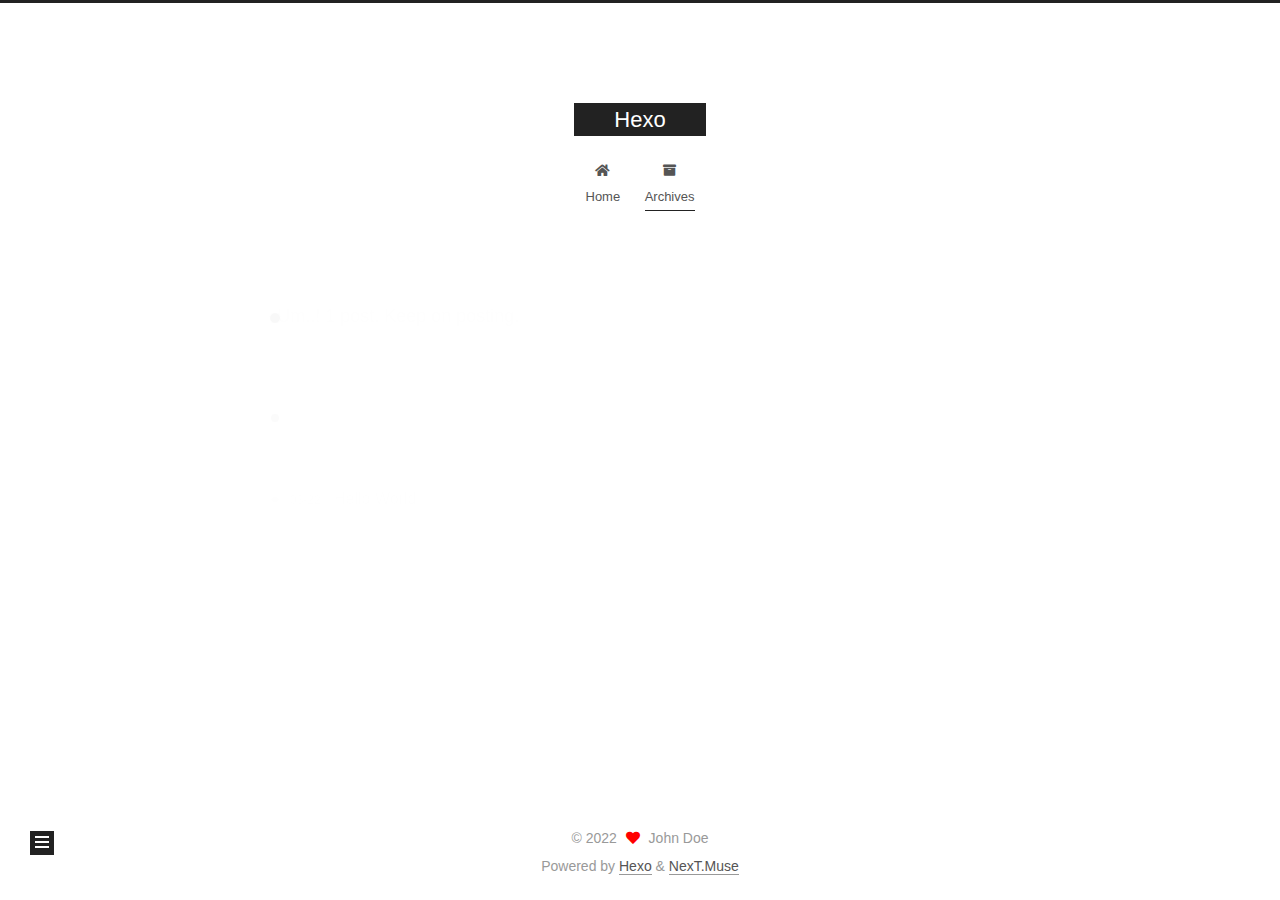
==== archives/index.html @ 2a0e098f "Site updated: 2022-03-22 20:33:54" ====
<!DOCTYPE html>
<html lang="en">
<head>
  <meta charset="UTF-8">
<meta name="viewport" content="width=device-width, initial-scale=1, maximum-scale=2">
<meta name="theme-color" content="#222">
<meta name="generator" content="Hexo 6.1.0">
  <link rel="apple-touch-icon" sizes="180x180" href="/images/apple-touch-icon-next.png">
  <link rel="icon" type="image/png" sizes="32x32" href="/images/favicon-32x32-next.png">
  <link rel="icon" type="image/png" sizes="16x16" href="/images/favicon-16x16-next.png">
  <link rel="mask-icon" href="/images/logo.svg" color="#222">

<link rel="stylesheet" href="/css/main.css">


<link rel="stylesheet" href="/lib/font-awesome/css/all.min.css">

<script id="hexo-configurations">
    var NexT = window.NexT || {};
    var CONFIG = {"hostname":"example.com","root":"/","scheme":"Muse","version":"7.8.0","exturl":false,"sidebar":{"position":"left","display":"post","padding":18,"offset":12,"onmobile":false},"copycode":{"enable":false,"show_result":false,"style":null},"back2top":{"enable":true,"sidebar":false,"scrollpercent":false},"bookmark":{"enable":false,"color":"#222","save":"auto"},"fancybox":false,"mediumzoom":false,"lazyload":false,"pangu":false,"comments":{"style":"tabs","active":null,"storage":true,"lazyload":false,"nav":null},"algolia":{"hits":{"per_page":10},"labels":{"input_placeholder":"Search for Posts","hits_empty":"We didn't find any results for the search: ${query}","hits_stats":"${hits} results found in ${time} ms"}},"localsearch":{"enable":false,"trigger":"auto","top_n_per_article":1,"unescape":false,"preload":false},"motion":{"enable":true,"async":false,"transition":{"post_block":"fadeIn","post_header":"slideDownIn","post_body":"slideDownIn","coll_header":"slideLeftIn","sidebar":"slideUpIn"}}};
  </script>

  <meta property="og:type" content="website">
<meta property="og:title" content="Hexo">
<meta property="og:url" content="http://example.com/archives/index.html">
<meta property="og:site_name" content="Hexo">
<meta property="og:locale" content="en_US">
<meta property="article:author" content="John Doe">
<meta name="twitter:card" content="summary">

<link rel="canonical" href="http://example.com/archives/">


<script id="page-configurations">
  // https://hexo.io/docs/variables.html
  CONFIG.page = {
    sidebar: "",
    isHome : false,
    isPost : false,
    lang   : 'en'
  };
</script>

  <title>Archive | Hexo</title>
  






  <noscript>
  <style>
  .use-motion .brand,
  .use-motion .menu-item,
  .sidebar-inner,
  .use-motion .post-block,
  .use-motion .pagination,
  .use-motion .comments,
  .use-motion .post-header,
  .use-motion .post-body,
  .use-motion .collection-header { opacity: initial; }

  .use-motion .site-title,
  .use-motion .site-subtitle {
    opacity: initial;
    top: initial;
  }

  .use-motion .logo-line-before i { left: initial; }
  .use-motion .logo-line-after i { right: initial; }
  </style>
</noscript>

</head>

<body itemscope itemtype="http://schema.org/WebPage">
  <div class="container use-motion">
    <div class="headband"></div>

    <header class="header" itemscope itemtype="http://schema.org/WPHeader">
      <div class="header-inner"><div class="site-brand-container">
  <div class="site-nav-toggle">
    <div class="toggle" aria-label="Toggle navigation bar">
      <span class="toggle-line toggle-line-first"></span>
      <span class="toggle-line toggle-line-middle"></span>
      <span class="toggle-line toggle-line-last"></span>
    </div>
  </div>

  <div class="site-meta">

    <a href="/" class="brand" rel="start">
      <span class="logo-line-before"><i></i></span>
      <h1 class="site-title">Hexo</h1>
      <span class="logo-line-after"><i></i></span>
    </a>
  </div>

  <div class="site-nav-right">
    <div class="toggle popup-trigger">
    </div>
  </div>
</div>




<nav class="site-nav">
  <ul id="menu" class="main-menu menu">
        <li class="menu-item menu-item-home">

    <a href="/" rel="section"><i class="fa fa-home fa-fw"></i>Home</a>

  </li>
        <li class="menu-item menu-item-archives">

    <a href="/archives/" rel="section"><i class="fa fa-archive fa-fw"></i>Archives</a>

  </li>
  </ul>
</nav>




</div>
    </header>

    
  <div class="back-to-top">
    <i class="fa fa-arrow-up"></i>
    <span>0%</span>
  </div>


    <main class="main">
      <div class="main-inner">
        <div class="content-wrap">
          

          <div class="content archive">
            

  
  
  
  <div class="post-block">
    <div class="posts-collapse">
      <div class="collection-title">
        <span class="collection-header">Um..! 1 post. Keep on posting.</span>
      </div>

      
    <div class="collection-year">
      <span class="collection-header">2022</span>
    </div>

  <article itemscope itemtype="http://schema.org/Article">
    <header class="post-header">

      <div class="post-meta">
        <time itemprop="dateCreated"
              datetime="2022-03-22T20:14:36+08:00"
              content="2022-03-22">
          03-22
        </time>
      </div>

      <div class="post-title">
          <a class="post-title-link" href="/2022/03/22/hello-world/" itemprop="url">
            <span itemprop="name">Hello World</span>
          </a>
      </div>

    </header>
  </article>


    </div>
  </div>
  
  
  

  



          </div>
          

<script>
  window.addEventListener('tabs:register', () => {
    let { activeClass } = CONFIG.comments;
    if (CONFIG.comments.storage) {
      activeClass = localStorage.getItem('comments_active') || activeClass;
    }
    if (activeClass) {
      let activeTab = document.querySelector(`a[href="#comment-${activeClass}"]`);
      if (activeTab) {
        activeTab.click();
      }
    }
  });
  if (CONFIG.comments.storage) {
    window.addEventListener('tabs:click', event => {
      if (!event.target.matches('.tabs-comment .tab-content .tab-pane')) return;
      let commentClass = event.target.classList[1];
      localStorage.setItem('comments_active', commentClass);
    });
  }
</script>

        </div>
          
  
  <div class="toggle sidebar-toggle">
    <span class="toggle-line toggle-line-first"></span>
    <span class="toggle-line toggle-line-middle"></span>
    <span class="toggle-line toggle-line-last"></span>
  </div>

  <aside class="sidebar">
    <div class="sidebar-inner">

      <ul class="sidebar-nav motion-element">
        <li class="sidebar-nav-toc">
          Table of Contents
        </li>
        <li class="sidebar-nav-overview">
          Overview
        </li>
      </ul>

      <!--noindex-->
      <div class="post-toc-wrap sidebar-panel">
      </div>
      <!--/noindex-->

      <div class="site-overview-wrap sidebar-panel">
        <div class="site-author motion-element" itemprop="author" itemscope itemtype="http://schema.org/Person">
  <p class="site-author-name" itemprop="name">John Doe</p>
  <div class="site-description" itemprop="description"></div>
</div>
<div class="site-state-wrap motion-element">
  <nav class="site-state">
      <div class="site-state-item site-state-posts">
          <a href="/archives/">
        
          <span class="site-state-item-count">1</span>
          <span class="site-state-item-name">posts</span>
        </a>
      </div>
  </nav>
</div>



      </div>

    </div>
  </aside>
  <div id="sidebar-dimmer"></div>


      </div>
    </main>

    <footer class="footer">
      <div class="footer-inner">
        

        

<div class="copyright">
  
  &copy; 
  <span itemprop="copyrightYear">2022</span>
  <span class="with-love">
    <i class="fa fa-heart"></i>
  </span>
  <span class="author" itemprop="copyrightHolder">John Doe</span>
</div>
  <div class="powered-by">Powered by <a href="https://hexo.io/" class="theme-link" rel="noopener" target="_blank">Hexo</a> & <a href="https://muse.theme-next.org/" class="theme-link" rel="noopener" target="_blank">NexT.Muse</a>
  </div>

        








      </div>
    </footer>
  </div>

  
  <script src="/lib/anime.min.js"></script>
  <script src="/lib/velocity/velocity.min.js"></script>
  <script src="/lib/velocity/velocity.ui.min.js"></script>

<script src="/js/utils.js"></script>

<script src="/js/motion.js"></script>


<script src="/js/schemes/muse.js"></script>


<script src="/js/next-boot.js"></script>




  















  

  

</body>
</html>
---- css/main.css ----
:root {
  --body-bg-color: #fff;
  --content-bg-color: #fff;
  --card-bg-color: #f5f5f5;
  --text-color: #555;
  --blockquote-color: #666;
  --link-color: #555;
  --link-hover-color: #222;
  --brand-color: #fff;
  --brand-hover-color: #fff;
  --table-row-odd-bg-color: #f9f9f9;
  --table-row-hover-bg-color: #f5f5f5;
  --menu-item-bg-color: #f5f5f5;
  --btn-default-bg: #222;
  --btn-default-color: #fff;
  --btn-default-border-color: #222;
  --btn-default-hover-bg: #fff;
  --btn-default-hover-color: #222;
  --btn-default-hover-border-color: #222;
}
html {
  line-height: 1.15; /* 1 */
  -webkit-text-size-adjust: 100%; /* 2 */
}
body {
  margin: 0;
}
main {
  display: block;
}
h1 {
  font-size: 2em;
  margin: 0.67em 0;
}
hr {
  box-sizing: content-box; /* 1 */
  height: 0; /* 1 */
  overflow: visible; /* 2 */
}
pre {
  font-family: monospace, monospace; /* 1 */
  font-size: 1em; /* 2 */
}
a {
  background: transparent;
}
abbr[title] {
  border-bottom: none; /* 1 */
  text-decoration: underline; /* 2 */
  text-decoration: underline dotted; /* 2 */
}
b,
strong {
  font-weight: bolder;
}
code,
kbd,
samp {
  font-family: monospace, monospace; /* 1 */
  font-size: 1em; /* 2 */
}
small {
  font-size: 80%;
}
sub,
sup {
  font-size: 75%;
  line-height: 0;
  position: relative;
  vertical-align: baseline;
}
sub {
  bottom: -0.25em;
}
sup {
  top: -0.5em;
}
img {
  border-style: none;
}
button,
input,
optgroup,
select,
textarea {
  font-family: inherit; /* 1 */
  font-size: 100%; /* 1 */
  line-height: 1.15; /* 1 */
  margin: 0; /* 2 */
}
button,
input {
/* 1 */
  overflow: visible;
}
button,
select {
/* 1 */
  text-transform: none;
}
button,
[type='button'],
[type='reset'],
[type='submit'] {
  -webkit-appearance: button;
}
button::-moz-focus-inner,
[type='button']::-moz-focus-inner,
[type='reset']::-moz-focus-inner,
[type='submit']::-moz-focus-inner {
  border-style: none;
  padding: 0;
}
button:-moz-focusring,
[type='button']:-moz-focusring,
[type='reset']:-moz-focusring,
[type='submit']:-moz-focusring {
  outline: 1px dotted ButtonText;
}
fieldset {
  padding: 0.35em 0.75em 0.625em;
}
legend {
  box-sizing: border-box; /* 1 */
  color: inherit; /* 2 */
  display: table; /* 1 */
  max-width: 100%; /* 1 */
  padding: 0; /* 3 */
  white-space: normal; /* 1 */
}
progress {
  vertical-align: baseline;
}
textarea {
  overflow: auto;
}
[type='checkbox'],
[type='radio'] {
  box-sizing: border-box; /* 1 */
  padding: 0; /* 2 */
}
[type='number']::-webkit-inner-spin-button,
[type='number']::-webkit-outer-spin-button {
  height: auto;
}
[type='search'] {
  outline-offset: -2px; /* 2 */
  -webkit-appearance: textfield; /* 1 */
}
[type='search']::-webkit-search-decoration {
  -webkit-appearance: none;
}
::-webkit-file-upload-button {
  font: inherit; /* 2 */
  -webkit-appearance: button; /* 1 */
}
details {
  display: block;
}
summary {
  display: list-item;
}
template {
  display: none;
}
[hidden] {
  display: none;
}
::selection {
  background: #262a30;
  color: #eee;
}
html,
body {
  height: 100%;
}
body {
  background: var(--body-bg-color);
  color: var(--text-color);
  font-family: 'Lato', "PingFang SC", "Microsoft YaHei", sans-serif;
  font-size: 1em;
  line-height: 2;
}
@media (max-width: 991px) {
  body {
    padding-left: 0 !important;
    padding-right: 0 !important;
  }
}
h1,
h2,
h3,
h4,
h5,
h6 {
  font-family: 'Lato', "PingFang SC", "Microsoft YaHei", sans-serif;
  font-weight: bold;
  line-height: 1.5;
  margin: 20px 0 15px;
}
h1 {
  font-size: 1.5em;
}
h2 {
  font-size: 1.375em;
}
h3 {
  font-size: 1.25em;
}
h4 {
  font-size: 1.125em;
}
h5 {
  font-size: 1em;
}
h6 {
  font-size: 0.875em;
}
p {
  margin: 0 0 20px 0;
}
a,
span.exturl {
  border-bottom: 1px solid #999;
  color: var(--link-color);
  outline: 0;
  text-decoration: none;
  overflow-wrap: break-word;
  word-wrap: break-word;
  cursor: pointer;
}
a:hover,
span.exturl:hover {
  border-bottom-color: var(--link-hover-color);
  color: var(--link-hover-color);
}
iframe,
img,
video {
  display: block;
  margin-left: auto;
  margin-right: auto;
  max-width: 100%;
}
hr {
  background-image: repeating-linear-gradient(-45deg, #ddd, #ddd 4px, transparent 4px, transparent 8px);
  border: 0;
  height: 3px;
  margin: 40px 0;
}
blockquote {
  border-left: 4px solid #ddd;
  color: var(--blockquote-color);
  margin: 0;
  padding: 0 15px;
}
blockquote cite::before {
  content: '-';
  padding: 0 5px;
}
dt {
  font-weight: bold;
}
dd {
  margin: 0;
  padding: 0;
}
kbd {
  background-color: #f5f5f5;
  background-image: linear-gradient(#eee, #fff, #eee);
  border: 1px solid #ccc;
  border-radius: 0.2em;
  box-shadow: 0.1em 0.1em 0.2em rgba(0,0,0,0.1);
  color: #555;
  font-family: inherit;
  padding: 0.1em 0.3em;
  white-space: nowrap;
}
.table-container {
  overflow: auto;
}
table {
  border-collapse: collapse;
  border-spacing: 0;
  font-size: 0.875em;
  margin: 0 0 20px 0;
  width: 100%;
}
tbody tr:nth-of-type(odd) {
  background: var(--table-row-odd-bg-color);
}
tbody tr:hover {
  background: var(--table-row-hover-bg-color);
}
caption,
th,
td {
  font-weight: normal;
  padding: 8px;
  vertical-align: middle;
}
th,
td {
  border: 1px solid #ddd;
  border-bottom: 3px solid #ddd;
}
th {
  font-weight: 700;
  padding-bottom: 10px;
}
td {
  border-bottom-width: 1px;
}
.btn {
  background: var(--btn-default-bg);
  border: 2px solid var(--btn-default-border-color);
  border-radius: 0;
  color: var(--btn-default-color);
  display: inline-block;
  font-size: 0.875em;
  line-height: 2;
  padding: 0 20px;
  text-decoration: none;
  transition-property: background-color;
  transition-delay: 0s;
  transition-duration: 0.2s;
  transition-timing-function: ease-in-out;
}
.btn:hover {
  background: var(--btn-default-hover-bg);
  border-color: var(--btn-default-hover-border-color);
  color: var(--btn-default-hover-color);
}
.btn + .btn {
  margin: 0 0 8px 8px;
}
.btn .fa-fw {
  text-align: left;
  width: 1.285714285714286em;
}
.toggle {
  line-height: 0;
}
.toggle .toggle-line {
  background: #fff;
  display: inline-block;
  height: 2px;
  left: 0;
  position: relative;
  top: 0;
  transition: all 0.4s;
  vertical-align: top;
  width: 100%;
}
.toggle .toggle-line:not(:first-child) {
  margin-top: 3px;
}
.toggle.toggle-arrow .toggle-line-first {
  left: 50%;
  top: 2px;
  transform: rotate(45deg);
  width: 50%;
}
.toggle.toggle-arrow .toggle-line-middle {
  left: 2px;
  width: 90%;
}
.toggle.toggle-arrow .toggle-line-last {
  left: 50%;
  top: -2px;
  transform: rotate(-45deg);
  width: 50%;
}
.toggle.toggle-close .toggle-line-first {
  transform: rotate(-45deg);
  top: 5px;
}
.toggle.toggle-close .toggle-line-middle {
  opacity: 0;
}
.toggle.toggle-close .toggle-line-last {
  transform: rotate(45deg);
  top: -5px;
}
.highlight,
pre {
  background: #f7f7f7;
  color: #4d4d4c;
  line-height: 1.6;
  margin: 0 auto 20px;
}
pre,
code {
  font-family: consolas, Menlo, monospace, "PingFang SC", "Microsoft YaHei";
}
code {
  background: #eee;
  border-radius: 3px;
  color: #555;
  padding: 2px 4px;
  overflow-wrap: break-word;
  word-wrap: break-word;
}
.highlight *::selection {
  background: #d6d6d6;
}
.highlight pre {
  border: 0;
  margin: 0;
  padding: 10px 0;
}
.highlight table {
  border: 0;
  margin: 0;
  width: auto;
}
.highlight td {
  border: 0;
  padding: 0;
}
.highlight figcaption {
  background: #eff2f3;
  color: #4d4d4c;
  display: flex;
  font-size: 0.875em;
  justify-content: space-between;
  line-height: 1.2;
  padding: 0.5em;
}
.highlight figcaption a {
  color: #4d4d4c;
}
.highlight figcaption a:hover {
  border-bottom-color: #4d4d4c;
}
.highlight .gutter {
  -moz-user-select: none;
  -ms-user-select: none;
  -webkit-user-select: none;
  user-select: none;
}
.highlight .gutter pre {
  background: #eff2f3;
  color: #869194;
  padding-left: 10px;
  padding-right: 10px;
  text-align: right;
}
.highlight .code pre {
  background: #f7f7f7;
  padding-left: 10px;
  width: 100%;
}
.gist table {
  width: auto;
}
.gist table td {
  border: 0;
}
pre {
  overflow: auto;
  padding: 10px;
}
pre code {
  background: none;
  color: #4d4d4c;
  font-size: 0.875em;
  padding: 0;
  text-shadow: none;
}
pre .deletion {
  background: #fdd;
}
pre .addition {
  background: #dfd;
}
pre .meta {
  color: #eab700;
  -moz-user-select: none;
  -ms-user-select: none;
  -webkit-user-select: none;
  user-select: none;
}
pre .comment {
  color: #8e908c;
}
pre .variable,
pre .attribute,
pre .tag,
pre .name,
pre .regexp,
pre .ruby .constant,
pre .xml .tag .title,
pre .xml .pi,
pre .xml .doctype,
pre .html .doctype,
pre .css .id,
pre .css .class,
pre .css .pseudo {
  color: #c82829;
}
pre .number,
pre .preprocessor,
pre .built_in,
pre .builtin-name,
pre .literal,
pre .params,
pre .constant,
pre .command {
  color: #f5871f;
}
pre .ruby .class .title,
pre .css .rules .attribute,
pre .string,
pre .symbol,
pre .value,
pre .inheritance,
pre .header,
pre .ruby .symbol,
pre .xml .cdata,
pre .special,
pre .formula {
  color: #718c00;
}
pre .title,
pre .css .hexcolor {
  color: #3e999f;
}
pre .function,
pre .python .decorator,
pre .python .title,
pre .ruby .function .title,
pre .ruby .title .keyword,
pre .perl .sub,
pre .javascript .title,
pre .coffeescript .title {
  color: #4271ae;
}
pre .keyword,
pre .javascript .function {
  color: #8959a8;
}
.blockquote-center {
  border-left: none;
  margin: 40px 0;
  padding: 0;
  position: relative;
  text-align: center;
}
.blockquote-center .fa {
  display: block;
  opacity: 0.6;
  position: absolute;
  width: 100%;
}
.blockquote-center .fa-quote-left {
  border-top: 1px solid #ccc;
  text-align: left;
  top: -20px;
}
.blockquote-center .fa-quote-right {
  border-bottom: 1px solid #ccc;
  text-align: right;
  bottom: -20px;
}
.blockquote-center p,
.blockquote-center div {
  text-align: center;
}
.post-body .group-picture img {
  margin: 0 auto;
  padding: 0 3px;
}
.group-picture-row {
  margin-bottom: 6px;
  overflow: hidden;
}
.group-picture-column {
  float: left;
  margin-bottom: 10px;
}
.post-body .label {
  color: #555;
  display: inline;
  padding: 0 2px;
}
.post-body .label.default {
  background: #f0f0f0;
}
.post-body .label.primary {
  background: #efe6f7;
}
.post-body .label.info {
  background: #e5f2f8;
}
.post-body .label.success {
  background: #e7f4e9;
}
.post-body .label.warning {
  background: #fcf6e1;
}
.post-body .label.danger {
  background: #fae8eb;
}
.post-body .tabs {
  margin-bottom: 20px;
}
.post-body .tabs,
.tabs-comment {
  display: block;
  padding-top: 10px;
  position: relative;
}
.post-body .tabs ul.nav-tabs,
.tabs-comment ul.nav-tabs {
  display: flex;
  flex-wrap: wrap;
  margin: 0;
  margin-bottom: -1px;
  padding: 0;
}
@media (max-width: 413px) {
  .post-body .tabs ul.nav-tabs,
  .tabs-comment ul.nav-tabs {
    display: block;
    margin-bottom: 5px;
  }
}
.post-body .tabs ul.nav-tabs li.tab,
.tabs-comment ul.nav-tabs li.tab {
  border-bottom: 1px solid #ddd;
  border-left: 1px solid transparent;
  border-right: 1px solid transparent;
  border-top: 3px solid transparent;
  flex-grow: 1;
  list-style-type: none;
  border-radius: 0 0 0 0;
}
@media (max-width: 413px) {
  .post-body .tabs ul.nav-tabs li.tab,
  .tabs-comment ul.nav-tabs li.tab {
    border-bottom: 1px solid transparent;
    border-left: 3px solid transparent;
    border-right: 1px solid transparent;
    border-top: 1px solid transparent;
  }
}
@media (max-width: 413px) {
  .post-body .tabs ul.nav-tabs li.tab,
  .tabs-comment ul.nav-tabs li.tab {
    border-radius: 0;
  }
}
.post-body .tabs ul.nav-tabs li.tab a,
.tabs-comment ul.nav-tabs li.tab a {
  border-bottom: initial;
  display: block;
  line-height: 1.8;
  outline: 0;
  padding: 0.25em 0.75em;
  text-align: center;
  transition-delay: 0s;
  transition-duration: 0.2s;
  transition-timing-function: ease-out;
}
.post-body .tabs ul.nav-tabs li.tab a i,
.tabs-comment ul.nav-tabs li.tab a i {
  width: 1.285714285714286em;
}
.post-body .tabs ul.nav-tabs li.tab.active,
.tabs-comment ul.nav-tabs li.tab.active {
  border-bottom: 1px solid transparent;
  border-left: 1px solid #ddd;
  border-right: 1px solid #ddd;
  border-top: 3px solid #fc6423;
}
@media (max-width: 413px) {
  .post-body .tabs ul.nav-tabs li.tab.active,
  .tabs-comment ul.nav-tabs li.tab.active {
    border-bottom: 1px solid #ddd;
    border-left: 3px solid #fc6423;
    border-right: 1px solid #ddd;
    border-top: 1px solid #ddd;
  }
}
.post-body .tabs ul.nav-tabs li.tab.active a,
.tabs-comment ul.nav-tabs li.tab.active a {
  color: var(--link-color);
  cursor: default;
}
.post-body .tabs .tab-content .tab-pane,
.tabs-comment .tab-content .tab-pane {
  border: 1px solid #ddd;
  border-top: 0;
  padding: 20px 20px 0 20px;
  border-radius: 0;
}
.post-body .tabs .tab-content .tab-pane:not(.active),
.tabs-comment .tab-content .tab-pane:not(.active) {
  display: none;
}
.post-body .tabs .tab-content .tab-pane.active,
.tabs-comment .tab-content .tab-pane.active {
  display: block;
}
.post-body .tabs .tab-content .tab-pane.active:nth-of-type(1),
.tabs-comment .tab-content .tab-pane.active:nth-of-type(1) {
  border-radius: 0 0 0 0;
}
@media (max-width: 413px) {
  .post-body .tabs .tab-content .tab-pane.active:nth-of-type(1),
  .tabs-comment .tab-content .tab-pane.active:nth-of-type(1) {
    border-radius: 0;
  }
}
.post-body .note {
  border-radius: 3px;
  margin-bottom: 20px;
  padding: 1em;
  position: relative;
  border: 1px solid #eee;
  border-left-width: 5px;
}
.post-body .note h2,
.post-body .note h3,
.post-body .note h4,
.post-body .note h5,
.post-body .note h6 {
  margin-top: 0;
  border-bottom: initial;
  margin-bottom: 0;
  padding-top: 0;
}
.post-body .note p:first-child,
.post-body .note ul:first-child,
.post-body .note ol:first-child,
.post-body .note table:first-child,
.post-body .note pre:first-child,
.post-body .note blockquote:first-child,
.post-body .note img:first-child {
  margin-top: 0;
}
.post-body .note p:last-child,
.post-body .note ul:last-child,
.post-body .note ol:last-child,
.post-body .note table:last-child,
.post-body .note pre:last-child,
.post-body .note blockquote:last-child,
.post-body .note img:last-child {
  margin-bottom: 0;
}
.post-body .note.default {
  border-left-color: #777;
}
.post-body .note.default h2,
.post-body .note.default h3,
.post-body .note.default h4,
.post-body .note.default h5,
.post-body .note.default h6 {
  color: #777;
}
.post-body .note.primary {
  border-left-color: #6f42c1;
}
.post-body .note.primary h2,
.post-body .note.primary h3,
.post-body .note.primary h4,
.post-body .note.primary h5,
.post-body .note.primary h6 {
  color: #6f42c1;
}
.post-body .note.info {
  border-left-color: #428bca;
}
.post-body .note.info h2,
.post-body .note.info h3,
.post-body .note.info h4,
.post-body .note.info h5,
.post-body .note.info h6 {
  color: #428bca;
}
.post-body .note.success {
  border-left-color: #5cb85c;
}
.post-body .note.success h2,
.post-body .note.success h3,
.post-body .note.success h4,
.post-body .note.success h5,
.post-body .note.success h6 {
  color: #5cb85c;
}
.post-body .note.warning {
  border-left-color: #f0ad4e;
}
.post-body .note.warning h2,
.post-body .note.warning h3,
.post-body .note.warning h4,
.post-body .note.warning h5,
.post-body .note.warning h6 {
  color: #f0ad4e;
}
.post-body .note.danger {
  border-left-color: #d9534f;
}
.post-body .note.danger h2,
.post-body .note.danger h3,
.post-body .note.danger h4,
.post-body .note.danger h5,
.post-body .note.danger h6 {
  color: #d9534f;
}
.pagination .prev,
.pagination .next,
.pagination .page-number,
.pagination .space {
  display: inline-block;
  margin: 0 10px;
  padding: 0 11px;
  position: relative;
  top: -1px;
}
@media (max-width: 767px) {
  .pagination .prev,
  .pagination .next,
  .pagination .page-number,
  .pagination .space {
    margin: 0 5px;
  }
}
.pagination {
  border-top: 1px solid #eee;
  margin: 120px 0 0;
  text-align: center;
}
.pagination .prev,
.pagination .next,
.pagination .page-number {
  border-bottom: 0;
  border-top: 1px solid #eee;
  transition-property: border-color;
  transition-delay: 0s;
  transition-duration: 0.2s;
  transition-timing-function: ease-in-out;
}
.pagination .prev:hover,
.pagination .next:hover,
.pagination .page-number:hover {
  border-top-color: #222;
}
.pagination .space {
  margin: 0;
  padding: 0;
}
.pagination .prev {
  margin-left: 0;
}
.pagination .next {
  margin-right: 0;
}
.pagination .page-number.current {
  background: #ccc;
  border-top-color: #ccc;
  color: #fff;
}
@media (max-width: 767px) {
  .pagination {
    border-top: none;
  }
  .pagination .prev,
  .pagination .next,
  .pagination .page-number {
    border-bottom: 1px solid #eee;
    border-top: 0;
    margin-bottom: 10px;
    padding: 0 10px;
  }
  .pagination .prev:hover,
  .pagination .next:hover,
  .pagination .page-number:hover {
    border-bottom-color: #222;
  }
}
.comments {
  margin-top: 60px;
  overflow: hidden;
}
.comment-button-group {
  display: flex;
  flex-wrap: wrap-reverse;
  justify-content: center;
  margin: 1em 0;
}
.comment-button-group .comment-button {
  margin: 0.1em 0.2em;
}
.comment-button-group .comment-button.active {
  background: var(--btn-default-hover-bg);
  border-color: var(--btn-default-hover-border-color);
  color: var(--btn-default-hover-color);
}
.comment-position {
  display: none;
}
.comment-position.active {
  display: block;
}
.tabs-comment {
  background: var(--content-bg-color);
  margin-top: 4em;
  padding-top: 0;
}
.tabs-comment .comments {
  border: 0;
  box-shadow: none;
  margin-top: 0;
  padding-top: 0;
}
.container {
  min-height: 100%;
  position: relative;
}
.main-inner {
  margin: 0 auto;
  width: 700px;
}
@media (min-width: 1200px) {
  .main-inner {
    width: 800px;
  }
}
@media (min-width: 1600px) {
  .main-inner {
    width: 900px;
  }
}
@media (max-width: 767px) {
  .content-wrap {
    padding: 0 20px;
  }
}
.header {
  background: transparent;
}
.header-inner {
  margin: 0 auto;
  width: 700px;
}
@media (min-width: 1200px) {
  .header-inner {
    width: 800px;
  }
}
@media (min-width: 1600px) {
  .header-inner {
    width: 900px;
  }
}
.site-brand-container {
  display: flex;
  flex-shrink: 0;
  padding: 0 10px;
}
.headband {
  background: #222;
  height: 3px;
}
.site-meta {
  flex-grow: 1;
  text-align: center;
}
@media (max-width: 767px) {
  .site-meta {
    text-align: center;
  }
}
.brand {
  border-bottom: none;
  color: var(--brand-color);
  display: inline-block;
  line-height: 1.375em;
  padding: 0 40px;
  position: relative;
}
.brand:hover {
  color: var(--brand-hover-color);
}
.site-title {
  font-family: 'Lato', "PingFang SC", "Microsoft YaHei", sans-serif;
  font-size: 1.375em;
  font-weight: normal;
  margin: 0;
}
.site-subtitle {
  color: #999;
  font-size: 0.8125em;
  margin: 10px 0;
}
.use-motion .brand {
  opacity: 0;
}
.use-motion .site-title,
.use-motion .site-subtitle,
.use-motion .custom-logo-image {
  opacity: 0;
  position: relative;
  top: -10px;
}
.site-nav-toggle,
.site-nav-right {
  display: none;
}
@media (max-width: 767px) {
  .site-nav-toggle,
  .site-nav-right {
    display: flex;
    flex-direction: column;
    justify-content: center;
  }
}
.site-nav-toggle .toggle,
.site-nav-right .toggle {
  color: var(--text-color);
  padding: 10px;
  width: 22px;
}
.site-nav-toggle .toggle .toggle-line,
.site-nav-right .toggle .toggle-line {
  background: var(--text-color);
  border-radius: 1px;
}
.site-nav {
  display: block;
}
@media (max-width: 767px) {
  .site-nav {
    clear: both;
    display: none;
  }
}
.site-nav.site-nav-on {
  display: block;
}
.menu {
  margin-top: 20px;
  padding-left: 0;
  text-align: center;
}
.menu-item {
  display: inline-block;
  list-style: none;
  margin: 0 10px;
}
@media (max-width: 767px) {
  .menu-item {
    display: block;
    margin-top: 10px;
  }
  .menu-item.menu-item-search {
    display: none;
  }
}
.menu-item a,
.menu-item span.exturl {
  border-bottom: 0;
  display: block;
  font-size: 0.8125em;
  transition-property: border-color;
  transition-delay: 0s;
  transition-duration: 0.2s;
  transition-timing-function: ease-in-out;
}
@media (hover: none) {
  .menu-item a:hover,
  .menu-item span.exturl:hover {
    border-bottom-color: transparent !important;
  }
}
.menu-item .fa,
.menu-item .fab,
.menu-item .far,
.menu-item .fas {
  margin-right: 8px;
}
.menu-item .badge {
  display: inline-block;
  font-weight: bold;
  line-height: 1;
  margin-left: 0.35em;
  margin-top: 0.35em;
  text-align: center;
  white-space: nowrap;
}
@media (max-width: 767px) {
  .menu-item .badge {
    float: right;
    margin-left: 0;
  }
}
.menu-item-active a,
.menu .menu-item a:hover,
.menu .menu-item span.exturl:hover {
  background: var(--menu-item-bg-color);
}
.use-motion .menu-item {
  opacity: 0;
}
.sidebar {
  background: #222;
  bottom: 0;
  box-shadow: inset 0 2px 6px #000;
  position: fixed;
  top: 0;
}
@media (max-width: 991px) {
  .sidebar {
    display: none;
  }
}
.sidebar-inner {
  color: #999;
  padding: 18px 10px;
  text-align: center;
}
.cc-license {
  margin-top: 10px;
  text-align: center;
}
.cc-license .cc-opacity {
  border-bottom: none;
  opacity: 0.7;
}
.cc-license .cc-opacity:hover {
  opacity: 0.9;
}
.cc-license img {
  display: inline-block;
}
.site-author-image {
  border: 2px solid #333;
  display: block;
  margin: 0 auto;
  max-width: 96px;
  padding: 2px;
}
.site-author-name {
  color: #f5f5f5;
  font-weight: normal;
  margin: 5px 0 0;
  text-align: center;
}
.site-description {
  color: #999;
  font-size: 1em;
  margin-top: 5px;
  text-align: center;
}
.links-of-author {
  margin-top: 15px;
}
.links-of-author a,
.links-of-author span.exturl {
  border-bottom-color: #555;
  display: inline-block;
  font-size: 0.8125em;
  margin-bottom: 10px;
  margin-right: 10px;
  vertical-align: middle;
}
.links-of-author a::before,
.links-of-author span.exturl::before {
  background: #ff4263;
  border-radius: 50%;
  content: ' ';
  display: inline-block;
  height: 4px;
  margin-right: 3px;
  vertical-align: middle;
  width: 4px;
}
.sidebar-button {
  margin-top: 15px;
}
.sidebar-button a {
  border: 1px solid #fc6423;
  border-radius: 4px;
  color: #fc6423;
  display: inline-block;
  padding: 0 15px;
}
.sidebar-button a .fa,
.sidebar-button a .fab,
.sidebar-button a .far,
.sidebar-button a .fas {
  margin-right: 5px;
}
.sidebar-button a:hover {
  background: #fc6423;
  border: 1px solid #fc6423;
  color: #fff;
}
.sidebar-button a:hover .fa,
.sidebar-button a:hover .fab,
.sidebar-button a:hover .far,
.sidebar-button a:hover .fas {
  color: #fff;
}
.links-of-blogroll {
  font-size: 0.8125em;
  margin-top: 10px;
}
.links-of-blogroll-title {
  font-size: 0.875em;
  font-weight: 600;
  margin-top: 0;
}
.links-of-blogroll-list {
  list-style: none;
  margin: 0;
  padding: 0;
}
#sidebar-dimmer {
  display: none;
}
@media (max-width: 767px) {
  #sidebar-dimmer {
    background: #000;
    display: block;
    height: 100%;
    left: 100%;
    opacity: 0;
    position: fixed;
    top: 0;
    width: 100%;
    z-index: 1100;
  }
  .sidebar-active + #sidebar-dimmer {
    opacity: 0.7;
    transform: translateX(-100%);
    transition: opacity 0.5s;
  }
}
.sidebar-nav {
  margin: 0;
  padding-bottom: 20px;
  padding-left: 0;
}
.sidebar-nav li {
  border-bottom: 1px solid transparent;
  color: #666;
  cursor: pointer;
  display: inline-block;
  font-size: 0.875em;
}
.sidebar-nav li.sidebar-nav-overview {
  margin-left: 10px;
}
.sidebar-nav li:hover {
  color: #f5f5f5;
}
.sidebar-nav .sidebar-nav-active {
  border-bottom-color: #87daff;
  color: #87daff;
}
.sidebar-nav .sidebar-nav-active:hover {
  color: #87daff;
}
.sidebar-panel {
  display: none;
  overflow-x: hidden;
  overflow-y: auto;
}
.sidebar-panel-active {
  display: block;
}
.sidebar-toggle {
  background: #222;
  bottom: 45px;
  cursor: pointer;
  height: 14px;
  left: 30px;
  padding: 5px;
  position: fixed;
  width: 14px;
  z-index: 1300;
}
@media (max-width: 991px) {
  .sidebar-toggle {
    left: 20px;
    opacity: 0.8;
    display: none;
  }
}
.sidebar-toggle:hover .toggle-line {
  background: #87daff;
}
.post-toc {
  font-size: 0.875em;
}
.post-toc ol {
  list-style: none;
  margin: 0;
  padding: 0 2px 5px 10px;
  text-align: left;
}
.post-toc ol > ol {
  padding-left: 0;
}
.post-toc ol a {
  transition-property: all;
  transition-delay: 0s;
  transition-duration: 0.2s;
  transition-timing-function: ease-in-out;
}
.post-toc .nav-item {
  line-height: 1.8;
  overflow: hidden;
  text-overflow: ellipsis;
  white-space: nowrap;
}
.post-toc .nav .nav-child {
  display: none;
}
.post-toc .nav .active > .nav-child {
  display: block;
}
.post-toc .nav .active-current > .nav-child {
  display: block;
}
.post-toc .nav .active-current > .nav-child > .nav-item {
  display: block;
}
.post-toc .nav .active > a {
  border-bottom-color: #87daff;
  color: #87daff;
}
.post-toc .nav .active-current > a {
  color: #87daff;
}
.post-toc .nav .active-current > a:hover {
  color: #87daff;
}
.site-state {
  display: flex;
  justify-content: center;
  line-height: 1.4;
  margin-top: 10px;
  overflow: hidden;
  text-align: center;
  white-space: nowrap;
}
.site-state-item {
  padding: 0 15px;
}
.site-state-item:not(:first-child) {
  border-left: 1px solid #333;
}
.site-state-item a {
  border-bottom: none;
}
.site-state-item-count {
  display: block;
  font-size: 1.25em;
  font-weight: 600;
  text-align: center;
}
.site-state-item-name {
  color: inherit;
  font-size: 0.875em;
}
.footer {
  color: #999;
  font-size: 0.875em;
  padding: 20px 0;
}
.footer.footer-fixed {
  bottom: 0;
  left: 0;
  position: absolute;
  right: 0;
}
.footer-inner {
  box-sizing: border-box;
  margin: 0 auto;
  text-align: center;
  width: 700px;
}
@media (min-width: 1200px) {
  .footer-inner {
    width: 800px;
  }
}
@media (min-width: 1600px) {
  .footer-inner {
    width: 900px;
  }
}
.languages {
  display: inline-block;
  font-size: 1.125em;
  position: relative;
}
.languages .lang-select-label span {
  margin: 0 0.5em;
}
.languages .lang-select {
  height: 100%;
  left: 0;
  opacity: 0;
  position: absolute;
  top: 0;
  width: 100%;
}
.with-love {
  color: #ff0000;
  display: inline-block;
  margin: 0 5px;
}
.powered-by,
.theme-info {
  display: inline-block;
}
@-moz-keyframes iconAnimate {
  0%, 100% {
    transform: scale(1);
  }
  10%, 30% {
    transform: scale(0.9);
  }
  20%, 40%, 60%, 80% {
    transform: scale(1.1);
  }
  50%, 70% {
    transform: scale(1.1);
  }
}
@-webkit-keyframes iconAnimate {
  0%, 100% {
    transform: scale(1);
  }
  10%, 30% {
    transform: scale(0.9);
  }
  20%, 40%, 60%, 80% {
    transform: scale(1.1);
  }
  50%, 70% {
    transform: scale(1.1);
  }
}
@-o-keyframes iconAnimate {
  0%, 100% {
    transform: scale(1);
  }
  10%, 30% {
    transform: scale(0.9);
  }
  20%, 40%, 60%, 80% {
    transform: scale(1.1);
  }
  50%, 70% {
    transform: scale(1.1);
  }
}
@keyframes iconAnimate {
  0%, 100% {
    transform: scale(1);
  }
  10%, 30% {
    transform: scale(0.9);
  }
  20%, 40%, 60%, 80% {
    transform: scale(1.1);
  }
  50%, 70% {
    transform: scale(1.1);
  }
}
.back-to-top {
  font-size: 12px;
  text-align: center;
  transition-delay: 0s;
  transition-duration: 0.2s;
  transition-timing-function: ease-in-out;
}
.back-to-top {
  background: #222;
  bottom: -100px;
  box-sizing: border-box;
  color: #fff;
  cursor: pointer;
  left: 30px;
  opacity: 1;
  padding: 0 6px;
  position: fixed;
  transition-property: bottom;
  z-index: 1300;
  width: 24px;
}
.back-to-top span {
  display: none;
}
.back-to-top:hover {
  color: #87daff;
}
.back-to-top.back-to-top-on {
  bottom: 19px;
}
@media (max-width: 991px) {
  .back-to-top {
    left: 20px;
    opacity: 0.8;
  }
}
.post-body {
  font-family: 'Lato', "PingFang SC", "Microsoft YaHei", sans-serif;
  overflow-wrap: break-word;
  word-wrap: break-word;
}
@media (min-width: 1200px) {
  .post-body {
    font-size: 1.125em;
  }
}
.post-body .exturl .fa {
  font-size: 0.875em;
  margin-left: 4px;
}
.post-body .image-caption,
.post-body .figure .caption {
  color: #999;
  font-size: 0.875em;
  font-weight: bold;
  line-height: 1;
  margin: -20px auto 15px;
  text-align: center;
}
.post-sticky-flag {
  display: inline-block;
  transform: rotate(30deg);
}
.post-button {
  margin-top: 40px;
  text-align: center;
}
.use-motion .post-block,
.use-motion .pagination,
.use-motion .comments {
  opacity: 0;
}
.use-motion .post-header {
  opacity: 0;
}
.use-motion .post-body {
  opacity: 0;
}
.use-motion .collection-header {
  opacity: 0;
}
.posts-collapse {
  margin-left: 35px;
  position: relative;
}
@media (max-width: 767px) {
  .posts-collapse {
    margin-left: 0px;
    margin-right: 0px;
  }
}
.posts-collapse .collection-title {
  font-size: 1.125em;
  position: relative;
}
.posts-collapse .collection-title::before {
  background: #999;
  border: 1px solid #fff;
  border-radius: 50%;
  content: ' ';
  height: 10px;
  left: 0;
  margin-left: -6px;
  margin-top: -4px;
  position: absolute;
  top: 50%;
  width: 10px;
}
.posts-collapse .collection-year {
  font-size: 1.5em;
  font-weight: bold;
  margin: 60px 0;
  position: relative;
}
.posts-collapse .collection-year::before {
  background: #bbb;
  border-radius: 50%;
  content: ' ';
  height: 8px;
  left: 0;
  margin-left: -4px;
  margin-top: -4px;
  position: absolute;
  top: 50%;
  width: 8px;
}
.posts-collapse .collection-header {
  display: block;
  margin: 0 0 0 20px;
}
.posts-collapse .collection-header small {
  color: #bbb;
  margin-left: 5px;
}
.posts-collapse .post-header {
  border-bottom: 1px dashed #ccc;
  margin: 30px 0;
  padding-left: 15px;
  position: relative;
  transition-property: border;
  transition-delay: 0s;
  transition-duration: 0.2s;
  transition-timing-function: ease-in-out;
}
.posts-collapse .post-header::before {
  background: #bbb;
  border: 1px solid #fff;
  border-radius: 50%;
  content: ' ';
  height: 6px;
  left: 0;
  margin-left: -4px;
  position: absolute;
  top: 0.75em;
  transition-property: background;
  width: 6px;
  transition-delay: 0s;
  transition-duration: 0.2s;
  transition-timing-function: ease-in-out;
}
.posts-collapse .post-header:hover {
  border-bottom-color: #666;
}
.posts-collapse .post-header:hover::before {
  background: #222;
}
.posts-collapse .post-meta {
  display: inline;
  font-size: 0.75em;
  margin-right: 10px;
}
.posts-collapse .post-title {
  display: inline;
}
.posts-collapse .post-title a,
.posts-collapse .post-title span.exturl {
  border-bottom: none;
  color: var(--link-color);
}
.posts-collapse .post-title .fa-external-link-alt {
  font-size: 0.875em;
  margin-left: 5px;
}
.posts-collapse::before {
  background: #f5f5f5;
  content: ' ';
  height: 100%;
  left: 0;
  margin-left: -2px;
  position: absolute;
  top: 1.25em;
  width: 4px;
}
.post-eof {
  background: #ccc;
  height: 1px;
  margin: 80px auto 60px;
  text-align: center;
  width: 8%;
}
.post-block:last-of-type .post-eof {
  display: none;
}
.content {
  padding-top: 40px;
}
@media (min-width: 992px) {
  .post-body {
    text-align: justify;
  }
}
@media (max-width: 991px) {
  .post-body {
    text-align: justify;
  }
}
.post-body h1,
.post-body h2,
.post-body h3,
.post-body h4,
.post-body h5,
.post-body h6 {
  padding-top: 10px;
}
.post-body h1 .header-anchor,
.post-body h2 .header-anchor,
.post-body h3 .header-anchor,
.post-body h4 .header-anchor,
.post-body h5 .header-anchor,
.post-body h6 .header-anchor {
  border-bottom-style: none;
  color: #ccc;
  float: right;
  margin-left: 10px;
  visibility: hidden;
}
.post-body h1 .header-anchor:hover,
.post-body h2 .header-anchor:hover,
.post-body h3 .header-anchor:hover,
.post-body h4 .header-anchor:hover,
.post-body h5 .header-anchor:hover,
.post-body h6 .header-anchor:hover {
  color: inherit;
}
.post-body h1:hover .header-anchor,
.post-body h2:hover .header-anchor,
.post-body h3:hover .header-anchor,
.post-body h4:hover .header-anchor,
.post-body h5:hover .header-anchor,
.post-body h6:hover .header-anchor {
  visibility: visible;
}
.post-body iframe,
.post-body img,
.post-body video {
  margin-bottom: 20px;
}
.post-body .video-container {
  height: 0;
  margin-bottom: 20px;
  overflow: hidden;
  padding-top: 75%;
  position: relative;
  width: 100%;
}
.post-body .video-container iframe,
.post-body .video-container object,
.post-body .video-container embed {
  height: 100%;
  left: 0;
  margin: 0;
  position: absolute;
  top: 0;
  width: 100%;
}
.post-gallery {
  align-items: center;
  display: grid;
  grid-gap: 10px;
  grid-template-columns: 1fr 1fr 1fr;
  margin-bottom: 20px;
}
@media (max-width: 767px) {
  .post-gallery {
    grid-template-columns: 1fr 1fr;
  }
}
.post-gallery a {
  border: 0;
}
.post-gallery img {
  margin: 0;
}
.posts-expand .post-header {
  font-size: 1.125em;
}
.posts-expand .post-title {
  font-size: 1.5em;
  font-weight: normal;
  margin: initial;
  text-align: center;
  overflow-wrap: break-word;
  word-wrap: break-word;
}
.posts-expand .post-title-link {
  border-bottom: none;
  color: var(--link-color);
  display: inline-block;
  position: relative;
  vertical-align: top;
}
.posts-expand .post-title-link::before {
  background: var(--link-color);
  bottom: 0;
  content: '';
  height: 2px;
  left: 0;
  position: absolute;
  transform: scaleX(0);
  visibility: hidden;
  width: 100%;
  transition-delay: 0s;
  transition-duration: 0.2s;
  transition-timing-function: ease-in-out;
}
.posts-expand .post-title-link:hover::before {
  transform: scaleX(1);
  visibility: visible;
}
.posts-expand .post-title-link .fa-external-link-alt {
  font-size: 0.875em;
  margin-left: 5px;
}
.posts-expand .post-meta {
  color: #999;
  font-family: 'Lato', "PingFang SC", "Microsoft YaHei", sans-serif;
  font-size: 0.75em;
  margin: 3px 0 60px 0;
  text-align: center;
}
.posts-expand .post-meta .post-description {
  font-size: 0.875em;
  margin-top: 2px;
}
.posts-expand .post-meta time {
  border-bottom: 1px dashed #999;
  cursor: pointer;
}
.post-meta .post-meta-item + .post-meta-item::before {
  content: '|';
  margin: 0 0.5em;
}
.post-meta-divider {
  margin: 0 0.5em;
}
.post-meta-item-icon {
  margin-right: 3px;
}
@media (max-width: 991px) {
  .post-meta-item-icon {
    display: inline-block;
  }
}
@media (max-width: 991px) {
  .post-meta-item-text {
    display: none;
  }
}
.post-nav {
  border-top: 1px solid #eee;
  display: flex;
  justify-content: space-between;
  margin-top: 15px;
  padding: 10px 5px 0;
}
.post-nav-item {
  flex: 1;
}
.post-nav-item a {
  border-bottom: none;
  display: block;
  font-size: 0.875em;
  line-height: 1.6;
  position: relative;
}
.post-nav-item a:active {
  top: 2px;
}
.post-nav-item .fa {
  font-size: 0.75em;
}
.post-nav-item:first-child {
  margin-right: 15px;
}
.post-nav-item:first-child .fa {
  margin-right: 5px;
}
.post-nav-item:last-child {
  margin-left: 15px;
  text-align: right;
}
.post-nav-item:last-child .fa {
  margin-left: 5px;
}
.rtl.post-body p,
.rtl.post-body a,
.rtl.post-body h1,
.rtl.post-body h2,
.rtl.post-body h3,
.rtl.post-body h4,
.rtl.post-body h5,
.rtl.post-body h6,
.rtl.post-body li,
.rtl.post-body ul,
.rtl.post-body ol {
  direction: rtl;
  font-family: UKIJ Ekran;
}
.rtl.post-title {
  font-family: UKIJ Ekran;
}
.post-tags {
  margin-top: 40px;
  text-align: center;
}
.post-tags a {
  display: inline-block;
  font-size: 0.8125em;
}
.post-tags a:not(:last-child) {
  margin-right: 10px;
}
.post-widgets {
  border-top: 1px solid #eee;
  margin-top: 15px;
  text-align: center;
}
.wp_rating {
  height: 20px;
  line-height: 20px;
  margin-top: 10px;
  padding-top: 6px;
  text-align: center;
}
.social-like {
  display: flex;
  font-size: 0.875em;
  justify-content: center;
  text-align: center;
}
.reward-container {
  margin: 20px auto;
  padding: 10px 0;
  text-align: center;
  width: 90%;
}
.reward-container button {
  background: transparent;
  border: 1px solid #fc6423;
  border-radius: 0;
  color: #fc6423;
  cursor: pointer;
  line-height: 2;
  outline: 0;
  padding: 0 15px;
  vertical-align: text-top;
}
.reward-container button:hover {
  background: #fc6423;
  border: 1px solid transparent;
  color: #fa9366;
}
#qr {
  padding-top: 20px;
}
#qr a {
  border: 0;
}
#qr img {
  display: inline-block;
  margin: 0.8em 2em 0 2em;
  max-width: 100%;
  width: 180px;
}
#qr p {
  text-align: center;
}
.category-all-page .category-all-title {
  text-align: center;
}
.category-all-page .category-all {
  margin-top: 20px;
}
.category-all-page .category-list {
  list-style: none;
  margin: 0;
  padding: 0;
}
.category-all-page .category-list-item {
  margin: 5px 10px;
}
.category-all-page .category-list-count {
  color: #bbb;
}
.category-all-page .category-list-count::before {
  content: ' (';
  display: inline;
}
.category-all-page .category-list-count::after {
  content: ') ';
  display: inline;
}
.category-all-page .category-list-child {
  padding-left: 10px;
}
.event-list {
  padding: 0;
}
.event-list hr {
  background: #222;
  margin: 20px 0 45px 0;
}
.event-list hr::after {
  background: #222;
  color: #fff;
  content: 'NOW';
  display: inline-block;
  font-weight: bold;
  padding: 0 5px;
  text-align: right;
}
.event-list .event {
  background: #222;
  margin: 20px 0;
  min-height: 40px;
  padding: 15px 0 15px 10px;
}
.event-list .event .event-summary {
  color: #fff;
  margin: 0;
  padding-bottom: 3px;
}
.event-list .event .event-summary::before {
  animation: dot-flash 1s alternate infinite ease-in-out;
  color: #fff;
  content: '\f111';
  display: inline-block;
  font-size: 10px;
  margin-right: 25px;
  vertical-align: middle;
  font-family: 'Font Awesome 5 Free';
  font-weight: 900;
}
.event-list .event .event-relative-time {
  color: #bbb;
  display: inline-block;
  font-size: 12px;
  font-weight: normal;
  padding-left: 12px;
}
.event-list .event .event-details {
  color: #fff;
  display: block;
  line-height: 18px;
  margin-left: 56px;
  padding-bottom: 6px;
  padding-top: 3px;
  text-indent: -24px;
}
.event-list .event .event-details::before {
  color: #fff;
  display: inline-block;
  margin-right: 9px;
  text-align: center;
  text-indent: 0;
  width: 14px;
  font-family: 'Font Awesome 5 Free';
  font-weight: 900;
}
.event-list .event .event-details.event-location::before {
  content: '\f041';
}
.event-list .event .event-details.event-duration::before {
  content: '\f017';
}
.event-list .event-past {
  background: #f5f5f5;
}
.event-list .event-past .event-summary,
.event-list .event-past .event-details {
  color: #bbb;
  opacity: 0.9;
}
.event-list .event-past .event-summary::before,
.event-list .event-past .event-details::before {
  animation: none;
  color: #bbb;
}
@-moz-keyframes dot-flash {
  from {
    opacity: 1;
    transform: scale(1);
  }
  to {
    opacity: 0;
    transform: scale(0.8);
  }
}
@-webkit-keyframes dot-flash {
  from {
    opacity: 1;
    transform: scale(1);
  }
  to {
    opacity: 0;
    transform: scale(0.8);
  }
}
@-o-keyframes dot-flash {
  from {
    opacity: 1;
    transform: scale(1);
  }
  to {
    opacity: 0;
    transform: scale(0.8);
  }
}
@keyframes dot-flash {
  from {
    opacity: 1;
    transform: scale(1);
  }
  to {
    opacity: 0;
    transform: scale(0.8);
  }
}
ul.breadcrumb {
  font-size: 0.75em;
  list-style: none;
  margin: 1em 0;
  padding: 0 2em;
  text-align: center;
}
ul.breadcrumb li {
  display: inline;
}
ul.breadcrumb li + li::before {
  content: '/\00a0';
  font-weight: normal;
  padding: 0.5em;
}
ul.breadcrumb li + li:last-child {
  font-weight: bold;
}
.tag-cloud {
  text-align: center;
}
.tag-cloud a {
  display: inline-block;
  margin: 10px;
}
.tag-cloud a:hover {
  color: var(--link-hover-color) !important;
}
@media (max-width: 767px) {
  .header-inner,
  .main-inner,
  .footer-inner {
    width: auto;
  }
}
.header-inner {
  padding-top: 100px;
}
@media (max-width: 767px) {
  .header-inner {
    padding-top: 50px;
  }
}
.main-inner {
  padding-bottom: 60px;
}
.content {
  padding-top: 70px;
}
@media (max-width: 767px) {
  .content {
    padding-top: 35px;
  }
}
embed {
  display: block;
  margin: 0 auto 25px auto;
}
.custom-logo .site-meta-headline {
  text-align: center;
}
.custom-logo .site-title {
  color: #222;
  margin: 10px auto 0;
}
.custom-logo .site-title a {
  border: 0;
}
.custom-logo-image {
  background: #fff;
  margin: 0 auto;
  max-width: 150px;
  padding: 5px;
}
.brand {
  background: var(--btn-default-bg);
}
@media (max-width: 767px) {
  .site-nav {
    border-bottom: 1px solid #ddd;
    border-top: 1px solid #ddd;
    left: 0;
    margin: 0;
    padding: 0;
    width: 100%;
  }
}
@media (max-width: 767px) {
  .menu {
    text-align: left;
  }
}
.menu-item-active a,
.menu .menu-item a:hover,
.menu .menu-item span.exturl:hover {
  background: transparent;
  border-bottom: 1px solid var(--link-hover-color) !important;
}
@media (max-width: 767px) {
  .menu-item-active a,
  .menu .menu-item a:hover,
  .menu .menu-item span.exturl:hover {
    border-bottom: 1px dotted #ddd !important;
  }
}
@media (max-width: 767px) {
  .menu .menu-item {
    margin: 0 10px;
  }
}
.menu .menu-item a,
.menu .menu-item span.exturl {
  border-bottom: 1px solid transparent;
}
@media (max-width: 767px) {
  .menu .menu-item a,
  .menu .menu-item span.exturl {
    padding: 5px 10px;
  }
}
@media (min-width: 768px) {
  .menu .menu-item .fa,
  .menu .menu-item .fab,
  .menu .menu-item .far,
  .menu .menu-item .fas {
    display: block;
    line-height: 2;
    margin-right: 0;
    width: 100%;
  }
}
.menu .menu-item .badge {
  background: #eee;
  padding: 1px 4px;
}
.sub-menu {
  margin: 10px 0;
}
.sub-menu .menu-item {
  display: inline-block;
}
.sidebar {
  left: -320px;
}
.sidebar.sidebar-active {
  left: 0;
}
.sidebar {
  width: 320px;
  z-index: 1200;
  transition-delay: 0s;
  transition-duration: 0.2s;
  transition-timing-function: ease-out;
}
.sidebar a,
.sidebar span.exturl {
  border-bottom-color: #555;
  color: #999;
}
.sidebar a:hover,
.sidebar span.exturl:hover {
  border-bottom-color: #eee;
  color: #eee;
}
.links-of-blogroll-item {
  padding: 2px 10px;
}
.links-of-blogroll-item a,
.links-of-blogroll-item span.exturl {
  box-sizing: border-box;
  display: inline-block;
  max-width: 280px;
  overflow: hidden;
  text-overflow: ellipsis;
  white-space: nowrap;
}
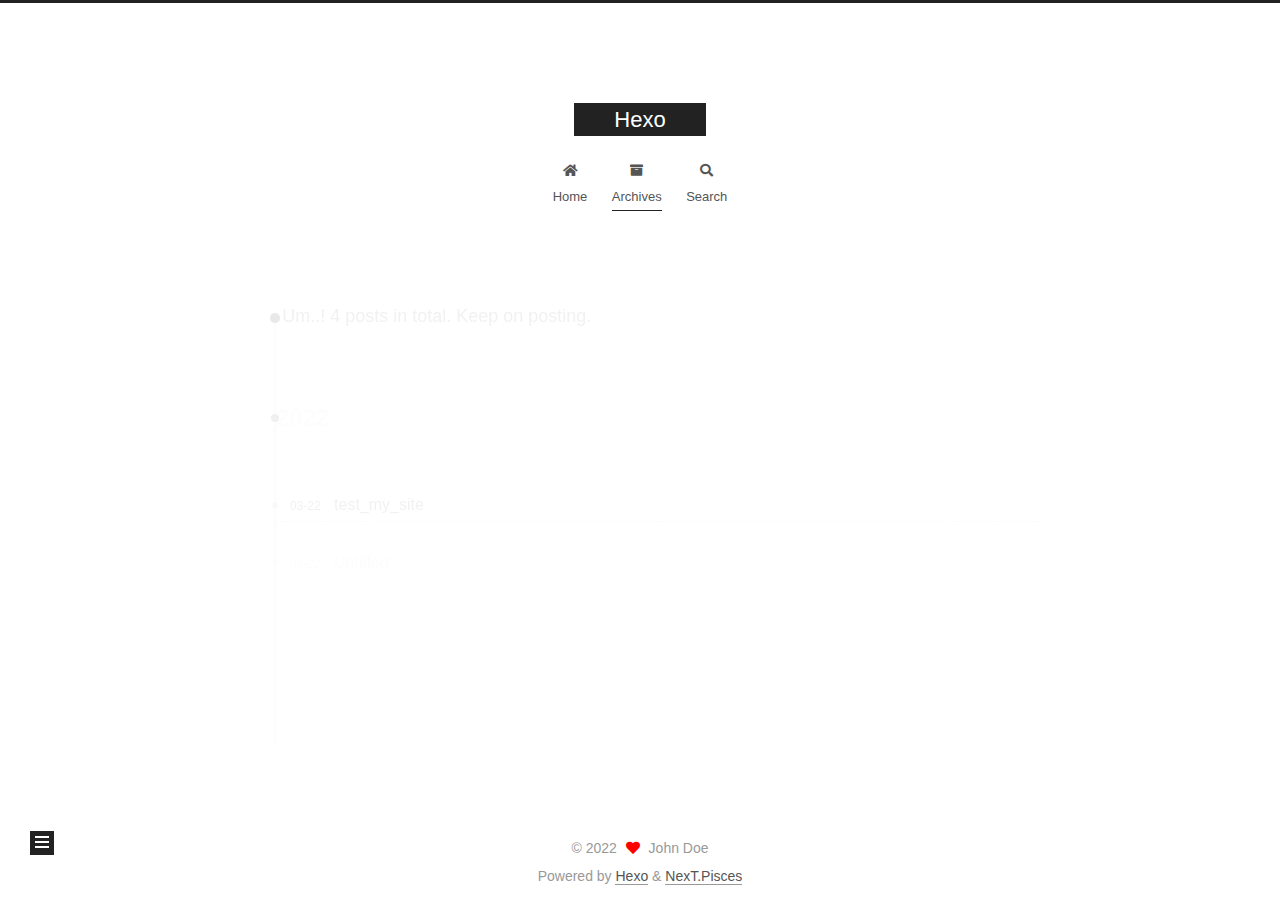
==== commit dc7ebdb7: "Site updated: 2022-03-22 21:15:26" ====
--- a/archives/index.html
+++ b/archives/index.html
@@ -17,7 +17,7 @@
 
 <script id="hexo-configurations">
     var NexT = window.NexT || {};
-    var CONFIG = {"hostname":"example.com","root":"/","scheme":"Muse","version":"7.8.0","exturl":false,"sidebar":{"position":"left","display":"post","padding":18,"offset":12,"onmobile":false},"copycode":{"enable":false,"show_result":false,"style":null},"back2top":{"enable":true,"sidebar":false,"scrollpercent":false},"bookmark":{"enable":false,"color":"#222","save":"auto"},"fancybox":false,"mediumzoom":false,"lazyload":false,"pangu":false,"comments":{"style":"tabs","active":null,"storage":true,"lazyload":false,"nav":null},"algolia":{"hits":{"per_page":10},"labels":{"input_placeholder":"Search for Posts","hits_empty":"We didn't find any results for the search: ${query}","hits_stats":"${hits} results found in ${time} ms"}},"localsearch":{"enable":false,"trigger":"auto","top_n_per_article":1,"unescape":false,"preload":false},"motion":{"enable":true,"async":false,"transition":{"post_block":"fadeIn","post_header":"slideDownIn","post_body":"slideDownIn","coll_header":"slideLeftIn","sidebar":"slideUpIn"}}};
+    var CONFIG = {"hostname":"example.com","root":"/","scheme":"Pisces","version":"7.8.0","exturl":false,"sidebar":{"position":"left","display":"post","padding":18,"offset":12,"onmobile":false},"copycode":{"enable":false,"show_result":false,"style":null},"back2top":{"enable":true,"sidebar":false,"scrollpercent":false},"bookmark":{"enable":false,"color":"#222","save":"auto"},"fancybox":false,"mediumzoom":false,"lazyload":false,"pangu":false,"comments":{"style":"tabs","active":null,"storage":true,"lazyload":false,"nav":null},"algolia":{"hits":{"per_page":10},"labels":{"input_placeholder":"Search for Posts","hits_empty":"We didn't find any results for the search: ${query}","hits_stats":"${hits} results found in ${time} ms"}},"localsearch":{"enable":true,"trigger":"auto","top_n_per_article":1,"unescape":false,"preload":false},"motion":{"enable":true,"async":false,"transition":{"post_block":"fadeIn","post_header":"slideDownIn","post_body":"slideDownIn","coll_header":"slideLeftIn","sidebar":"slideUpIn"}},"path":"search.xml"};
   </script>
 
   <meta property="og:type" content="website">
@@ -99,6 +99,7 @@
 
   <div class="site-nav-right">
     <div class="toggle popup-trigger">
+        <i class="fa fa-search fa-fw fa-lg"></i>
     </div>
   </div>
 </div>
@@ -118,11 +119,38 @@
     <a href="/archives/" rel="section"><i class="fa fa-archive fa-fw"></i>Archives</a>
 
   </li>
+      <li class="menu-item menu-item-search">
+        <a role="button" class="popup-trigger"><i class="fa fa-search fa-fw"></i>Search
+        </a>
+      </li>
   </ul>
 </nav>
 
 
 
+  <div class="search-pop-overlay">
+    <div class="popup search-popup">
+        <div class="search-header">
+  <span class="search-icon">
+    <i class="fa fa-search"></i>
+  </span>
+  <div class="search-input-container">
+    <input autocomplete="off" autocapitalize="off"
+           placeholder="Searching..." spellcheck="false"
+           type="search" class="search-input">
+  </div>
+  <span class="popup-btn-close">
+    <i class="fa fa-times-circle"></i>
+  </span>
+</div>
+<div id="search-result">
+  <div id="no-result">
+    <i class="fa fa-spinner fa-pulse fa-5x fa-fw"></i>
+  </div>
+</div>
+
+    </div>
+  </div>
 
 </div>
     </header>
@@ -148,13 +176,73 @@
   <div class="post-block">
     <div class="posts-collapse">
       <div class="collection-title">
-        <span class="collection-header">Um..! 1 post. Keep on posting.</span>
+        <span class="collection-header">Um..! 4 posts in total. Keep on posting.</span>
       </div>
 
       
     <div class="collection-year">
       <span class="collection-header">2022</span>
     </div>
+
+  <article itemscope itemtype="http://schema.org/Article">
+    <header class="post-header">
+
+      <div class="post-meta">
+        <time itemprop="dateCreated"
+              datetime="2022-03-22T21:11:32+08:00"
+              content="2022-03-22">
+          03-22
+        </time>
+      </div>
+
+      <div class="post-title">
+          <a class="post-title-link" href="/2022/03/22/test-my-site/" itemprop="url">
+            <span itemprop="name">test_my_site</span>
+          </a>
+      </div>
+
+    </header>
+  </article>
+
+  <article itemscope itemtype="http://schema.org/Article">
+    <header class="post-header">
+
+      <div class="post-meta">
+        <time itemprop="dateCreated"
+              datetime="2022-03-22T21:03:36+08:00"
+              content="2022-03-22">
+          03-22
+        </time>
+      </div>
+
+      <div class="post-title">
+          <a class="post-title-link" href="/2022/03/22/%E6%AF%8F%E6%97%A5%E5%A4%8D%E7%9B%98%E5%8F%8A%E8%AE%A1%E5%88%9203_14%E2%80%9403_20/" itemprop="url">
+            <span itemprop="name">Untitled</span>
+          </a>
+      </div>
+
+    </header>
+  </article>
+
+  <article itemscope itemtype="http://schema.org/Article">
+    <header class="post-header">
+
+      <div class="post-meta">
+        <time itemprop="dateCreated"
+              datetime="2022-03-22T20:57:06+08:00"
+              content="2022-03-22">
+          03-22
+        </time>
+      </div>
+
+      <div class="post-title">
+          <a class="post-title-link" href="/2022/03/22/The-first-blog/" itemprop="url">
+            <span itemprop="name">The first blog</span>
+          </a>
+      </div>
+
+    </header>
+  </article>
 
   <article itemscope itemtype="http://schema.org/Article">
     <header class="post-header">
@@ -248,7 +336,7 @@
       <div class="site-state-item site-state-posts">
           <a href="/archives/">
         
-          <span class="site-state-item-count">1</span>
+          <span class="site-state-item-count">4</span>
           <span class="site-state-item-name">posts</span>
         </a>
       </div>
@@ -282,7 +370,7 @@
   </span>
   <span class="author" itemprop="copyrightHolder">John Doe</span>
 </div>
-  <div class="powered-by">Powered by <a href="https://hexo.io/" class="theme-link" rel="noopener" target="_blank">Hexo</a> & <a href="https://muse.theme-next.org/" class="theme-link" rel="noopener" target="_blank">NexT.Muse</a>
+  <div class="powered-by">Powered by <a href="https://hexo.io/" class="theme-link" rel="noopener" target="_blank">Hexo</a> & <a href="https://pisces.theme-next.org/" class="theme-link" rel="noopener" target="_blank">NexT.Pisces</a>
   </div>
 
         
@@ -308,7 +396,7 @@
 <script src="/js/motion.js"></script>
 
 
-<script src="/js/schemes/muse.js"></script>
+<script src="/js/schemes/pisces.js"></script>
 
 
 <script src="/js/next-boot.js"></script>
@@ -319,6 +407,10 @@
   
 
 
+
+
+  
+<script src="/js/local-search.js"></script>
 
 
 
--- a/css/main.css
+++ b/css/main.css
@@ -1168,7 +1168,7 @@
 }
 .links-of-author a::before,
 .links-of-author span.exturl::before {
-  background: #ff4263;
+  background: #afd49e;
   border-radius: 50%;
   content: ' ';
   display: inline-block;
@@ -2141,6 +2141,106 @@
 .tag-cloud a:hover {
   color: var(--link-hover-color) !important;
 }
+.search-pop-overlay {
+  background: rgba(0,0,0,0);
+  height: 100%;
+  left: 0;
+  position: fixed;
+  top: 0;
+  transition: visibility 0s linear 0.2s, background 0.2s;
+  visibility: hidden;
+  width: 100%;
+  z-index: 1400;
+}
+.search-pop-overlay.search-active {
+  background: rgba(0,0,0,0.3);
+  transition: background 0.2s;
+  visibility: visible;
+}
+.search-popup {
+  background: var(--card-bg-color);
+  border-radius: 5px;
+  height: 80%;
+  left: calc(50% - 350px);
+  position: fixed;
+  top: 10%;
+  transform: scale(0);
+  transition: transform 0.2s;
+  width: 700px;
+  z-index: 1500;
+}
+.search-active .search-popup {
+  transform: scale(1);
+}
+@media (max-width: 767px) {
+  .search-popup {
+    border-radius: 0;
+    height: 100%;
+    left: 0;
+    margin: 0;
+    top: 0;
+    width: 100%;
+  }
+}
+.search-popup .search-icon,
+.search-popup .popup-btn-close {
+  color: #999;
+  font-size: 18px;
+  padding: 0 10px;
+}
+.search-popup .popup-btn-close {
+  cursor: pointer;
+}
+.search-popup .popup-btn-close:hover .fa {
+  color: #222;
+}
+.search-popup .search-header {
+  background: #eee;
+  border-top-left-radius: 5px;
+  border-top-right-radius: 5px;
+  display: flex;
+  padding: 5px;
+}
+.search-popup input.search-input {
+  background: transparent;
+  border: 0;
+  outline: 0;
+  width: 100%;
+}
+.search-popup input.search-input::-webkit-search-cancel-button {
+  display: none;
+}
+.search-popup .search-input-container {
+  flex-grow: 1;
+  padding: 2px;
+}
+.search-popup ul.search-result-list {
+  margin: 0 5px;
+  padding: 0;
+  width: 100%;
+}
+.search-popup p.search-result {
+  border-bottom: 1px dashed #ccc;
+  padding: 5px 0;
+}
+.search-popup a.search-result-title {
+  font-weight: bold;
+}
+.search-popup .search-keyword {
+  border-bottom: 1px dashed #ff2a2a;
+  color: #ff2a2a;
+  font-weight: bold;
+}
+.search-popup #search-result {
+  display: flex;
+  height: calc(100% - 55px);
+  overflow: auto;
+  padding: 5px 25px;
+}
+.search-popup #no-result {
+  color: #ccc;
+  margin: auto;
+}
 @media (max-width: 767px) {
   .header-inner,
   .main-inner,
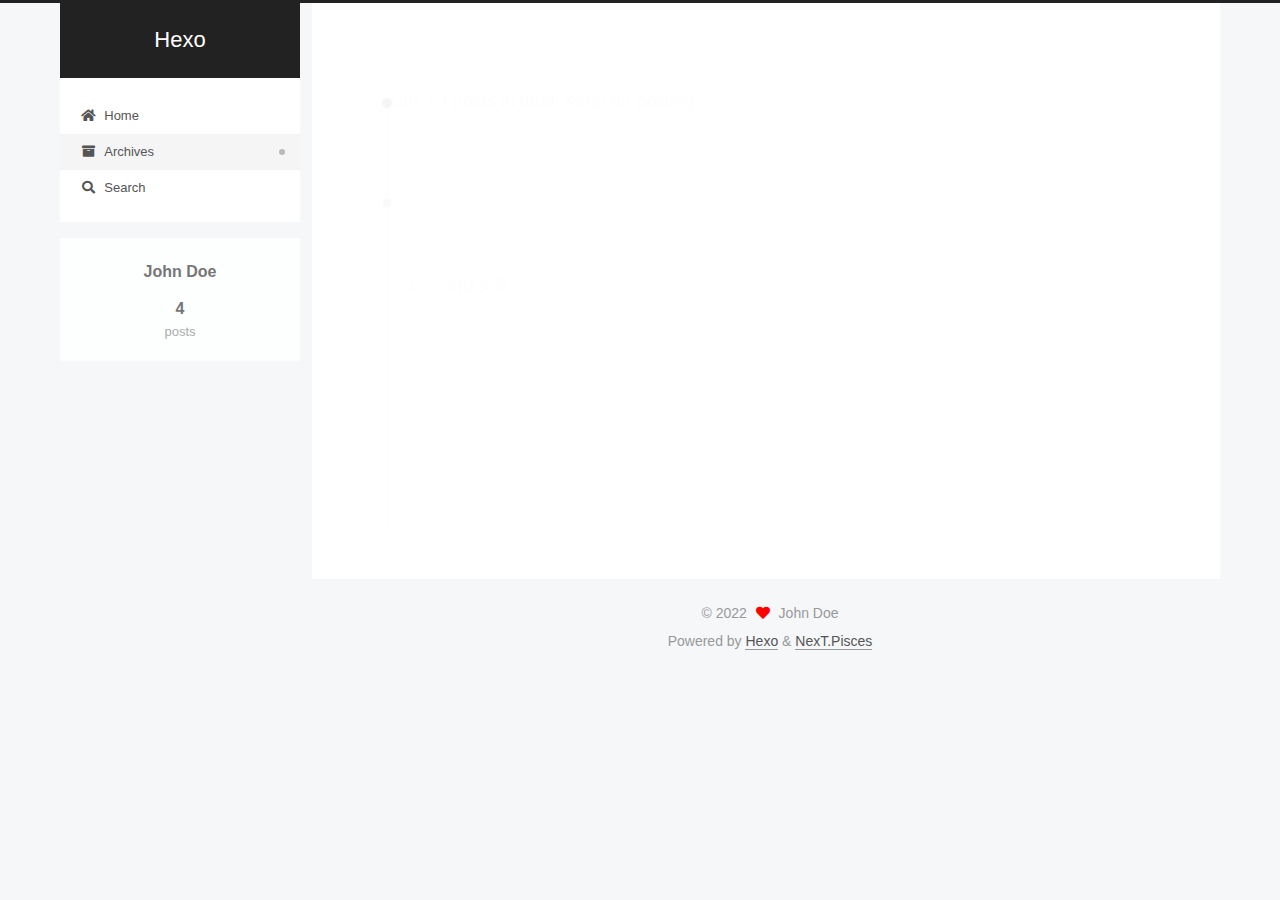
==== commit b65abd7e: "Site updated: 2022-03-22 22:25:54" ====
--- a/archives/index.html
+++ b/archives/index.html
@@ -189,15 +189,15 @@
 
       <div class="post-meta">
         <time itemprop="dateCreated"
-              datetime="2022-03-22T21:11:32+08:00"
+              datetime="2022-03-22T22:24:05+08:00"
               content="2022-03-22">
           03-22
         </time>
       </div>
 
       <div class="post-title">
-          <a class="post-title-link" href="/2022/03/22/test-my-site/" itemprop="url">
-            <span itemprop="name">test_my_site</span>
+          <a class="post-title-link" href="/2022/03/22/%E6%B5%8B%E8%AF%95%E6%96%87%E7%AB%A0/" itemprop="url">
+            <span itemprop="name">测试文章</span>
           </a>
       </div>
 
--- a/css/main.css
+++ b/css/main.css
@@ -1,5 +1,5 @@
 :root {
-  --body-bg-color: #fff;
+  --body-bg-color: #f5f7f9;
   --content-bg-color: #fff;
   --card-bg-color: #f5f5f5;
   --text-color: #555;
@@ -11,11 +11,11 @@
   --table-row-odd-bg-color: #f9f9f9;
   --table-row-hover-bg-color: #f5f5f5;
   --menu-item-bg-color: #f5f5f5;
-  --btn-default-bg: #222;
-  --btn-default-color: #fff;
-  --btn-default-border-color: #222;
-  --btn-default-hover-bg: #fff;
-  --btn-default-hover-color: #222;
+  --btn-default-bg: #fff;
+  --btn-default-color: #555;
+  --btn-default-border-color: #555;
+  --btn-default-hover-bg: #222;
+  --btn-default-hover-color: #fff;
   --btn-default-hover-border-color: #222;
 }
 html {
@@ -314,7 +314,7 @@
 .btn {
   background: var(--btn-default-bg);
   border: 2px solid var(--btn-default-border-color);
-  border-radius: 0;
+  border-radius: 2px;
   color: var(--btn-default-color);
   display: inline-block;
   font-size: 0.875em;
@@ -921,16 +921,16 @@
 }
 .main-inner {
   margin: 0 auto;
-  width: 700px;
+  width: calc(100% - 20px);
 }
 @media (min-width: 1200px) {
   .main-inner {
-    width: 800px;
+    width: 1160px;
   }
 }
 @media (min-width: 1600px) {
   .main-inner {
-    width: 900px;
+    width: 73%;
   }
 }
 @media (max-width: 767px) {
@@ -943,16 +943,16 @@
 }
 .header-inner {
   margin: 0 auto;
-  width: 700px;
+  width: calc(100% - 20px);
 }
 @media (min-width: 1200px) {
   .header-inner {
-    width: 800px;
+    width: 1160px;
   }
 }
 @media (min-width: 1600px) {
   .header-inner {
-    width: 900px;
+    width: 73%;
   }
 }
 .site-brand-container {
@@ -991,7 +991,7 @@
   margin: 0;
 }
 .site-subtitle {
-  color: #999;
+  color: #ddd;
   font-size: 0.8125em;
   margin: 10px 0;
 }
@@ -1136,22 +1136,22 @@
   display: inline-block;
 }
 .site-author-image {
-  border: 2px solid #333;
+  border: 1px solid #eee;
   display: block;
   margin: 0 auto;
-  max-width: 96px;
+  max-width: 120px;
   padding: 2px;
 }
 .site-author-name {
-  color: #f5f5f5;
-  font-weight: normal;
-  margin: 5px 0 0;
+  color: var(--text-color);
+  font-weight: 600;
+  margin: 0;
   text-align: center;
 }
 .site-description {
   color: #999;
-  font-size: 1em;
-  margin-top: 5px;
+  font-size: 0.8125em;
+  margin-top: 0;
   text-align: center;
 }
 .links-of-author {
@@ -1168,7 +1168,7 @@
 }
 .links-of-author a::before,
 .links-of-author span.exturl::before {
-  background: #afd49e;
+  background: #374581;
   border-radius: 50%;
   content: ' ';
   display: inline-block;
@@ -1246,7 +1246,7 @@
 }
 .sidebar-nav li {
   border-bottom: 1px solid transparent;
-  color: #666;
+  color: var(--text-color);
   cursor: pointer;
   display: inline-block;
   font-size: 0.875em;
@@ -1255,14 +1255,14 @@
   margin-left: 10px;
 }
 .sidebar-nav li:hover {
-  color: #f5f5f5;
+  color: #fc6423;
 }
 .sidebar-nav .sidebar-nav-active {
-  border-bottom-color: #87daff;
-  color: #87daff;
+  border-bottom-color: #fc6423;
+  color: #fc6423;
 }
 .sidebar-nav .sidebar-nav-active:hover {
-  color: #87daff;
+  color: #fc6423;
 }
 .sidebar-panel {
   display: none;
@@ -1291,7 +1291,7 @@
   }
 }
 .sidebar-toggle:hover .toggle-line {
-  background: #87daff;
+  background: #fc6423;
 }
 .post-toc {
   font-size: 0.875em;
@@ -1330,14 +1330,14 @@
   display: block;
 }
 .post-toc .nav .active > a {
-  border-bottom-color: #87daff;
-  color: #87daff;
+  border-bottom-color: #fc6423;
+  color: #fc6423;
 }
 .post-toc .nav .active-current > a {
-  color: #87daff;
+  color: #fc6423;
 }
 .post-toc .nav .active-current > a:hover {
-  color: #87daff;
+  color: #fc6423;
 }
 .site-state {
   display: flex;
@@ -1352,20 +1352,20 @@
   padding: 0 15px;
 }
 .site-state-item:not(:first-child) {
-  border-left: 1px solid #333;
+  border-left: 1px solid #eee;
 }
 .site-state-item a {
   border-bottom: none;
 }
 .site-state-item-count {
   display: block;
-  font-size: 1.25em;
+  font-size: 1em;
   font-weight: 600;
   text-align: center;
 }
 .site-state-item-name {
-  color: inherit;
-  font-size: 0.875em;
+  color: #999;
+  font-size: 0.8125em;
 }
 .footer {
   color: #999;
@@ -1382,16 +1382,16 @@
   box-sizing: border-box;
   margin: 0 auto;
   text-align: center;
-  width: 700px;
+  width: calc(100% - 20px);
 }
 @media (min-width: 1200px) {
   .footer-inner {
-    width: 800px;
+    width: 1160px;
   }
 }
 @media (min-width: 1600px) {
   .footer-inner {
-    width: 900px;
+    width: 73%;
   }
 }
 .languages {
@@ -1489,7 +1489,7 @@
   color: #fff;
   cursor: pointer;
   left: 30px;
-  opacity: 1;
+  opacity: 0.6;
   padding: 0 6px;
   position: fixed;
   transition-property: bottom;
@@ -1500,10 +1500,10 @@
   display: none;
 }
 .back-to-top:hover {
-  color: #87daff;
+  color: #fc6423;
 }
 .back-to-top.back-to-top-on {
-  bottom: 19px;
+  bottom: 30px;
 }
 @media (max-width: 991px) {
   .back-to-top {
@@ -2241,151 +2241,301 @@
   color: #ccc;
   margin: auto;
 }
-@media (max-width: 767px) {
-  .header-inner,
-  .main-inner,
+.header {
+  margin: 0 auto;
+  position: relative;
+  width: calc(100% - 20px);
+}
+@media (min-width: 1200px) {
+  .header {
+    width: 1160px;
+  }
+}
+@media (min-width: 1600px) {
+  .header {
+    width: 73%;
+  }
+}
+@media (max-width: 991px) {
+  .header {
+    width: auto;
+  }
+}
+.header-inner {
+  background: var(--content-bg-color);
+  border-radius: initial;
+  box-shadow: initial;
+  overflow: hidden;
+  padding: 0;
+  position: absolute;
+  top: 0;
+  width: 240px;
+}
+@media (min-width: 1200px) {
+  .header-inner {
+    width: 240px;
+  }
+}
+@media (max-width: 991px) {
+  .header-inner {
+    border-radius: initial;
+    position: relative;
+    width: auto;
+  }
+}
+.main-inner {
+  align-items: flex-start;
+  display: flex;
+  justify-content: space-between;
+  flex-direction: row-reverse;
+}
+@media (max-width: 991px) {
+  .main-inner {
+    width: auto;
+  }
+}
+.content-wrap {
+  background: var(--content-bg-color);
+  border-radius: initial;
+  box-shadow: initial;
+  box-sizing: border-box;
+  padding: 40px;
+  width: calc(100% - 252px);
+}
+@media (max-width: 991px) {
+  .content-wrap {
+    border-radius: initial;
+    padding: 20px;
+    width: 100%;
+  }
+}
+.footer-inner {
+  padding-left: 260px;
+}
+.back-to-top {
+  left: auto;
+  right: 30px;
+}
+@media (max-width: 991px) {
+  .back-to-top {
+    right: 20px;
+  }
+}
+@media (max-width: 991px) {
   .footer-inner {
+    padding-left: 0;
+    padding-right: 0;
     width: auto;
   }
 }
-.header-inner {
-  padding-top: 100px;
-}
-@media (max-width: 767px) {
-  .header-inner {
-    padding-top: 50px;
-  }
-}
-.main-inner {
-  padding-bottom: 60px;
-}
-.content {
-  padding-top: 70px;
-}
-@media (max-width: 767px) {
-  .content {
-    padding-top: 35px;
-  }
-}
-embed {
+.site-brand-container {
+  background: #222;
+}
+@media (max-width: 991px) {
+  .site-brand-container {
+    box-shadow: 0 0 16px rgba(0,0,0,0.5);
+  }
+}
+.site-meta {
+  padding: 20px 0;
+}
+.brand {
+  padding: 0;
+}
+.site-subtitle {
+  margin: 10px 10px 0;
+}
+.custom-logo-image {
+  margin-top: 20px;
+}
+@media (max-width: 991px) {
+  .custom-logo-image {
+    display: none;
+  }
+}
+@media (min-width: 768px) and (max-width: 991px) {
+  .site-nav-toggle,
+  .site-nav-right {
+    display: flex;
+    flex-direction: column;
+    justify-content: center;
+  }
+}
+.site-nav-toggle .toggle,
+.site-nav-right .toggle {
+  color: #fff;
+}
+.site-nav-toggle .toggle .toggle-line,
+.site-nav-right .toggle .toggle-line {
+  background: #fff;
+}
+@media (min-width: 768px) and (max-width: 991px) {
+  .site-nav {
+    display: none;
+  }
+}
+.menu .menu-item {
   display: block;
-  margin: 0 auto 25px auto;
-}
-.custom-logo .site-meta-headline {
-  text-align: center;
-}
-.custom-logo .site-title {
-  color: #222;
-  margin: 10px auto 0;
-}
-.custom-logo .site-title a {
-  border: 0;
-}
-.custom-logo-image {
-  background: #fff;
-  margin: 0 auto;
-  max-width: 150px;
-  padding: 5px;
-}
-.brand {
-  background: var(--btn-default-bg);
-}
-@media (max-width: 767px) {
-  .site-nav {
-    border-bottom: 1px solid #ddd;
-    border-top: 1px solid #ddd;
-    left: 0;
-    margin: 0;
-    padding: 0;
-    width: 100%;
-  }
-}
-@media (max-width: 767px) {
-  .menu {
-    text-align: left;
-  }
-}
-.menu-item-active a,
-.menu .menu-item a:hover,
-.menu .menu-item span.exturl:hover {
-  background: transparent;
-  border-bottom: 1px solid var(--link-hover-color) !important;
-}
-@media (max-width: 767px) {
-  .menu-item-active a,
-  .menu .menu-item a:hover,
-  .menu .menu-item span.exturl:hover {
-    border-bottom: 1px dotted #ddd !important;
-  }
-}
-@media (max-width: 767px) {
-  .menu .menu-item {
-    margin: 0 10px;
-  }
+  margin: 0;
 }
 .menu .menu-item a,
 .menu .menu-item span.exturl {
-  border-bottom: 1px solid transparent;
-}
-@media (max-width: 767px) {
-  .menu .menu-item a,
-  .menu .menu-item span.exturl {
-    padding: 5px 10px;
-  }
-}
-@media (min-width: 768px) {
-  .menu .menu-item .fa,
-  .menu .menu-item .fab,
-  .menu .menu-item .far,
-  .menu .menu-item .fas {
-    display: block;
-    line-height: 2;
-    margin-right: 0;
-    width: 100%;
+  padding: 5px 20px;
+  position: relative;
+  text-align: left;
+  transition-property: background-color;
+}
+@media (max-width: 991px) {
+  .menu .menu-item.menu-item-search {
+    display: none;
   }
 }
 .menu .menu-item .badge {
-  background: #eee;
-  padding: 1px 4px;
+  background: #ccc;
+  border-radius: 10px;
+  color: #fff;
+  float: right;
+  padding: 2px 5px;
+  text-shadow: 1px 1px 0 rgba(0,0,0,0.1);
+  vertical-align: middle;
+}
+.main-menu .menu-item-active a::after {
+  background: #bbb;
+  border-radius: 50%;
+  content: ' ';
+  height: 6px;
+  margin-top: -3px;
+  position: absolute;
+  right: 15px;
+  top: 50%;
+  width: 6px;
 }
 .sub-menu {
-  margin: 10px 0;
+  background: var(--content-bg-color);
+  border-bottom: 1px solid #ddd;
+  margin: 0;
+  padding: 6px 0;
 }
 .sub-menu .menu-item {
   display: inline-block;
 }
+.sub-menu .menu-item a,
+.sub-menu .menu-item span.exturl {
+  background: transparent;
+  margin: 5px 10px;
+  padding: initial;
+}
+.sub-menu .menu-item a:hover,
+.sub-menu .menu-item span.exturl:hover {
+  background: transparent;
+  color: #fc6423;
+}
+.sub-menu .menu-item-active a {
+  border-bottom-color: #fc6423;
+  color: #fc6423;
+}
+.sub-menu .menu-item-active a:hover {
+  border-bottom-color: #fc6423;
+}
 .sidebar {
-  left: -320px;
-}
-.sidebar.sidebar-active {
-  left: 0;
-}
-.sidebar {
-  width: 320px;
-  z-index: 1200;
-  transition-delay: 0s;
-  transition-duration: 0.2s;
-  transition-timing-function: ease-out;
-}
-.sidebar a,
-.sidebar span.exturl {
-  border-bottom-color: #555;
-  color: #999;
-}
-.sidebar a:hover,
-.sidebar span.exturl:hover {
-  border-bottom-color: #eee;
-  color: #eee;
-}
-.links-of-blogroll-item {
-  padding: 2px 10px;
-}
-.links-of-blogroll-item a,
-.links-of-blogroll-item span.exturl {
+  background: var(--body-bg-color);
+  box-shadow: none;
+  margin-top: 100%;
+  position: static;
+  width: 240px;
+}
+@media (max-width: 991px) {
+  .sidebar {
+    display: none;
+  }
+}
+.sidebar-toggle {
+  display: none;
+}
+.sidebar-inner {
+  background: var(--content-bg-color);
+  border-radius: initial;
+  box-shadow: initial;
+  box-sizing: border-box;
+  color: var(--text-color);
+  width: 240px;
+  opacity: 0;
+}
+.sidebar-inner.affix {
+  position: fixed;
+  top: 12px;
+}
+.sidebar-inner.affix-bottom {
+  position: absolute;
+}
+.site-state-item {
+  padding: 0 10px;
+}
+.sidebar-button {
+  border-bottom: 1px dotted #ccc;
+  border-top: 1px dotted #ccc;
+  margin-top: 10px;
+  text-align: center;
+}
+.sidebar-button a {
+  border: 0;
+  color: #fc6423;
+  display: block;
+}
+.sidebar-button a:hover {
+  background: none;
+  border: 0;
+  color: #e34603;
+}
+.sidebar-button a:hover .fa,
+.sidebar-button a:hover .fab,
+.sidebar-button a:hover .far,
+.sidebar-button a:hover .fas {
+  color: #e34603;
+}
+.links-of-author {
+  display: flex;
+  flex-wrap: wrap;
+  margin-top: 10px;
+  justify-content: center;
+}
+.links-of-author-item {
+  margin: 5px 0 0;
+  width: 50%;
+}
+.links-of-author-item a,
+.links-of-author-item span.exturl {
   box-sizing: border-box;
   display: inline-block;
-  max-width: 280px;
+  margin-bottom: 0;
+  margin-right: 0;
+  max-width: 216px;
   overflow: hidden;
+  padding: 0 5px;
   text-overflow: ellipsis;
   white-space: nowrap;
 }
+.links-of-author-item a,
+.links-of-author-item span.exturl {
+  border-bottom: none;
+  display: block;
+  text-decoration: none;
+}
+.links-of-author-item a::before,
+.links-of-author-item span.exturl::before {
+  display: none;
+}
+.links-of-author-item a:hover,
+.links-of-author-item span.exturl:hover {
+  background: var(--body-bg-color);
+  border-radius: 4px;
+}
+.links-of-author-item .fa,
+.links-of-author-item .fab,
+.links-of-author-item .far,
+.links-of-author-item .fas {
+  margin-right: 2px;
+}
+.links-of-blogroll-item {
+  padding: 0;
+}
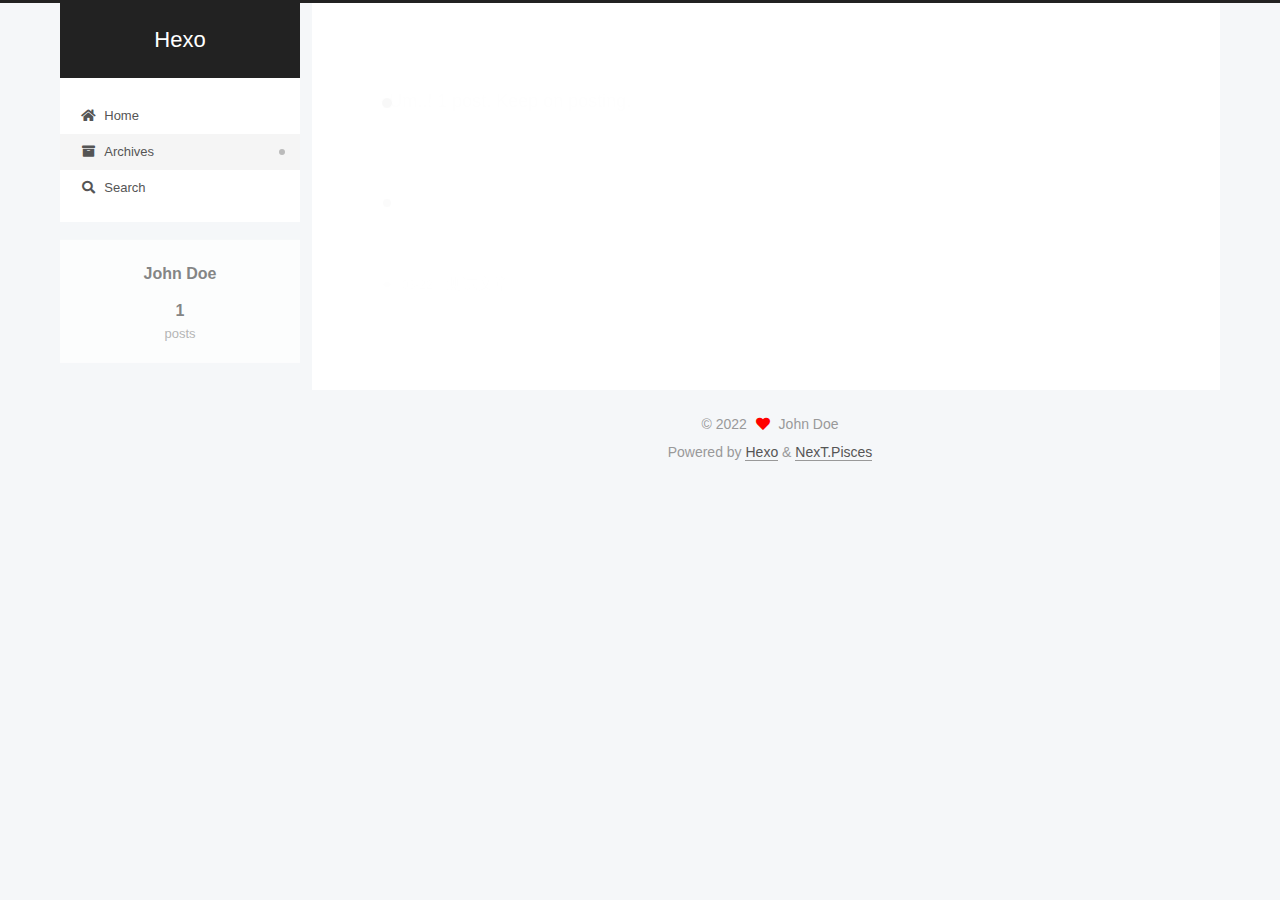
==== commit 41f6714c: "Site updated: 2022-03-22 22:39:18" ====
--- a/archives/index.html
+++ b/archives/index.html
@@ -176,7 +176,7 @@
   <div class="post-block">
     <div class="posts-collapse">
       <div class="collection-title">
-        <span class="collection-header">Um..! 4 posts in total. Keep on posting.</span>
+        <span class="collection-header">Um..! 1 post. Keep on posting.</span>
       </div>
 
       
@@ -198,66 +198,6 @@
       <div class="post-title">
           <a class="post-title-link" href="/2022/03/22/%E6%B5%8B%E8%AF%95%E6%96%87%E7%AB%A0/" itemprop="url">
             <span itemprop="name">测试文章</span>
-          </a>
-      </div>
-
-    </header>
-  </article>
-
-  <article itemscope itemtype="http://schema.org/Article">
-    <header class="post-header">
-
-      <div class="post-meta">
-        <time itemprop="dateCreated"
-              datetime="2022-03-22T21:03:36+08:00"
-              content="2022-03-22">
-          03-22
-        </time>
-      </div>
-
-      <div class="post-title">
-          <a class="post-title-link" href="/2022/03/22/%E6%AF%8F%E6%97%A5%E5%A4%8D%E7%9B%98%E5%8F%8A%E8%AE%A1%E5%88%9203_14%E2%80%9403_20/" itemprop="url">
-            <span itemprop="name">Untitled</span>
-          </a>
-      </div>
-
-    </header>
-  </article>
-
-  <article itemscope itemtype="http://schema.org/Article">
-    <header class="post-header">
-
-      <div class="post-meta">
-        <time itemprop="dateCreated"
-              datetime="2022-03-22T20:57:06+08:00"
-              content="2022-03-22">
-          03-22
-        </time>
-      </div>
-
-      <div class="post-title">
-          <a class="post-title-link" href="/2022/03/22/The-first-blog/" itemprop="url">
-            <span itemprop="name">The first blog</span>
-          </a>
-      </div>
-
-    </header>
-  </article>
-
-  <article itemscope itemtype="http://schema.org/Article">
-    <header class="post-header">
-
-      <div class="post-meta">
-        <time itemprop="dateCreated"
-              datetime="2022-03-22T20:14:36+08:00"
-              content="2022-03-22">
-          03-22
-        </time>
-      </div>
-
-      <div class="post-title">
-          <a class="post-title-link" href="/2022/03/22/hello-world/" itemprop="url">
-            <span itemprop="name">Hello World</span>
           </a>
       </div>
 
@@ -336,7 +276,7 @@
       <div class="site-state-item site-state-posts">
           <a href="/archives/">
         
-          <span class="site-state-item-count">4</span>
+          <span class="site-state-item-count">1</span>
           <span class="site-state-item-name">posts</span>
         </a>
       </div>
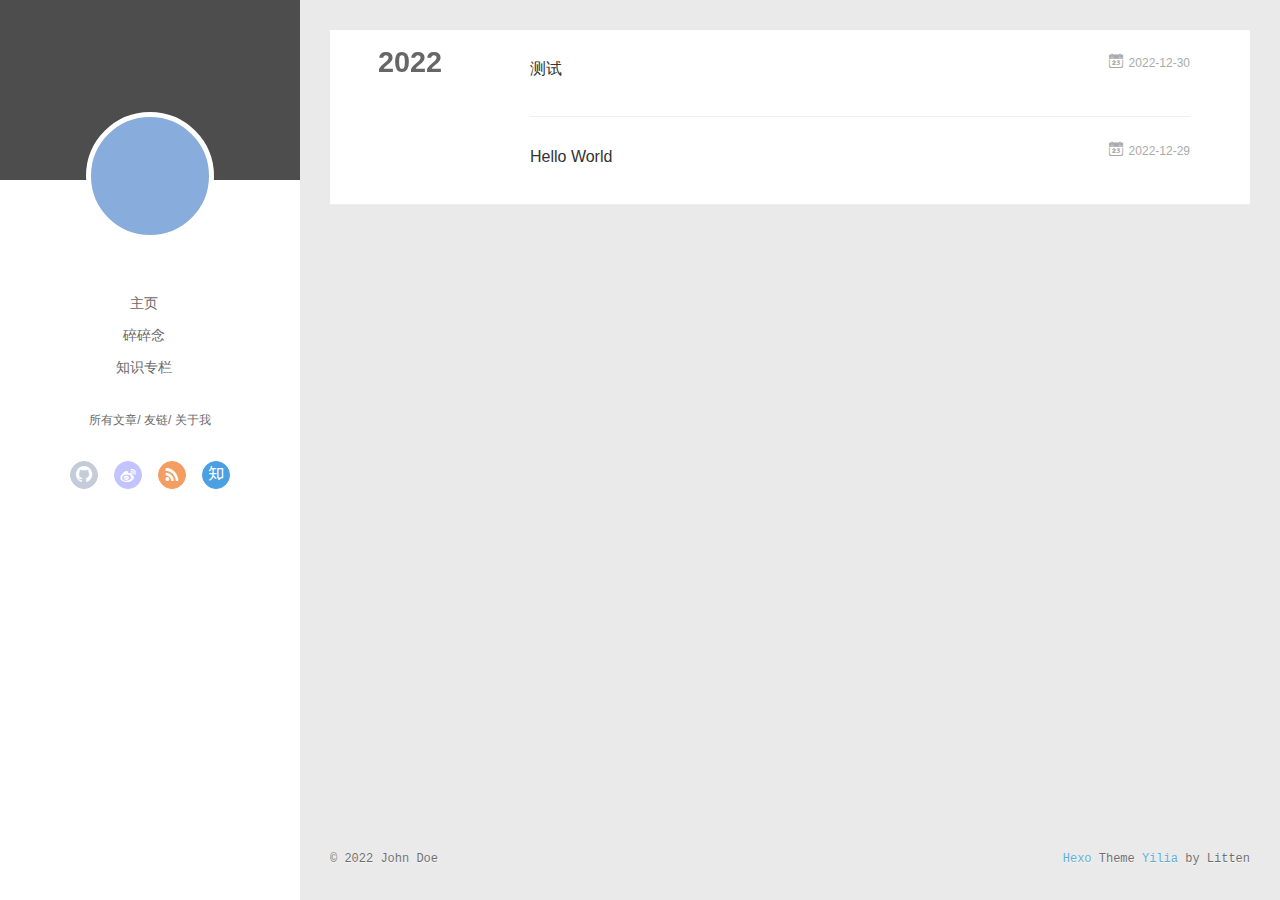
==== commit 312874b0: "Site updated: 2022-12-30 14:06:59" ====
--- a/archives/index.html
+++ b/archives/index.html
@@ -1,25 +1,13 @@
 <!DOCTYPE html>
-<html lang="en">
+<html>
 <head>
-  <meta charset="UTF-8">
-<meta name="viewport" content="width=device-width, initial-scale=1, maximum-scale=2">
-<meta name="theme-color" content="#222">
-<meta name="generator" content="Hexo 6.1.0">
-  <link rel="apple-touch-icon" sizes="180x180" href="/images/apple-touch-icon-next.png">
-  <link rel="icon" type="image/png" sizes="32x32" href="/images/favicon-32x32-next.png">
-  <link rel="icon" type="image/png" sizes="16x16" href="/images/favicon-16x16-next.png">
-  <link rel="mask-icon" href="/images/logo.svg" color="#222">
-
-<link rel="stylesheet" href="/css/main.css">
-
-
-<link rel="stylesheet" href="/lib/font-awesome/css/all.min.css">
-
-<script id="hexo-configurations">
-    var NexT = window.NexT || {};
-    var CONFIG = {"hostname":"example.com","root":"/","scheme":"Pisces","version":"7.8.0","exturl":false,"sidebar":{"position":"left","display":"post","padding":18,"offset":12,"onmobile":false},"copycode":{"enable":false,"show_result":false,"style":null},"back2top":{"enable":true,"sidebar":false,"scrollpercent":false},"bookmark":{"enable":false,"color":"#222","save":"auto"},"fancybox":false,"mediumzoom":false,"lazyload":false,"pangu":false,"comments":{"style":"tabs","active":null,"storage":true,"lazyload":false,"nav":null},"algolia":{"hits":{"per_page":10},"labels":{"input_placeholder":"Search for Posts","hits_empty":"We didn't find any results for the search: ${query}","hits_stats":"${hits} results found in ${time} ms"}},"localsearch":{"enable":true,"trigger":"auto","top_n_per_article":1,"unescape":false,"preload":false},"motion":{"enable":true,"async":false,"transition":{"post_block":"fadeIn","post_header":"slideDownIn","post_body":"slideDownIn","coll_header":"slideLeftIn","sidebar":"slideUpIn"}},"path":"search.xml"};
-  </script>
-
+  <meta charset="utf-8">
+  
+  <meta name="renderer" content="webkit">
+  <meta http-equiv="X-UA-Compatible" content="IE=edge" >
+  <link rel="dns-prefetch" href="http://example.com">
+  <title>Archives | Hexo</title>
+  <meta name="viewport" content="width=device-width, initial-scale=1, maximum-scale=1">
   <meta property="og:type" content="website">
 <meta property="og:title" content="Hexo">
 <meta property="og:url" content="http://example.com/archives/index.html">
@@ -27,346 +15,462 @@
 <meta property="og:locale" content="en_US">
 <meta property="article:author" content="John Doe">
 <meta name="twitter:card" content="summary">
-
-<link rel="canonical" href="http://example.com/archives/">
-
-
-<script id="page-configurations">
-  // https://hexo.io/docs/variables.html
-  CONFIG.page = {
-    sidebar: "",
-    isHome : false,
-    isPost : false,
-    lang   : 'en'
-  };
+  
+    <link rel="alternative" href="/atom.xml" title="Hexo" type="application/atom+xml">
+  
+  
+    <link rel="icon" href="/favicon.png">
+  
+  <link rel="stylesheet" type="text/css" href="/./main.0cf68a.css">
+  <style type="text/css">
+  
+    #container.show {
+      background: linear-gradient(200deg,#a0cfe4,#e8c37e);
+    }
+  </style>
+  
+
+  
+
+<meta name="generator" content="Hexo 6.3.0"></head>
+
+<body>
+  <div id="container" q-class="show:isCtnShow">
+    <canvas id="anm-canvas" class="anm-canvas"></canvas>
+    <div class="left-col" q-class="show:isShow">
+      
+<div class="overlay" style="background: #4d4d4d"></div>
+<div class="intrude-less">
+	<header id="header" class="inner">
+		<a href="/" class="profilepic">
+			<img src="" class="js-avatar">
+		</a>
+		<hgroup>
+		  <h1 class="header-author"><a href="/"></a></h1>
+		</hgroup>
+		
+
+		<nav class="header-menu">
+			<ul>
+			
+				<li><a href="/">主页</a></li>
+	        
+				<li><a href="/tags/%E7%A2%8E%E7%A2%8E%E5%BF%B5/">碎碎念</a></li>
+	        
+				<li><a href="/tags/%E7%9F%A5%E8%AF%86%E4%B8%93%E6%A0%8F">知识专栏</a></li>
+	        
+			</ul>
+		</nav>
+		<nav class="header-smart-menu">
+    		
+    			
+    			<a q-on="click: openSlider(e, 'innerArchive')" href="javascript:void(0)">所有文章</a>
+    			
+            
+    			
+    			<a q-on="click: openSlider(e, 'friends')" href="javascript:void(0)">友链</a>
+    			
+            
+    			
+    			<a q-on="click: openSlider(e, 'aboutme')" href="javascript:void(0)">关于我</a>
+    			
+            
+		</nav>
+		<nav class="header-nav">
+			<div class="social">
+				
+					<a class="github" target="_blank" href="#" title="github"><i class="icon-github"></i></a>
+		        
+					<a class="weibo" target="_blank" href="#" title="weibo"><i class="icon-weibo"></i></a>
+		        
+					<a class="rss" target="_blank" href="#" title="rss"><i class="icon-rss"></i></a>
+		        
+					<a class="zhihu" target="_blank" href="#" title="zhihu"><i class="icon-zhihu"></i></a>
+		        
+			</div>
+		</nav>
+	</header>		
+</div>
+
+    </div>
+    <div class="mid-col" q-class="show:isShow,hide:isShow|isFalse">
+      
+<nav id="mobile-nav">
+  	<div class="overlay js-overlay" style="background: #4d4d4d"></div>
+	<div class="btnctn js-mobile-btnctn">
+  		<div class="slider-trigger list" q-on="click: openSlider(e)"><i class="icon icon-sort"></i></div>
+	</div>
+	<div class="intrude-less">
+		<header id="header" class="inner">
+			<div class="profilepic">
+				<img src="" class="js-avatar">
+			</div>
+			<hgroup>
+			  <h1 class="header-author js-header-author"></h1>
+			</hgroup>
+			
+			
+			
+				
+			
+				
+			
+				
+			
+			
+			
+			<nav class="header-nav">
+				<div class="social">
+					
+						<a class="github" target="_blank" href="#" title="github"><i class="icon-github"></i></a>
+			        
+						<a class="weibo" target="_blank" href="#" title="weibo"><i class="icon-weibo"></i></a>
+			        
+						<a class="rss" target="_blank" href="#" title="rss"><i class="icon-rss"></i></a>
+			        
+						<a class="zhihu" target="_blank" href="#" title="zhihu"><i class="icon-zhihu"></i></a>
+			        
+				</div>
+			</nav>
+
+			<nav class="header-menu js-header-menu">
+				<ul style="width: 70%">
+				
+				
+					<li style="width: 33.333333333333336%"><a href="/">主页</a></li>
+		        
+					<li style="width: 33.333333333333336%"><a href="/tags/%E7%A2%8E%E7%A2%8E%E5%BF%B5/">碎碎念</a></li>
+		        
+					<li style="width: 33.333333333333336%"><a href="/tags/%E7%9F%A5%E8%AF%86%E4%B8%93%E6%A0%8F">知识专栏</a></li>
+		        
+				</ul>
+			</nav>
+		</header>				
+	</div>
+	<div class="mobile-mask" style="display:none" q-show="isShow"></div>
+</nav>
+
+      <div id="wrapper" class="body-wrap">
+        <div class="menu-l">
+          <div class="canvas-wrap">
+            <canvas data-colors="#eaeaea" data-sectionHeight="100" data-contentId="js-content" id="myCanvas1" class="anm-canvas"></canvas>
+          </div>
+          <div id="js-content" class="content-ll">
+            
+  
+  
+    
+    
+      
+      
+      <section class="archives-wrap">
+        <div class="archive-year-wrap">
+          <a href="/archives/2022" class="archive-year">2022</a>
+        </div>
+        <div class="archives">
+    
+    <article class="archive-article archive-type-post">
+  <div class="archive-article-inner">
+    <header class="archive-article-header">
+      	<div class="article-meta">
+	      	<a href="/2022/12/30/%E6%B5%8B%E8%AF%95/" class="archive-article-date">
+  	<time datetime="2022-12-30T04:40:03.000Z" itemprop="datePublished"><i class="icon-calendar icon"></i>2022-12-30</time>
+</a>
+        </div>
+    	 
+  
+    <h1 itemprop="name">
+      <a class="archive-article-title" href="/2022/12/30/%E6%B5%8B%E8%AF%95/">测试</a>
+    </h1>
+  
+
+        <div class="article-info info-on-right">
+          
+          
+
+        </div>
+        <div class="clearfix"></div>
+    </header>
+  </div>
+</article>
+  
+    
+    
+    <article class="archive-article archive-type-post">
+  <div class="archive-article-inner">
+    <header class="archive-article-header">
+      	<div class="article-meta">
+	      	<a href="/2022/12/29/hello-world/" class="archive-article-date">
+  	<time datetime="2022-12-29T12:34:39.674Z" itemprop="datePublished"><i class="icon-calendar icon"></i>2022-12-29</time>
+</a>
+        </div>
+    	 
+  
+    <h1 itemprop="name">
+      <a class="archive-article-title" href="/2022/12/29/hello-world/">Hello World</a>
+    </h1>
+  
+
+        <div class="article-info info-on-right">
+          
+          
+
+        </div>
+        <div class="clearfix"></div>
+    </header>
+  </div>
+</article>
+  
+  
+    </div></section>
+  
+
+    
+
+
+          </div>
+        </div>
+      </div>
+      <footer id="footer">
+  <div class="outer">
+    <div id="footer-info">
+    	<div class="footer-left">
+    		&copy; 2022 John Doe
+    	</div>
+      	<div class="footer-right">
+      		<a href="http://hexo.io/" target="_blank">Hexo</a>  Theme <a href="https://github.com/litten/hexo-theme-yilia" target="_blank">Yilia</a> by Litten
+      	</div>
+    </div>
+  </div>
+</footer>
+    </div>
+    <script>
+	var yiliaConfig = {
+		mathjax: false,
+		isHome: false,
+		isPost: false,
+		isArchive: true,
+		isTag: false,
+		isCategory: false,
+		open_in_new: false,
+		toc_hide_index: true,
+		root: "/",
+		innerArchive: true,
+		showTags: false
+	}
 </script>
 
-  <title>Archive | Hexo</title>
-  
-
-
-
-
-
-
-  <noscript>
-  <style>
-  .use-motion .brand,
-  .use-motion .menu-item,
-  .sidebar-inner,
-  .use-motion .post-block,
-  .use-motion .pagination,
-  .use-motion .comments,
-  .use-motion .post-header,
-  .use-motion .post-body,
-  .use-motion .collection-header { opacity: initial; }
-
-  .use-motion .site-title,
-  .use-motion .site-subtitle {
-    opacity: initial;
-    top: initial;
-  }
-
-  .use-motion .logo-line-before i { left: initial; }
-  .use-motion .logo-line-after i { right: initial; }
-  </style>
-</noscript>
-
-</head>
-
-<body itemscope itemtype="http://schema.org/WebPage">
-  <div class="container use-motion">
-    <div class="headband"></div>
-
-    <header class="header" itemscope itemtype="http://schema.org/WPHeader">
-      <div class="header-inner"><div class="site-brand-container">
-  <div class="site-nav-toggle">
-    <div class="toggle" aria-label="Toggle navigation bar">
-      <span class="toggle-line toggle-line-first"></span>
-      <span class="toggle-line toggle-line-middle"></span>
-      <span class="toggle-line toggle-line-last"></span>
+<script>!function(t){function n(e){if(r[e])return r[e].exports;var i=r[e]={exports:{},id:e,loaded:!1};return t[e].call(i.exports,i,i.exports,n),i.loaded=!0,i.exports}var r={};n.m=t,n.c=r,n.p="./",n(0)}([function(t,n,r){r(195),t.exports=r(191)},function(t,n,r){var e=r(3),i=r(52),o=r(27),u=r(28),c=r(53),f="prototype",a=function(t,n,r){var s,l,h,v,p=t&a.F,d=t&a.G,y=t&a.S,g=t&a.P,b=t&a.B,m=d?e:y?e[n]||(e[n]={}):(e[n]||{})[f],x=d?i:i[n]||(i[n]={}),w=x[f]||(x[f]={});d&&(r=n);for(s in r)l=!p&&m&&void 0!==m[s],h=(l?m:r)[s],v=b&&l?c(h,e):g&&"function"==typeof h?c(Function.call,h):h,m&&u(m,s,h,t&a.U),x[s]!=h&&o(x,s,v),g&&w[s]!=h&&(w[s]=h)};e.core=i,a.F=1,a.G=2,a.S=4,a.P=8,a.B=16,a.W=32,a.U=64,a.R=128,t.exports=a},function(t,n,r){var e=r(6);t.exports=function(t){if(!e(t))throw TypeError(t+" is not an object!");return t}},function(t,n){var r=t.exports="undefined"!=typeof window&&window.Math==Math?window:"undefined"!=typeof self&&self.Math==Math?self:Function("return this")();"number"==typeof __g&&(__g=r)},function(t,n){t.exports=function(t){try{return!!t()}catch(t){return!0}}},function(t,n){var r=t.exports="undefined"!=typeof window&&window.Math==Math?window:"undefined"!=typeof self&&self.Math==Math?self:Function("return this")();"number"==typeof __g&&(__g=r)},function(t,n){t.exports=function(t){return"object"==typeof t?null!==t:"function"==typeof t}},function(t,n,r){var e=r(126)("wks"),i=r(76),o=r(3).Symbol,u="function"==typeof o;(t.exports=function(t){return e[t]||(e[t]=u&&o[t]||(u?o:i)("Symbol."+t))}).store=e},function(t,n){var r={}.hasOwnProperty;t.exports=function(t,n){return r.call(t,n)}},function(t,n,r){var e=r(94),i=r(33);t.exports=function(t){return e(i(t))}},function(t,n,r){t.exports=!r(4)(function(){return 7!=Object.defineProperty({},"a",{get:function(){return 7}}).a})},function(t,n,r){var e=r(2),i=r(167),o=r(50),u=Object.defineProperty;n.f=r(10)?Object.defineProperty:function(t,n,r){if(e(t),n=o(n,!0),e(r),i)try{return u(t,n,r)}catch(t){}if("get"in r||"set"in r)throw TypeError("Accessors not supported!");return"value"in r&&(t[n]=r.value),t}},function(t,n,r){t.exports=!r(18)(function(){return 7!=Object.defineProperty({},"a",{get:function(){return 7}}).a})},function(t,n,r){var e=r(14),i=r(22);t.exports=r(12)?function(t,n,r){return e.f(t,n,i(1,r))}:function(t,n,r){return t[n]=r,t}},function(t,n,r){var e=r(20),i=r(58),o=r(42),u=Object.defineProperty;n.f=r(12)?Object.defineProperty:function(t,n,r){if(e(t),n=o(n,!0),e(r),i)try{return u(t,n,r)}catch(t){}if("get"in r||"set"in r)throw TypeError("Accessors not supported!");return"value"in r&&(t[n]=r.value),t}},function(t,n,r){var e=r(40)("wks"),i=r(23),o=r(5).Symbol,u="function"==typeof o;(t.exports=function(t){return e[t]||(e[t]=u&&o[t]||(u?o:i)("Symbol."+t))}).store=e},function(t,n,r){var e=r(67),i=Math.min;t.exports=function(t){return t>0?i(e(t),9007199254740991):0}},function(t,n,r){var e=r(46);t.exports=function(t){return Object(e(t))}},function(t,n){t.exports=function(t){try{return!!t()}catch(t){return!0}}},function(t,n,r){var e=r(63),i=r(34);t.exports=Object.keys||function(t){return e(t,i)}},function(t,n,r){var e=r(21);t.exports=function(t){if(!e(t))throw TypeError(t+" is not an object!");return t}},function(t,n){t.exports=function(t){return"object"==typeof t?null!==t:"function"==typeof t}},function(t,n){t.exports=function(t,n){return{enumerable:!(1&t),configurable:!(2&t),writable:!(4&t),value:n}}},function(t,n){var r=0,e=Math.random();t.exports=function(t){return"Symbol(".concat(void 0===t?"":t,")_",(++r+e).toString(36))}},function(t,n){var r={}.hasOwnProperty;t.exports=function(t,n){return r.call(t,n)}},function(t,n){var r=t.exports={version:"2.4.0"};"number"==typeof __e&&(__e=r)},function(t,n){t.exports=function(t){if("function"!=typeof t)throw TypeError(t+" is not a function!");return t}},function(t,n,r){var e=r(11),i=r(66);t.exports=r(10)?function(t,n,r){return e.f(t,n,i(1,r))}:function(t,n,r){return t[n]=r,t}},function(t,n,r){var e=r(3),i=r(27),o=r(24),u=r(76)("src"),c="toString",f=Function[c],a=(""+f).split(c);r(52).inspectSource=function(t){return f.call(t)},(t.exports=function(t,n,r,c){var f="function"==typeof r;f&&(o(r,"name")||i(r,"name",n)),t[n]!==r&&(f&&(o(r,u)||i(r,u,t[n]?""+t[n]:a.join(String(n)))),t===e?t[n]=r:c?t[n]?t[n]=r:i(t,n,r):(delete t[n],i(t,n,r)))})(Function.prototype,c,function(){return"function"==typeof this&&this[u]||f.call(this)})},function(t,n,r){var e=r(1),i=r(4),o=r(46),u=function(t,n,r,e){var i=String(o(t)),u="<"+n;return""!==r&&(u+=" "+r+'="'+String(e).replace(/"/g,"&quot;")+'"'),u+">"+i+"</"+n+">"};t.exports=function(t,n){var r={};r[t]=n(u),e(e.P+e.F*i(function(){var n=""[t]('"');return n!==n.toLowerCase()||n.split('"').length>3}),"String",r)}},function(t,n,r){var e=r(115),i=r(46);t.exports=function(t){return e(i(t))}},function(t,n,r){var e=r(116),i=r(66),o=r(30),u=r(50),c=r(24),f=r(167),a=Object.getOwnPropertyDescriptor;n.f=r(10)?a:function(t,n){if(t=o(t),n=u(n,!0),f)try{return a(t,n)}catch(t){}if(c(t,n))return i(!e.f.call(t,n),t[n])}},function(t,n,r){var e=r(24),i=r(17),o=r(145)("IE_PROTO"),u=Object.prototype;t.exports=Object.getPrototypeOf||function(t){return t=i(t),e(t,o)?t[o]:"function"==typeof t.constructor&&t instanceof t.constructor?t.constructor.prototype:t instanceof Object?u:null}},function(t,n){t.exports=function(t){if(void 0==t)throw TypeError("Can't call method on  "+t);return t}},function(t,n){t.exports="constructor,hasOwnProperty,isPrototypeOf,propertyIsEnumerable,toLocaleString,toString,valueOf".split(",")},function(t,n){t.exports={}},function(t,n){t.exports=!0},function(t,n){n.f={}.propertyIsEnumerable},function(t,n,r){var e=r(14).f,i=r(8),o=r(15)("toStringTag");t.exports=function(t,n,r){t&&!i(t=r?t:t.prototype,o)&&e(t,o,{configurable:!0,value:n})}},function(t,n,r){var e=r(40)("keys"),i=r(23);t.exports=function(t){return e[t]||(e[t]=i(t))}},function(t,n,r){var e=r(5),i="__core-js_shared__",o=e[i]||(e[i]={});t.exports=function(t){return o[t]||(o[t]={})}},function(t,n){var r=Math.ceil,e=Math.floor;t.exports=function(t){return isNaN(t=+t)?0:(t>0?e:r)(t)}},function(t,n,r){var e=r(21);t.exports=function(t,n){if(!e(t))return t;var r,i;if(n&&"function"==typeof(r=t.toString)&&!e(i=r.call(t)))return i;if("function"==typeof(r=t.valueOf)&&!e(i=r.call(t)))return i;if(!n&&"function"==typeof(r=t.toString)&&!e(i=r.call(t)))return i;throw TypeError("Can't convert object to primitive value")}},function(t,n,r){var e=r(5),i=r(25),o=r(36),u=r(44),c=r(14).f;t.exports=function(t){var n=i.Symbol||(i.Symbol=o?{}:e.Symbol||{});"_"==t.charAt(0)||t in n||c(n,t,{value:u.f(t)})}},function(t,n,r){n.f=r(15)},function(t,n){var r={}.toString;t.exports=function(t){return r.call(t).slice(8,-1)}},function(t,n){t.exports=function(t){if(void 0==t)throw TypeError("Can't call method on  "+t);return t}},function(t,n,r){var e=r(4);t.exports=function(t,n){return!!t&&e(function(){n?t.call(null,function(){},1):t.call(null)})}},function(t,n,r){var e=r(53),i=r(115),o=r(17),u=r(16),c=r(203);t.exports=function(t,n){var r=1==t,f=2==t,a=3==t,s=4==t,l=6==t,h=5==t||l,v=n||c;return function(n,c,p){for(var d,y,g=o(n),b=i(g),m=e(c,p,3),x=u(b.length),w=0,S=r?v(n,x):f?v(n,0):void 0;x>w;w++)if((h||w in b)&&(d=b[w],y=m(d,w,g),t))if(r)S[w]=y;else if(y)switch(t){case 3:return!0;case 5:return d;case 6:return w;case 2:S.push(d)}else if(s)return!1;return l?-1:a||s?s:S}}},function(t,n,r){var e=r(1),i=r(52),o=r(4);t.exports=function(t,n){var r=(i.Object||{})[t]||Object[t],u={};u[t]=n(r),e(e.S+e.F*o(function(){r(1)}),"Object",u)}},function(t,n,r){var e=r(6);t.exports=function(t,n){if(!e(t))return t;var r,i;if(n&&"function"==typeof(r=t.toString)&&!e(i=r.call(t)))return i;if("function"==typeof(r=t.valueOf)&&!e(i=r.call(t)))return i;if(!n&&"function"==typeof(r=t.toString)&&!e(i=r.call(t)))return i;throw TypeError("Can't convert object to primitive value")}},function(t,n,r){var e=r(5),i=r(25),o=r(91),u=r(13),c="prototype",f=function(t,n,r){var a,s,l,h=t&f.F,v=t&f.G,p=t&f.S,d=t&f.P,y=t&f.B,g=t&f.W,b=v?i:i[n]||(i[n]={}),m=b[c],x=v?e:p?e[n]:(e[n]||{})[c];v&&(r=n);for(a in r)(s=!h&&x&&void 0!==x[a])&&a in b||(l=s?x[a]:r[a],b[a]=v&&"function"!=typeof x[a]?r[a]:y&&s?o(l,e):g&&x[a]==l?function(t){var n=function(n,r,e){if(this instanceof t){switch(arguments.length){case 0:return new t;case 1:return new t(n);case 2:return new t(n,r)}return new t(n,r,e)}return t.apply(this,arguments)};return n[c]=t[c],n}(l):d&&"function"==typeof l?o(Function.call,l):l,d&&((b.virtual||(b.virtual={}))[a]=l,t&f.R&&m&&!m[a]&&u(m,a,l)))};f.F=1,f.G=2,f.S=4,f.P=8,f.B=16,f.W=32,f.U=64,f.R=128,t.exports=f},function(t,n){var r=t.exports={version:"2.4.0"};"number"==typeof __e&&(__e=r)},function(t,n,r){var e=r(26);t.exports=function(t,n,r){if(e(t),void 0===n)return t;switch(r){case 1:return function(r){return t.call(n,r)};case 2:return function(r,e){return t.call(n,r,e)};case 3:return function(r,e,i){return t.call(n,r,e,i)}}return function(){return t.apply(n,arguments)}}},function(t,n,r){var e=r(183),i=r(1),o=r(126)("metadata"),u=o.store||(o.store=new(r(186))),c=function(t,n,r){var i=u.get(t);if(!i){if(!r)return;u.set(t,i=new e)}var o=i.get(n);if(!o){if(!r)return;i.set(n,o=new e)}return o},f=function(t,n,r){var e=c(n,r,!1);return void 0!==e&&e.has(t)},a=function(t,n,r){var e=c(n,r,!1);return void 0===e?void 0:e.get(t)},s=function(t,n,r,e){c(r,e,!0).set(t,n)},l=function(t,n){var r=c(t,n,!1),e=[];return r&&r.forEach(function(t,n){e.push(n)}),e},h=function(t){return void 0===t||"symbol"==typeof t?t:String(t)},v=function(t){i(i.S,"Reflect",t)};t.exports={store:u,map:c,has:f,get:a,set:s,keys:l,key:h,exp:v}},function(t,n,r){"use strict";if(r(10)){var e=r(69),i=r(3),o=r(4),u=r(1),c=r(127),f=r(152),a=r(53),s=r(68),l=r(66),h=r(27),v=r(73),p=r(67),d=r(16),y=r(75),g=r(50),b=r(24),m=r(180),x=r(114),w=r(6),S=r(17),_=r(137),O=r(70),E=r(32),P=r(71).f,j=r(154),F=r(76),M=r(7),A=r(48),N=r(117),T=r(146),I=r(155),k=r(80),L=r(123),R=r(74),C=r(130),D=r(160),U=r(11),W=r(31),G=U.f,B=W.f,V=i.RangeError,z=i.TypeError,q=i.Uint8Array,K="ArrayBuffer",J="Shared"+K,Y="BYTES_PER_ELEMENT",H="prototype",$=Array[H],X=f.ArrayBuffer,Q=f.DataView,Z=A(0),tt=A(2),nt=A(3),rt=A(4),et=A(5),it=A(6),ot=N(!0),ut=N(!1),ct=I.values,ft=I.keys,at=I.entries,st=$.lastIndexOf,lt=$.reduce,ht=$.reduceRight,vt=$.join,pt=$.sort,dt=$.slice,yt=$.toString,gt=$.toLocaleString,bt=M("iterator"),mt=M("toStringTag"),xt=F("typed_constructor"),wt=F("def_constructor"),St=c.CONSTR,_t=c.TYPED,Ot=c.VIEW,Et="Wrong length!",Pt=A(1,function(t,n){return Tt(T(t,t[wt]),n)}),jt=o(function(){return 1===new q(new Uint16Array([1]).buffer)[0]}),Ft=!!q&&!!q[H].set&&o(function(){new q(1).set({})}),Mt=function(t,n){if(void 0===t)throw z(Et);var r=+t,e=d(t);if(n&&!m(r,e))throw V(Et);return e},At=function(t,n){var r=p(t);if(r<0||r%n)throw V("Wrong offset!");return r},Nt=function(t){if(w(t)&&_t in t)return t;throw z(t+" is not a typed array!")},Tt=function(t,n){if(!(w(t)&&xt in t))throw z("It is not a typed array constructor!");return new t(n)},It=function(t,n){return kt(T(t,t[wt]),n)},kt=function(t,n){for(var r=0,e=n.length,i=Tt(t,e);e>r;)i[r]=n[r++];return i},Lt=function(t,n,r){G(t,n,{get:function(){return this._d[r]}})},Rt=function(t){var n,r,e,i,o,u,c=S(t),f=arguments.length,s=f>1?arguments[1]:void 0,l=void 0!==s,h=j(c);if(void 0!=h&&!_(h)){for(u=h.call(c),e=[],n=0;!(o=u.next()).done;n++)e.push(o.value);c=e}for(l&&f>2&&(s=a(s,arguments[2],2)),n=0,r=d(c.length),i=Tt(this,r);r>n;n++)i[n]=l?s(c[n],n):c[n];return i},Ct=function(){for(var t=0,n=arguments.length,r=Tt(this,n);n>t;)r[t]=arguments[t++];return r},Dt=!!q&&o(function(){gt.call(new q(1))}),Ut=function(){return gt.apply(Dt?dt.call(Nt(this)):Nt(this),arguments)},Wt={copyWithin:function(t,n){return D.call(Nt(this),t,n,arguments.length>2?arguments[2]:void 0)},every:function(t){return rt(Nt(this),t,arguments.length>1?arguments[1]:void 0)},fill:function(t){return C.apply(Nt(this),arguments)},filter:function(t){return It(this,tt(Nt(this),t,arguments.length>1?arguments[1]:void 0))},find:function(t){return et(Nt(this),t,arguments.length>1?arguments[1]:void 0)},findIndex:function(t){return it(Nt(this),t,arguments.length>1?arguments[1]:void 0)},forEach:function(t){Z(Nt(this),t,arguments.length>1?arguments[1]:void 0)},indexOf:function(t){return ut(Nt(this),t,arguments.length>1?arguments[1]:void 0)},includes:function(t){return ot(Nt(this),t,arguments.length>1?arguments[1]:void 0)},join:function(t){return vt.apply(Nt(this),arguments)},lastIndexOf:function(t){return st.apply(Nt(this),arguments)},map:function(t){return Pt(Nt(this),t,arguments.length>1?arguments[1]:void 0)},reduce:function(t){return lt.apply(Nt(this),arguments)},reduceRight:function(t){return ht.apply(Nt(this),arguments)},reverse:function(){for(var t,n=this,r=Nt(n).length,e=Math.floor(r/2),i=0;i<e;)t=n[i],n[i++]=n[--r],n[r]=t;return n},some:function(t){return nt(Nt(this),t,arguments.length>1?arguments[1]:void 0)},sort:function(t){return pt.call(Nt(this),t)},subarray:function(t,n){var r=Nt(this),e=r.length,i=y(t,e);return new(T(r,r[wt]))(r.buffer,r.byteOffset+i*r.BYTES_PER_ELEMENT,d((void 0===n?e:y(n,e))-i))}},Gt=function(t,n){return It(this,dt.call(Nt(this),t,n))},Bt=function(t){Nt(this);var n=At(arguments[1],1),r=this.length,e=S(t),i=d(e.length),o=0;if(i+n>r)throw V(Et);for(;o<i;)this[n+o]=e[o++]},Vt={entries:function(){return at.call(Nt(this))},keys:function(){return ft.call(Nt(this))},values:function(){return ct.call(Nt(this))}},zt=function(t,n){return w(t)&&t[_t]&&"symbol"!=typeof n&&n in t&&String(+n)==String(n)},qt=function(t,n){return zt(t,n=g(n,!0))?l(2,t[n]):B(t,n)},Kt=function(t,n,r){return!(zt(t,n=g(n,!0))&&w(r)&&b(r,"value"))||b(r,"get")||b(r,"set")||r.configurable||b(r,"writable")&&!r.writable||b(r,"enumerable")&&!r.enumerable?G(t,n,r):(t[n]=r.value,t)};St||(W.f=qt,U.f=Kt),u(u.S+u.F*!St,"Object",{getOwnPropertyDescriptor:qt,defineProperty:Kt}),o(function(){yt.call({})})&&(yt=gt=function(){return vt.call(this)});var Jt=v({},Wt);v(Jt,Vt),h(Jt,bt,Vt.values),v(Jt,{slice:Gt,set:Bt,constructor:function(){},toString:yt,toLocaleString:Ut}),Lt(Jt,"buffer","b"),Lt(Jt,"byteOffset","o"),Lt(Jt,"byteLength","l"),Lt(Jt,"length","e"),G(Jt,mt,{get:function(){return this[_t]}}),t.exports=function(t,n,r,f){f=!!f;var a=t+(f?"Clamped":"")+"Array",l="Uint8Array"!=a,v="get"+t,p="set"+t,y=i[a],g=y||{},b=y&&E(y),m=!y||!c.ABV,S={},_=y&&y[H],j=function(t,r){var e=t._d;return e.v[v](r*n+e.o,jt)},F=function(t,r,e){var i=t._d;f&&(e=(e=Math.round(e))<0?0:e>255?255:255&e),i.v[p](r*n+i.o,e,jt)},M=function(t,n){G(t,n,{get:function(){return j(this,n)},set:function(t){return F(this,n,t)},enumerable:!0})};m?(y=r(function(t,r,e,i){s(t,y,a,"_d");var o,u,c,f,l=0,v=0;if(w(r)){if(!(r instanceof X||(f=x(r))==K||f==J))return _t in r?kt(y,r):Rt.call(y,r);o=r,v=At(e,n);var p=r.byteLength;if(void 0===i){if(p%n)throw V(Et);if((u=p-v)<0)throw V(Et)}else if((u=d(i)*n)+v>p)throw V(Et);c=u/n}else c=Mt(r,!0),u=c*n,o=new X(u);for(h(t,"_d",{b:o,o:v,l:u,e:c,v:new Q(o)});l<c;)M(t,l++)}),_=y[H]=O(Jt),h(_,"constructor",y)):L(function(t){new y(null),new y(t)},!0)||(y=r(function(t,r,e,i){s(t,y,a);var o;return w(r)?r instanceof X||(o=x(r))==K||o==J?void 0!==i?new g(r,At(e,n),i):void 0!==e?new g(r,At(e,n)):new g(r):_t in r?kt(y,r):Rt.call(y,r):new g(Mt(r,l))}),Z(b!==Function.prototype?P(g).concat(P(b)):P(g),function(t){t in y||h(y,t,g[t])}),y[H]=_,e||(_.constructor=y));var A=_[bt],N=!!A&&("values"==A.name||void 0==A.name),T=Vt.values;h(y,xt,!0),h(_,_t,a),h(_,Ot,!0),h(_,wt,y),(f?new y(1)[mt]==a:mt in _)||G(_,mt,{get:function(){return a}}),S[a]=y,u(u.G+u.W+u.F*(y!=g),S),u(u.S,a,{BYTES_PER_ELEMENT:n,from:Rt,of:Ct}),Y in _||h(_,Y,n),u(u.P,a,Wt),R(a),u(u.P+u.F*Ft,a,{set:Bt}),u(u.P+u.F*!N,a,Vt),u(u.P+u.F*(_.toString!=yt),a,{toString:yt}),u(u.P+u.F*o(function(){new y(1).slice()}),a,{slice:Gt}),u(u.P+u.F*(o(function(){return[1,2].toLocaleString()!=new y([1,2]).toLocaleString()})||!o(function(){_.toLocaleString.call([1,2])})),a,{toLocaleString:Ut}),k[a]=N?A:T,e||N||h(_,bt,T)}}else t.exports=function(){}},function(t,n){var r={}.toString;t.exports=function(t){return r.call(t).slice(8,-1)}},function(t,n,r){var e=r(21),i=r(5).document,o=e(i)&&e(i.createElement);t.exports=function(t){return o?i.createElement(t):{}}},function(t,n,r){t.exports=!r(12)&&!r(18)(function(){return 7!=Object.defineProperty(r(57)("div"),"a",{get:function(){return 7}}).a})},function(t,n,r){"use strict";var e=r(36),i=r(51),o=r(64),u=r(13),c=r(8),f=r(35),a=r(96),s=r(38),l=r(103),h=r(15)("iterator"),v=!([].keys&&"next"in[].keys()),p="keys",d="values",y=function(){return this};t.exports=function(t,n,r,g,b,m,x){a(r,n,g);var w,S,_,O=function(t){if(!v&&t in F)return F[t];switch(t){case p:case d:return function(){return new r(this,t)}}return function(){return new r(this,t)}},E=n+" Iterator",P=b==d,j=!1,F=t.prototype,M=F[h]||F["@@iterator"]||b&&F[b],A=M||O(b),N=b?P?O("entries"):A:void 0,T="Array"==n?F.entries||M:M;if(T&&(_=l(T.call(new t)))!==Object.prototype&&(s(_,E,!0),e||c(_,h)||u(_,h,y)),P&&M&&M.name!==d&&(j=!0,A=function(){return M.call(this)}),e&&!x||!v&&!j&&F[h]||u(F,h,A),f[n]=A,f[E]=y,b)if(w={values:P?A:O(d),keys:m?A:O(p),entries:N},x)for(S in w)S in F||o(F,S,w[S]);else i(i.P+i.F*(v||j),n,w);return w}},function(t,n,r){var e=r(20),i=r(100),o=r(34),u=r(39)("IE_PROTO"),c=function(){},f="prototype",a=function(){var t,n=r(57)("iframe"),e=o.length;for(n.style.display="none",r(93).appendChild(n),n.src="javascript:",t=n.contentWindow.document,t.open(),t.write("<script>document.F=Object<\/script>"),t.close(),a=t.F;e--;)delete a[f][o[e]];return a()};t.exports=Object.create||function(t,n){var r;return null!==t?(c[f]=e(t),r=new c,c[f]=null,r[u]=t):r=a(),void 0===n?r:i(r,n)}},function(t,n,r){var e=r(63),i=r(34).concat("length","prototype");n.f=Object.getOwnPropertyNames||function(t){return e(t,i)}},function(t,n){n.f=Object.getOwnPropertySymbols},function(t,n,r){var e=r(8),i=r(9),o=r(90)(!1),u=r(39)("IE_PROTO");t.exports=function(t,n){var r,c=i(t),f=0,a=[];for(r in c)r!=u&&e(c,r)&&a.push(r);for(;n.length>f;)e(c,r=n[f++])&&(~o(a,r)||a.push(r));return a}},function(t,n,r){t.exports=r(13)},function(t,n,r){var e=r(76)("meta"),i=r(6),o=r(24),u=r(11).f,c=0,f=Object.isExtensible||function(){return!0},a=!r(4)(function(){return f(Object.preventExtensions({}))}),s=function(t){u(t,e,{value:{i:"O"+ ++c,w:{}}})},l=function(t,n){if(!i(t))return"symbol"==typeof t?t:("string"==typeof t?"S":"P")+t;if(!o(t,e)){if(!f(t))return"F";if(!n)return"E";s(t)}return t[e].i},h=function(t,n){if(!o(t,e)){if(!f(t))return!0;if(!n)return!1;s(t)}return t[e].w},v=function(t){return a&&p.NEED&&f(t)&&!o(t,e)&&s(t),t},p=t.exports={KEY:e,NEED:!1,fastKey:l,getWeak:h,onFreeze:v}},function(t,n){t.exports=function(t,n){return{enumerable:!(1&t),configurable:!(2&t),writable:!(4&t),value:n}}},function(t,n){var r=Math.ceil,e=Math.floor;t.exports=function(t){return isNaN(t=+t)?0:(t>0?e:r)(t)}},function(t,n){t.exports=function(t,n,r,e){if(!(t instanceof n)||void 0!==e&&e in t)throw TypeError(r+": incorrect invocation!");return t}},function(t,n){t.exports=!1},function(t,n,r){var e=r(2),i=r(173),o=r(133),u=r(145)("IE_PROTO"),c=function(){},f="prototype",a=function(){var t,n=r(132)("iframe"),e=o.length;for(n.style.display="none",r(135).appendChild(n),n.src="javascript:",t=n.contentWindow.document,t.open(),t.write("<script>document.F=Object<\/script>"),t.close(),a=t.F;e--;)delete a[f][o[e]];return a()};t.exports=Object.create||function(t,n){var r;return null!==t?(c[f]=e(t),r=new c,c[f]=null,r[u]=t):r=a(),void 0===n?r:i(r,n)}},function(t,n,r){var e=r(175),i=r(133).concat("length","prototype");n.f=Object.getOwnPropertyNames||function(t){return e(t,i)}},function(t,n,r){var e=r(175),i=r(133);t.exports=Object.keys||function(t){return e(t,i)}},function(t,n,r){var e=r(28);t.exports=function(t,n,r){for(var i in n)e(t,i,n[i],r);return t}},function(t,n,r){"use strict";var e=r(3),i=r(11),o=r(10),u=r(7)("species");t.exports=function(t){var n=e[t];o&&n&&!n[u]&&i.f(n,u,{configurable:!0,get:function(){return this}})}},function(t,n,r){var e=r(67),i=Math.max,o=Math.min;t.exports=function(t,n){return t=e(t),t<0?i(t+n,0):o(t,n)}},function(t,n){var r=0,e=Math.random();t.exports=function(t){return"Symbol(".concat(void 0===t?"":t,")_",(++r+e).toString(36))}},function(t,n,r){var e=r(33);t.exports=function(t){return Object(e(t))}},function(t,n,r){var e=r(7)("unscopables"),i=Array.prototype;void 0==i[e]&&r(27)(i,e,{}),t.exports=function(t){i[e][t]=!0}},function(t,n,r){var e=r(53),i=r(169),o=r(137),u=r(2),c=r(16),f=r(154),a={},s={},n=t.exports=function(t,n,r,l,h){var v,p,d,y,g=h?function(){return t}:f(t),b=e(r,l,n?2:1),m=0;if("function"!=typeof g)throw TypeError(t+" is not iterable!");if(o(g)){for(v=c(t.length);v>m;m++)if((y=n?b(u(p=t[m])[0],p[1]):b(t[m]))===a||y===s)return y}else for(d=g.call(t);!(p=d.next()).done;)if((y=i(d,b,p.value,n))===a||y===s)return y};n.BREAK=a,n.RETURN=s},function(t,n){t.exports={}},function(t,n,r){var e=r(11).f,i=r(24),o=r(7)("toStringTag");t.exports=function(t,n,r){t&&!i(t=r?t:t.prototype,o)&&e(t,o,{configurable:!0,value:n})}},function(t,n,r){var e=r(1),i=r(46),o=r(4),u=r(150),c="["+u+"]",f="​+",a=RegExp("^"+c+c+"*"),s=RegExp(c+c+"*$"),l=function(t,n,r){var i={},c=o(function(){return!!u[t]()||f[t]()!=f}),a=i[t]=c?n(h):u[t];r&&(i[r]=a),e(e.P+e.F*c,"String",i)},h=l.trim=function(t,n){return t=String(i(t)),1&n&&(t=t.replace(a,"")),2&n&&(t=t.replace(s,"")),t};t.exports=l},function(t,n,r){t.exports={default:r(86),__esModule:!0}},function(t,n,r){t.exports={default:r(87),__esModule:!0}},function(t,n,r){"use strict";function e(t){return t&&t.__esModule?t:{default:t}}n.__esModule=!0;var i=r(84),o=e(i),u=r(83),c=e(u),f="function"==typeof c.default&&"symbol"==typeof o.default?function(t){return typeof t}:function(t){return t&&"function"==typeof c.default&&t.constructor===c.default&&t!==c.default.prototype?"symbol":typeof t};n.default="function"==typeof c.default&&"symbol"===f(o.default)?function(t){return void 0===t?"undefined":f(t)}:function(t){return t&&"function"==typeof c.default&&t.constructor===c.default&&t!==c.default.prototype?"symbol":void 0===t?"undefined":f(t)}},function(t,n,r){r(110),r(108),r(111),r(112),t.exports=r(25).Symbol},function(t,n,r){r(109),r(113),t.exports=r(44).f("iterator")},function(t,n){t.exports=function(t){if("function"!=typeof t)throw TypeError(t+" is not a function!");return t}},function(t,n){t.exports=function(){}},function(t,n,r){var e=r(9),i=r(106),o=r(105);t.exports=function(t){return function(n,r,u){var c,f=e(n),a=i(f.length),s=o(u,a);if(t&&r!=r){for(;a>s;)if((c=f[s++])!=c)return!0}else for(;a>s;s++)if((t||s in f)&&f[s]===r)return t||s||0;return!t&&-1}}},function(t,n,r){var e=r(88);t.exports=function(t,n,r){if(e(t),void 0===n)return t;switch(r){case 1:return function(r){return t.call(n,r)};case 2:return function(r,e){return t.call(n,r,e)};case 3:return function(r,e,i){return t.call(n,r,e,i)}}return function(){return t.apply(n,arguments)}}},function(t,n,r){var e=r(19),i=r(62),o=r(37);t.exports=function(t){var n=e(t),r=i.f;if(r)for(var u,c=r(t),f=o.f,a=0;c.length>a;)f.call(t,u=c[a++])&&n.push(u);return n}},function(t,n,r){t.exports=r(5).document&&document.documentElement},function(t,n,r){var e=r(56);t.exports=Object("z").propertyIsEnumerable(0)?Object:function(t){return"String"==e(t)?t.split(""):Object(t)}},function(t,n,r){var e=r(56);t.exports=Array.isArray||function(t){return"Array"==e(t)}},function(t,n,r){"use strict";var e=r(60),i=r(22),o=r(38),u={};r(13)(u,r(15)("iterator"),function(){return this}),t.exports=function(t,n,r){t.prototype=e(u,{next:i(1,r)}),o(t,n+" Iterator")}},function(t,n){t.exports=function(t,n){return{value:n,done:!!t}}},function(t,n,r){var e=r(19),i=r(9);t.exports=function(t,n){for(var r,o=i(t),u=e(o),c=u.length,f=0;c>f;)if(o[r=u[f++]]===n)return r}},function(t,n,r){var e=r(23)("meta"),i=r(21),o=r(8),u=r(14).f,c=0,f=Object.isExtensible||function(){return!0},a=!r(18)(function(){return f(Object.preventExtensions({}))}),s=function(t){u(t,e,{value:{i:"O"+ ++c,w:{}}})},l=function(t,n){if(!i(t))return"symbol"==typeof t?t:("string"==typeof t?"S":"P")+t;if(!o(t,e)){if(!f(t))return"F";if(!n)return"E";s(t)}return t[e].i},h=function(t,n){if(!o(t,e)){if(!f(t))return!0;if(!n)return!1;s(t)}return t[e].w},v=function(t){return a&&p.NEED&&f(t)&&!o(t,e)&&s(t),t},p=t.exports={KEY:e,NEED:!1,fastKey:l,getWeak:h,onFreeze:v}},function(t,n,r){var e=r(14),i=r(20),o=r(19);t.exports=r(12)?Object.defineProperties:function(t,n){i(t);for(var r,u=o(n),c=u.length,f=0;c>f;)e.f(t,r=u[f++],n[r]);return t}},function(t,n,r){var e=r(37),i=r(22),o=r(9),u=r(42),c=r(8),f=r(58),a=Object.getOwnPropertyDescriptor;n.f=r(12)?a:function(t,n){if(t=o(t),n=u(n,!0),f)try{return a(t,n)}catch(t){}if(c(t,n))return i(!e.f.call(t,n),t[n])}},function(t,n,r){var e=r(9),i=r(61).f,o={}.toString,u="object"==typeof window&&window&&Object.getOwnPropertyNames?Object.getOwnPropertyNames(window):[],c=function(t){try{return i(t)}catch(t){return u.slice()}};t.exports.f=function(t){return u&&"[object Window]"==o.call(t)?c(t):i(e(t))}},function(t,n,r){var e=r(8),i=r(77),o=r(39)("IE_PROTO"),u=Object.prototype;t.exports=Object.getPrototypeOf||function(t){return t=i(t),e(t,o)?t[o]:"function"==typeof t.constructor&&t instanceof t.constructor?t.constructor.prototype:t instanceof Object?u:null}},function(t,n,r){var e=r(41),i=r(33);t.exports=function(t){return function(n,r){var o,u,c=String(i(n)),f=e(r),a=c.length;return f<0||f>=a?t?"":void 0:(o=c.charCodeAt(f),o<55296||o>56319||f+1===a||(u=c.charCodeAt(f+1))<56320||u>57343?t?c.charAt(f):o:t?c.slice(f,f+2):u-56320+(o-55296<<10)+65536)}}},function(t,n,r){var e=r(41),i=Math.max,o=Math.min;t.exports=function(t,n){return t=e(t),t<0?i(t+n,0):o(t,n)}},function(t,n,r){var e=r(41),i=Math.min;t.exports=function(t){return t>0?i(e(t),9007199254740991):0}},function(t,n,r){"use strict";var e=r(89),i=r(97),o=r(35),u=r(9);t.exports=r(59)(Array,"Array",function(t,n){this._t=u(t),this._i=0,this._k=n},function(){var t=this._t,n=this._k,r=this._i++;return!t||r>=t.length?(this._t=void 0,i(1)):"keys"==n?i(0,r):"values"==n?i(0,t[r]):i(0,[r,t[r]])},"values"),o.Arguments=o.Array,e("keys"),e("values"),e("entries")},function(t,n){},function(t,n,r){"use strict";var e=r(104)(!0);r(59)(String,"String",function(t){this._t=String(t),this._i=0},function(){var t,n=this._t,r=this._i;return r>=n.length?{value:void 0,done:!0}:(t=e(n,r),this._i+=t.length,{value:t,done:!1})})},function(t,n,r){"use strict";var e=r(5),i=r(8),o=r(12),u=r(51),c=r(64),f=r(99).KEY,a=r(18),s=r(40),l=r(38),h=r(23),v=r(15),p=r(44),d=r(43),y=r(98),g=r(92),b=r(95),m=r(20),x=r(9),w=r(42),S=r(22),_=r(60),O=r(102),E=r(101),P=r(14),j=r(19),F=E.f,M=P.f,A=O.f,N=e.Symbol,T=e.JSON,I=T&&T.stringify,k="prototype",L=v("_hidden"),R=v("toPrimitive"),C={}.propertyIsEnumerable,D=s("symbol-registry"),U=s("symbols"),W=s("op-symbols"),G=Object[k],B="function"==typeof N,V=e.QObject,z=!V||!V[k]||!V[k].findChild,q=o&&a(function(){return 7!=_(M({},"a",{get:function(){return M(this,"a",{value:7}).a}})).a})?function(t,n,r){var e=F(G,n);e&&delete G[n],M(t,n,r),e&&t!==G&&M(G,n,e)}:M,K=function(t){var n=U[t]=_(N[k]);return n._k=t,n},J=B&&"symbol"==typeof N.iterator?function(t){return"symbol"==typeof t}:function(t){return t instanceof N},Y=function(t,n,r){return t===G&&Y(W,n,r),m(t),n=w(n,!0),m(r),i(U,n)?(r.enumerable?(i(t,L)&&t[L][n]&&(t[L][n]=!1),r=_(r,{enumerable:S(0,!1)})):(i(t,L)||M(t,L,S(1,{})),t[L][n]=!0),q(t,n,r)):M(t,n,r)},H=function(t,n){m(t);for(var r,e=g(n=x(n)),i=0,o=e.length;o>i;)Y(t,r=e[i++],n[r]);return t},$=function(t,n){return void 0===n?_(t):H(_(t),n)},X=function(t){var n=C.call(this,t=w(t,!0));return!(this===G&&i(U,t)&&!i(W,t))&&(!(n||!i(this,t)||!i(U,t)||i(this,L)&&this[L][t])||n)},Q=function(t,n){if(t=x(t),n=w(n,!0),t!==G||!i(U,n)||i(W,n)){var r=F(t,n);return!r||!i(U,n)||i(t,L)&&t[L][n]||(r.enumerable=!0),r}},Z=function(t){for(var n,r=A(x(t)),e=[],o=0;r.length>o;)i(U,n=r[o++])||n==L||n==f||e.push(n);return e},tt=function(t){for(var n,r=t===G,e=A(r?W:x(t)),o=[],u=0;e.length>u;)!i(U,n=e[u++])||r&&!i(G,n)||o.push(U[n]);return o};B||(N=function(){if(this instanceof N)throw TypeError("Symbol is not a constructor!");var t=h(arguments.length>0?arguments[0]:void 0),n=function(r){this===G&&n.call(W,r),i(this,L)&&i(this[L],t)&&(this[L][t]=!1),q(this,t,S(1,r))};return o&&z&&q(G,t,{configurable:!0,set:n}),K(t)},c(N[k],"toString",function(){return this._k}),E.f=Q,P.f=Y,r(61).f=O.f=Z,r(37).f=X,r(62).f=tt,o&&!r(36)&&c(G,"propertyIsEnumerable",X,!0),p.f=function(t){return K(v(t))}),u(u.G+u.W+u.F*!B,{Symbol:N});for(var nt="hasInstance,isConcatSpreadable,iterator,match,replace,search,species,split,toPrimitive,toStringTag,unscopables".split(","),rt=0;nt.length>rt;)v(nt[rt++]);for(var nt=j(v.store),rt=0;nt.length>rt;)d(nt[rt++]);u(u.S+u.F*!B,"Symbol",{for:function(t){return i(D,t+="")?D[t]:D[t]=N(t)},keyFor:function(t){if(J(t))return y(D,t);throw TypeError(t+" is not a symbol!")},useSetter:function(){z=!0},useSimple:function(){z=!1}}),u(u.S+u.F*!B,"Object",{create:$,defineProperty:Y,defineProperties:H,getOwnPropertyDescriptor:Q,getOwnPropertyNames:Z,getOwnPropertySymbols:tt}),T&&u(u.S+u.F*(!B||a(function(){var t=N();return"[null]"!=I([t])||"{}"!=I({a:t})||"{}"!=I(Object(t))})),"JSON",{stringify:function(t){if(void 0!==t&&!J(t)){for(var n,r,e=[t],i=1;arguments.length>i;)e.push(arguments[i++]);return n=e[1],"function"==typeof n&&(r=n),!r&&b(n)||(n=function(t,n){if(r&&(n=r.call(this,t,n)),!J(n))return n}),e[1]=n,I.apply(T,e)}}}),N[k][R]||r(13)(N[k],R,N[k].valueOf),l(N,"Symbol"),l(Math,"Math",!0),l(e.JSON,"JSON",!0)},function(t,n,r){r(43)("asyncIterator")},function(t,n,r){r(43)("observable")},function(t,n,r){r(107);for(var e=r(5),i=r(13),o=r(35),u=r(15)("toStringTag"),c=["NodeList","DOMTokenList","MediaList","StyleSheetList","CSSRuleList"],f=0;f<5;f++){var a=c[f],s=e[a],l=s&&s.prototype;l&&!l[u]&&i(l,u,a),o[a]=o.Array}},function(t,n,r){var e=r(45),i=r(7)("toStringTag"),o="Arguments"==e(function(){return arguments}()),u=function(t,n){try{return t[n]}catch(t){}};t.exports=function(t){var n,r,c;return void 0===t?"Undefined":null===t?"Null":"string"==typeof(r=u(n=Object(t),i))?r:o?e(n):"Object"==(c=e(n))&&"function"==typeof n.callee?"Arguments":c}},function(t,n,r){var e=r(45);t.exports=Object("z").propertyIsEnumerable(0)?Object:function(t){return"String"==e(t)?t.split(""):Object(t)}},function(t,n){n.f={}.propertyIsEnumerable},function(t,n,r){var e=r(30),i=r(16),o=r(75);t.exports=function(t){return function(n,r,u){var c,f=e(n),a=i(f.length),s=o(u,a);if(t&&r!=r){for(;a>s;)if((c=f[s++])!=c)return!0}else for(;a>s;s++)if((t||s in f)&&f[s]===r)return t||s||0;return!t&&-1}}},function(t,n,r){"use strict";var e=r(3),i=r(1),o=r(28),u=r(73),c=r(65),f=r(79),a=r(68),s=r(6),l=r(4),h=r(123),v=r(81),p=r(136);t.exports=function(t,n,r,d,y,g){var b=e[t],m=b,x=y?"set":"add",w=m&&m.prototype,S={},_=function(t){var n=w[t];o(w,t,"delete"==t?function(t){return!(g&&!s(t))&&n.call(this,0===t?0:t)}:"has"==t?function(t){return!(g&&!s(t))&&n.call(this,0===t?0:t)}:"get"==t?function(t){return g&&!s(t)?void 0:n.call(this,0===t?0:t)}:"add"==t?function(t){return n.call(this,0===t?0:t),this}:function(t,r){return n.call(this,0===t?0:t,r),this})};if("function"==typeof m&&(g||w.forEach&&!l(function(){(new m).entries().next()}))){var O=new m,E=O[x](g?{}:-0,1)!=O,P=l(function(){O.has(1)}),j=h(function(t){new m(t)}),F=!g&&l(function(){for(var t=new m,n=5;n--;)t[x](n,n);return!t.has(-0)});j||(m=n(function(n,r){a(n,m,t);var e=p(new b,n,m);return void 0!=r&&f(r,y,e[x],e),e}),m.prototype=w,w.constructor=m),(P||F)&&(_("delete"),_("has"),y&&_("get")),(F||E)&&_(x),g&&w.clear&&delete w.clear}else m=d.getConstructor(n,t,y,x),u(m.prototype,r),c.NEED=!0;return v(m,t),S[t]=m,i(i.G+i.W+i.F*(m!=b),S),g||d.setStrong(m,t,y),m}},function(t,n,r){"use strict";var e=r(27),i=r(28),o=r(4),u=r(46),c=r(7);t.exports=function(t,n,r){var f=c(t),a=r(u,f,""[t]),s=a[0],l=a[1];o(function(){var n={};return n[f]=function(){return 7},7!=""[t](n)})&&(i(String.prototype,t,s),e(RegExp.prototype,f,2==n?function(t,n){return l.call(t,this,n)}:function(t){return l.call(t,this)}))}
+},function(t,n,r){"use strict";var e=r(2);t.exports=function(){var t=e(this),n="";return t.global&&(n+="g"),t.ignoreCase&&(n+="i"),t.multiline&&(n+="m"),t.unicode&&(n+="u"),t.sticky&&(n+="y"),n}},function(t,n){t.exports=function(t,n,r){var e=void 0===r;switch(n.length){case 0:return e?t():t.call(r);case 1:return e?t(n[0]):t.call(r,n[0]);case 2:return e?t(n[0],n[1]):t.call(r,n[0],n[1]);case 3:return e?t(n[0],n[1],n[2]):t.call(r,n[0],n[1],n[2]);case 4:return e?t(n[0],n[1],n[2],n[3]):t.call(r,n[0],n[1],n[2],n[3])}return t.apply(r,n)}},function(t,n,r){var e=r(6),i=r(45),o=r(7)("match");t.exports=function(t){var n;return e(t)&&(void 0!==(n=t[o])?!!n:"RegExp"==i(t))}},function(t,n,r){var e=r(7)("iterator"),i=!1;try{var o=[7][e]();o.return=function(){i=!0},Array.from(o,function(){throw 2})}catch(t){}t.exports=function(t,n){if(!n&&!i)return!1;var r=!1;try{var o=[7],u=o[e]();u.next=function(){return{done:r=!0}},o[e]=function(){return u},t(o)}catch(t){}return r}},function(t,n,r){t.exports=r(69)||!r(4)(function(){var t=Math.random();__defineSetter__.call(null,t,function(){}),delete r(3)[t]})},function(t,n){n.f=Object.getOwnPropertySymbols},function(t,n,r){var e=r(3),i="__core-js_shared__",o=e[i]||(e[i]={});t.exports=function(t){return o[t]||(o[t]={})}},function(t,n,r){for(var e,i=r(3),o=r(27),u=r(76),c=u("typed_array"),f=u("view"),a=!(!i.ArrayBuffer||!i.DataView),s=a,l=0,h="Int8Array,Uint8Array,Uint8ClampedArray,Int16Array,Uint16Array,Int32Array,Uint32Array,Float32Array,Float64Array".split(",");l<9;)(e=i[h[l++]])?(o(e.prototype,c,!0),o(e.prototype,f,!0)):s=!1;t.exports={ABV:a,CONSTR:s,TYPED:c,VIEW:f}},function(t,n){"use strict";var r={versions:function(){var t=window.navigator.userAgent;return{trident:t.indexOf("Trident")>-1,presto:t.indexOf("Presto")>-1,webKit:t.indexOf("AppleWebKit")>-1,gecko:t.indexOf("Gecko")>-1&&-1==t.indexOf("KHTML"),mobile:!!t.match(/AppleWebKit.*Mobile.*/),ios:!!t.match(/\(i[^;]+;( U;)? CPU.+Mac OS X/),android:t.indexOf("Android")>-1||t.indexOf("Linux")>-1,iPhone:t.indexOf("iPhone")>-1||t.indexOf("Mac")>-1,iPad:t.indexOf("iPad")>-1,webApp:-1==t.indexOf("Safari"),weixin:-1==t.indexOf("MicroMessenger")}}()};t.exports=r},function(t,n,r){"use strict";var e=r(85),i=function(t){return t&&t.__esModule?t:{default:t}}(e),o=function(){function t(t,n,e){return n||e?String.fromCharCode(n||e):r[t]||t}function n(t){return e[t]}var r={"&quot;":'"',"&lt;":"<","&gt;":">","&amp;":"&","&nbsp;":" "},e={};for(var u in r)e[r[u]]=u;return r["&apos;"]="'",e["'"]="&#39;",{encode:function(t){return t?(""+t).replace(/['<> "&]/g,n).replace(/\r?\n/g,"<br/>").replace(/\s/g,"&nbsp;"):""},decode:function(n){return n?(""+n).replace(/<br\s*\/?>/gi,"\n").replace(/&quot;|&lt;|&gt;|&amp;|&nbsp;|&apos;|&#(\d+);|&#(\d+)/g,t).replace(/\u00a0/g," "):""},encodeBase16:function(t){if(!t)return t;t+="";for(var n=[],r=0,e=t.length;e>r;r++)n.push(t.charCodeAt(r).toString(16).toUpperCase());return n.join("")},encodeBase16forJSON:function(t){if(!t)return t;t=t.replace(/[\u4E00-\u9FBF]/gi,function(t){return escape(t).replace("%u","\\u")});for(var n=[],r=0,e=t.length;e>r;r++)n.push(t.charCodeAt(r).toString(16).toUpperCase());return n.join("")},decodeBase16:function(t){if(!t)return t;t+="";for(var n=[],r=0,e=t.length;e>r;r+=2)n.push(String.fromCharCode("0x"+t.slice(r,r+2)));return n.join("")},encodeObject:function(t){if(t instanceof Array)for(var n=0,r=t.length;r>n;n++)t[n]=o.encodeObject(t[n]);else if("object"==(void 0===t?"undefined":(0,i.default)(t)))for(var e in t)t[e]=o.encodeObject(t[e]);else if("string"==typeof t)return o.encode(t);return t},loadScript:function(t){var n=document.createElement("script");document.getElementsByTagName("body")[0].appendChild(n),n.setAttribute("src",t)},addLoadEvent:function(t){var n=window.onload;"function"!=typeof window.onload?window.onload=t:window.onload=function(){n(),t()}}}}();t.exports=o},function(t,n,r){"use strict";var e=r(17),i=r(75),o=r(16);t.exports=function(t){for(var n=e(this),r=o(n.length),u=arguments.length,c=i(u>1?arguments[1]:void 0,r),f=u>2?arguments[2]:void 0,a=void 0===f?r:i(f,r);a>c;)n[c++]=t;return n}},function(t,n,r){"use strict";var e=r(11),i=r(66);t.exports=function(t,n,r){n in t?e.f(t,n,i(0,r)):t[n]=r}},function(t,n,r){var e=r(6),i=r(3).document,o=e(i)&&e(i.createElement);t.exports=function(t){return o?i.createElement(t):{}}},function(t,n){t.exports="constructor,hasOwnProperty,isPrototypeOf,propertyIsEnumerable,toLocaleString,toString,valueOf".split(",")},function(t,n,r){var e=r(7)("match");t.exports=function(t){var n=/./;try{"/./"[t](n)}catch(r){try{return n[e]=!1,!"/./"[t](n)}catch(t){}}return!0}},function(t,n,r){t.exports=r(3).document&&document.documentElement},function(t,n,r){var e=r(6),i=r(144).set;t.exports=function(t,n,r){var o,u=n.constructor;return u!==r&&"function"==typeof u&&(o=u.prototype)!==r.prototype&&e(o)&&i&&i(t,o),t}},function(t,n,r){var e=r(80),i=r(7)("iterator"),o=Array.prototype;t.exports=function(t){return void 0!==t&&(e.Array===t||o[i]===t)}},function(t,n,r){var e=r(45);t.exports=Array.isArray||function(t){return"Array"==e(t)}},function(t,n,r){"use strict";var e=r(70),i=r(66),o=r(81),u={};r(27)(u,r(7)("iterator"),function(){return this}),t.exports=function(t,n,r){t.prototype=e(u,{next:i(1,r)}),o(t,n+" Iterator")}},function(t,n,r){"use strict";var e=r(69),i=r(1),o=r(28),u=r(27),c=r(24),f=r(80),a=r(139),s=r(81),l=r(32),h=r(7)("iterator"),v=!([].keys&&"next"in[].keys()),p="keys",d="values",y=function(){return this};t.exports=function(t,n,r,g,b,m,x){a(r,n,g);var w,S,_,O=function(t){if(!v&&t in F)return F[t];switch(t){case p:case d:return function(){return new r(this,t)}}return function(){return new r(this,t)}},E=n+" Iterator",P=b==d,j=!1,F=t.prototype,M=F[h]||F["@@iterator"]||b&&F[b],A=M||O(b),N=b?P?O("entries"):A:void 0,T="Array"==n?F.entries||M:M;if(T&&(_=l(T.call(new t)))!==Object.prototype&&(s(_,E,!0),e||c(_,h)||u(_,h,y)),P&&M&&M.name!==d&&(j=!0,A=function(){return M.call(this)}),e&&!x||!v&&!j&&F[h]||u(F,h,A),f[n]=A,f[E]=y,b)if(w={values:P?A:O(d),keys:m?A:O(p),entries:N},x)for(S in w)S in F||o(F,S,w[S]);else i(i.P+i.F*(v||j),n,w);return w}},function(t,n){var r=Math.expm1;t.exports=!r||r(10)>22025.465794806718||r(10)<22025.465794806718||-2e-17!=r(-2e-17)?function(t){return 0==(t=+t)?t:t>-1e-6&&t<1e-6?t+t*t/2:Math.exp(t)-1}:r},function(t,n){t.exports=Math.sign||function(t){return 0==(t=+t)||t!=t?t:t<0?-1:1}},function(t,n,r){var e=r(3),i=r(151).set,o=e.MutationObserver||e.WebKitMutationObserver,u=e.process,c=e.Promise,f="process"==r(45)(u);t.exports=function(){var t,n,r,a=function(){var e,i;for(f&&(e=u.domain)&&e.exit();t;){i=t.fn,t=t.next;try{i()}catch(e){throw t?r():n=void 0,e}}n=void 0,e&&e.enter()};if(f)r=function(){u.nextTick(a)};else if(o){var s=!0,l=document.createTextNode("");new o(a).observe(l,{characterData:!0}),r=function(){l.data=s=!s}}else if(c&&c.resolve){var h=c.resolve();r=function(){h.then(a)}}else r=function(){i.call(e,a)};return function(e){var i={fn:e,next:void 0};n&&(n.next=i),t||(t=i,r()),n=i}}},function(t,n,r){var e=r(6),i=r(2),o=function(t,n){if(i(t),!e(n)&&null!==n)throw TypeError(n+": can't set as prototype!")};t.exports={set:Object.setPrototypeOf||("__proto__"in{}?function(t,n,e){try{e=r(53)(Function.call,r(31).f(Object.prototype,"__proto__").set,2),e(t,[]),n=!(t instanceof Array)}catch(t){n=!0}return function(t,r){return o(t,r),n?t.__proto__=r:e(t,r),t}}({},!1):void 0),check:o}},function(t,n,r){var e=r(126)("keys"),i=r(76);t.exports=function(t){return e[t]||(e[t]=i(t))}},function(t,n,r){var e=r(2),i=r(26),o=r(7)("species");t.exports=function(t,n){var r,u=e(t).constructor;return void 0===u||void 0==(r=e(u)[o])?n:i(r)}},function(t,n,r){var e=r(67),i=r(46);t.exports=function(t){return function(n,r){var o,u,c=String(i(n)),f=e(r),a=c.length;return f<0||f>=a?t?"":void 0:(o=c.charCodeAt(f),o<55296||o>56319||f+1===a||(u=c.charCodeAt(f+1))<56320||u>57343?t?c.charAt(f):o:t?c.slice(f,f+2):u-56320+(o-55296<<10)+65536)}}},function(t,n,r){var e=r(122),i=r(46);t.exports=function(t,n,r){if(e(n))throw TypeError("String#"+r+" doesn't accept regex!");return String(i(t))}},function(t,n,r){"use strict";var e=r(67),i=r(46);t.exports=function(t){var n=String(i(this)),r="",o=e(t);if(o<0||o==1/0)throw RangeError("Count can't be negative");for(;o>0;(o>>>=1)&&(n+=n))1&o&&(r+=n);return r}},function(t,n){t.exports="\t\n\v\f\r   ᠎             　\u2028\u2029\ufeff"},function(t,n,r){var e,i,o,u=r(53),c=r(121),f=r(135),a=r(132),s=r(3),l=s.process,h=s.setImmediate,v=s.clearImmediate,p=s.MessageChannel,d=0,y={},g="onreadystatechange",b=function(){var t=+this;if(y.hasOwnProperty(t)){var n=y[t];delete y[t],n()}},m=function(t){b.call(t.data)};h&&v||(h=function(t){for(var n=[],r=1;arguments.length>r;)n.push(arguments[r++]);return y[++d]=function(){c("function"==typeof t?t:Function(t),n)},e(d),d},v=function(t){delete y[t]},"process"==r(45)(l)?e=function(t){l.nextTick(u(b,t,1))}:p?(i=new p,o=i.port2,i.port1.onmessage=m,e=u(o.postMessage,o,1)):s.addEventListener&&"function"==typeof postMessage&&!s.importScripts?(e=function(t){s.postMessage(t+"","*")},s.addEventListener("message",m,!1)):e=g in a("script")?function(t){f.appendChild(a("script"))[g]=function(){f.removeChild(this),b.call(t)}}:function(t){setTimeout(u(b,t,1),0)}),t.exports={set:h,clear:v}},function(t,n,r){"use strict";var e=r(3),i=r(10),o=r(69),u=r(127),c=r(27),f=r(73),a=r(4),s=r(68),l=r(67),h=r(16),v=r(71).f,p=r(11).f,d=r(130),y=r(81),g="ArrayBuffer",b="DataView",m="prototype",x="Wrong length!",w="Wrong index!",S=e[g],_=e[b],O=e.Math,E=e.RangeError,P=e.Infinity,j=S,F=O.abs,M=O.pow,A=O.floor,N=O.log,T=O.LN2,I="buffer",k="byteLength",L="byteOffset",R=i?"_b":I,C=i?"_l":k,D=i?"_o":L,U=function(t,n,r){var e,i,o,u=Array(r),c=8*r-n-1,f=(1<<c)-1,a=f>>1,s=23===n?M(2,-24)-M(2,-77):0,l=0,h=t<0||0===t&&1/t<0?1:0;for(t=F(t),t!=t||t===P?(i=t!=t?1:0,e=f):(e=A(N(t)/T),t*(o=M(2,-e))<1&&(e--,o*=2),t+=e+a>=1?s/o:s*M(2,1-a),t*o>=2&&(e++,o/=2),e+a>=f?(i=0,e=f):e+a>=1?(i=(t*o-1)*M(2,n),e+=a):(i=t*M(2,a-1)*M(2,n),e=0));n>=8;u[l++]=255&i,i/=256,n-=8);for(e=e<<n|i,c+=n;c>0;u[l++]=255&e,e/=256,c-=8);return u[--l]|=128*h,u},W=function(t,n,r){var e,i=8*r-n-1,o=(1<<i)-1,u=o>>1,c=i-7,f=r-1,a=t[f--],s=127&a;for(a>>=7;c>0;s=256*s+t[f],f--,c-=8);for(e=s&(1<<-c)-1,s>>=-c,c+=n;c>0;e=256*e+t[f],f--,c-=8);if(0===s)s=1-u;else{if(s===o)return e?NaN:a?-P:P;e+=M(2,n),s-=u}return(a?-1:1)*e*M(2,s-n)},G=function(t){return t[3]<<24|t[2]<<16|t[1]<<8|t[0]},B=function(t){return[255&t]},V=function(t){return[255&t,t>>8&255]},z=function(t){return[255&t,t>>8&255,t>>16&255,t>>24&255]},q=function(t){return U(t,52,8)},K=function(t){return U(t,23,4)},J=function(t,n,r){p(t[m],n,{get:function(){return this[r]}})},Y=function(t,n,r,e){var i=+r,o=l(i);if(i!=o||o<0||o+n>t[C])throw E(w);var u=t[R]._b,c=o+t[D],f=u.slice(c,c+n);return e?f:f.reverse()},H=function(t,n,r,e,i,o){var u=+r,c=l(u);if(u!=c||c<0||c+n>t[C])throw E(w);for(var f=t[R]._b,a=c+t[D],s=e(+i),h=0;h<n;h++)f[a+h]=s[o?h:n-h-1]},$=function(t,n){s(t,S,g);var r=+n,e=h(r);if(r!=e)throw E(x);return e};if(u.ABV){if(!a(function(){new S})||!a(function(){new S(.5)})){S=function(t){return new j($(this,t))};for(var X,Q=S[m]=j[m],Z=v(j),tt=0;Z.length>tt;)(X=Z[tt++])in S||c(S,X,j[X]);o||(Q.constructor=S)}var nt=new _(new S(2)),rt=_[m].setInt8;nt.setInt8(0,2147483648),nt.setInt8(1,2147483649),!nt.getInt8(0)&&nt.getInt8(1)||f(_[m],{setInt8:function(t,n){rt.call(this,t,n<<24>>24)},setUint8:function(t,n){rt.call(this,t,n<<24>>24)}},!0)}else S=function(t){var n=$(this,t);this._b=d.call(Array(n),0),this[C]=n},_=function(t,n,r){s(this,_,b),s(t,S,b);var e=t[C],i=l(n);if(i<0||i>e)throw E("Wrong offset!");if(r=void 0===r?e-i:h(r),i+r>e)throw E(x);this[R]=t,this[D]=i,this[C]=r},i&&(J(S,k,"_l"),J(_,I,"_b"),J(_,k,"_l"),J(_,L,"_o")),f(_[m],{getInt8:function(t){return Y(this,1,t)[0]<<24>>24},getUint8:function(t){return Y(this,1,t)[0]},getInt16:function(t){var n=Y(this,2,t,arguments[1]);return(n[1]<<8|n[0])<<16>>16},getUint16:function(t){var n=Y(this,2,t,arguments[1]);return n[1]<<8|n[0]},getInt32:function(t){return G(Y(this,4,t,arguments[1]))},getUint32:function(t){return G(Y(this,4,t,arguments[1]))>>>0},getFloat32:function(t){return W(Y(this,4,t,arguments[1]),23,4)},getFloat64:function(t){return W(Y(this,8,t,arguments[1]),52,8)},setInt8:function(t,n){H(this,1,t,B,n)},setUint8:function(t,n){H(this,1,t,B,n)},setInt16:function(t,n){H(this,2,t,V,n,arguments[2])},setUint16:function(t,n){H(this,2,t,V,n,arguments[2])},setInt32:function(t,n){H(this,4,t,z,n,arguments[2])},setUint32:function(t,n){H(this,4,t,z,n,arguments[2])},setFloat32:function(t,n){H(this,4,t,K,n,arguments[2])},setFloat64:function(t,n){H(this,8,t,q,n,arguments[2])}});y(S,g),y(_,b),c(_[m],u.VIEW,!0),n[g]=S,n[b]=_},function(t,n,r){var e=r(3),i=r(52),o=r(69),u=r(182),c=r(11).f;t.exports=function(t){var n=i.Symbol||(i.Symbol=o?{}:e.Symbol||{});"_"==t.charAt(0)||t in n||c(n,t,{value:u.f(t)})}},function(t,n,r){var e=r(114),i=r(7)("iterator"),o=r(80);t.exports=r(52).getIteratorMethod=function(t){if(void 0!=t)return t[i]||t["@@iterator"]||o[e(t)]}},function(t,n,r){"use strict";var e=r(78),i=r(170),o=r(80),u=r(30);t.exports=r(140)(Array,"Array",function(t,n){this._t=u(t),this._i=0,this._k=n},function(){var t=this._t,n=this._k,r=this._i++;return!t||r>=t.length?(this._t=void 0,i(1)):"keys"==n?i(0,r):"values"==n?i(0,t[r]):i(0,[r,t[r]])},"values"),o.Arguments=o.Array,e("keys"),e("values"),e("entries")},function(t,n){function r(t,n){t.classList?t.classList.add(n):t.className+=" "+n}t.exports=r},function(t,n){function r(t,n){if(t.classList)t.classList.remove(n);else{var r=new RegExp("(^|\\b)"+n.split(" ").join("|")+"(\\b|$)","gi");t.className=t.className.replace(r," ")}}t.exports=r},function(t,n){function r(){throw new Error("setTimeout has not been defined")}function e(){throw new Error("clearTimeout has not been defined")}function i(t){if(s===setTimeout)return setTimeout(t,0);if((s===r||!s)&&setTimeout)return s=setTimeout,setTimeout(t,0);try{return s(t,0)}catch(n){try{return s.call(null,t,0)}catch(n){return s.call(this,t,0)}}}function o(t){if(l===clearTimeout)return clearTimeout(t);if((l===e||!l)&&clearTimeout)return l=clearTimeout,clearTimeout(t);try{return l(t)}catch(n){try{return l.call(null,t)}catch(n){return l.call(this,t)}}}function u(){d&&v&&(d=!1,v.length?p=v.concat(p):y=-1,p.length&&c())}function c(){if(!d){var t=i(u);d=!0;for(var n=p.length;n;){for(v=p,p=[];++y<n;)v&&v[y].run();y=-1,n=p.length}v=null,d=!1,o(t)}}function f(t,n){this.fun=t,this.array=n}function a(){}var s,l,h=t.exports={};!function(){try{s="function"==typeof setTimeout?setTimeout:r}catch(t){s=r}try{l="function"==typeof clearTimeout?clearTimeout:e}catch(t){l=e}}();var v,p=[],d=!1,y=-1;h.nextTick=function(t){var n=new Array(arguments.length-1);if(arguments.length>1)for(var r=1;r<arguments.length;r++)n[r-1]=arguments[r];p.push(new f(t,n)),1!==p.length||d||i(c)},f.prototype.run=function(){this.fun.apply(null,this.array)},h.title="browser",h.browser=!0,h.env={},h.argv=[],h.version="",h.versions={},h.on=a,h.addListener=a,h.once=a,h.off=a,h.removeListener=a,h.removeAllListeners=a,h.emit=a,h.prependListener=a,h.prependOnceListener=a,h.listeners=function(t){return[]},h.binding=function(t){throw new Error("process.binding is not supported")},h.cwd=function(){return"/"},h.chdir=function(t){throw new Error("process.chdir is not supported")},h.umask=function(){return 0}},function(t,n,r){var e=r(45);t.exports=function(t,n){if("number"!=typeof t&&"Number"!=e(t))throw TypeError(n);return+t}},function(t,n,r){"use strict";var e=r(17),i=r(75),o=r(16);t.exports=[].copyWithin||function(t,n){var r=e(this),u=o(r.length),c=i(t,u),f=i(n,u),a=arguments.length>2?arguments[2]:void 0,s=Math.min((void 0===a?u:i(a,u))-f,u-c),l=1;for(f<c&&c<f+s&&(l=-1,f+=s-1,c+=s-1);s-- >0;)f in r?r[c]=r[f]:delete r[c],c+=l,f+=l;return r}},function(t,n,r){var e=r(79);t.exports=function(t,n){var r=[];return e(t,!1,r.push,r,n),r}},function(t,n,r){var e=r(26),i=r(17),o=r(115),u=r(16);t.exports=function(t,n,r,c,f){e(n);var a=i(t),s=o(a),l=u(a.length),h=f?l-1:0,v=f?-1:1;if(r<2)for(;;){if(h in s){c=s[h],h+=v;break}if(h+=v,f?h<0:l<=h)throw TypeError("Reduce of empty array with no initial value")}for(;f?h>=0:l>h;h+=v)h in s&&(c=n(c,s[h],h,a));return c}},function(t,n,r){"use strict";var e=r(26),i=r(6),o=r(121),u=[].slice,c={},f=function(t,n,r){if(!(n in c)){for(var e=[],i=0;i<n;i++)e[i]="a["+i+"]";c[n]=Function("F,a","return new F("+e.join(",")+")")}return c[n](t,r)};t.exports=Function.bind||function(t){var n=e(this),r=u.call(arguments,1),c=function(){var e=r.concat(u.call(arguments));return this instanceof c?f(n,e.length,e):o(n,e,t)};return i(n.prototype)&&(c.prototype=n.prototype),c}},function(t,n,r){"use strict";var e=r(11).f,i=r(70),o=r(73),u=r(53),c=r(68),f=r(46),a=r(79),s=r(140),l=r(170),h=r(74),v=r(10),p=r(65).fastKey,d=v?"_s":"size",y=function(t,n){var r,e=p(n);if("F"!==e)return t._i[e];for(r=t._f;r;r=r.n)if(r.k==n)return r};t.exports={getConstructor:function(t,n,r,s){var l=t(function(t,e){c(t,l,n,"_i"),t._i=i(null),t._f=void 0,t._l=void 0,t[d]=0,void 0!=e&&a(e,r,t[s],t)});return o(l.prototype,{clear:function(){for(var t=this,n=t._i,r=t._f;r;r=r.n)r.r=!0,r.p&&(r.p=r.p.n=void 0),delete n[r.i];t._f=t._l=void 0,t[d]=0},delete:function(t){var n=this,r=y(n,t);if(r){var e=r.n,i=r.p;delete n._i[r.i],r.r=!0,i&&(i.n=e),e&&(e.p=i),n._f==r&&(n._f=e),n._l==r&&(n._l=i),n[d]--}return!!r},forEach:function(t){c(this,l,"forEach");for(var n,r=u(t,arguments.length>1?arguments[1]:void 0,3);n=n?n.n:this._f;)for(r(n.v,n.k,this);n&&n.r;)n=n.p},has:function(t){return!!y(this,t)}}),v&&e(l.prototype,"size",{get:function(){return f(this[d])}}),l},def:function(t,n,r){var e,i,o=y(t,n);return o?o.v=r:(t._l=o={i:i=p(n,!0),k:n,v:r,p:e=t._l,n:void 0,r:!1},t._f||(t._f=o),e&&(e.n=o),t[d]++,"F"!==i&&(t._i[i]=o)),t},getEntry:y,setStrong:function(t,n,r){s(t,n,function(t,n){this._t=t,this._k=n,this._l=void 0},function(){for(var t=this,n=t._k,r=t._l;r&&r.r;)r=r.p;return t._t&&(t._l=r=r?r.n:t._t._f)?"keys"==n?l(0,r.k):"values"==n?l(0,r.v):l(0,[r.k,r.v]):(t._t=void 0,l(1))},r?"entries":"values",!r,!0),h(n)}}},function(t,n,r){var e=r(114),i=r(161);t.exports=function(t){return function(){if(e(this)!=t)throw TypeError(t+"#toJSON isn't generic");return i(this)}}},function(t,n,r){"use strict";var e=r(73),i=r(65).getWeak,o=r(2),u=r(6),c=r(68),f=r(79),a=r(48),s=r(24),l=a(5),h=a(6),v=0,p=function(t){return t._l||(t._l=new d)},d=function(){this.a=[]},y=function(t,n){return l(t.a,function(t){return t[0]===n})};d.prototype={get:function(t){var n=y(this,t);if(n)return n[1]},has:function(t){return!!y(this,t)},set:function(t,n){var r=y(this,t);r?r[1]=n:this.a.push([t,n])},delete:function(t){var n=h(this.a,function(n){return n[0]===t});return~n&&this.a.splice(n,1),!!~n}},t.exports={getConstructor:function(t,n,r,o){var a=t(function(t,e){c(t,a,n,"_i"),t._i=v++,t._l=void 0,void 0!=e&&f(e,r,t[o],t)});return e(a.prototype,{delete:function(t){if(!u(t))return!1;var n=i(t);return!0===n?p(this).delete(t):n&&s(n,this._i)&&delete n[this._i]},has:function(t){if(!u(t))return!1;var n=i(t);return!0===n?p(this).has(t):n&&s(n,this._i)}}),a},def:function(t,n,r){var e=i(o(n),!0);return!0===e?p(t).set(n,r):e[t._i]=r,t},ufstore:p}},function(t,n,r){t.exports=!r(10)&&!r(4)(function(){return 7!=Object.defineProperty(r(132)("div"),"a",{get:function(){return 7}}).a})},function(t,n,r){var e=r(6),i=Math.floor;t.exports=function(t){return!e(t)&&isFinite(t)&&i(t)===t}},function(t,n,r){var e=r(2);t.exports=function(t,n,r,i){try{return i?n(e(r)[0],r[1]):n(r)}catch(n){var o=t.return;throw void 0!==o&&e(o.call(t)),n}}},function(t,n){t.exports=function(t,n){return{value:n,done:!!t}}},function(t,n){t.exports=Math.log1p||function(t){return(t=+t)>-1e-8&&t<1e-8?t-t*t/2:Math.log(1+t)}},function(t,n,r){"use strict";var e=r(72),i=r(125),o=r(116),u=r(17),c=r(115),f=Object.assign;t.exports=!f||r(4)(function(){var t={},n={},r=Symbol(),e="abcdefghijklmnopqrst";return t[r]=7,e.split("").forEach(function(t){n[t]=t}),7!=f({},t)[r]||Object.keys(f({},n)).join("")!=e})?function(t,n){for(var r=u(t),f=arguments.length,a=1,s=i.f,l=o.f;f>a;)for(var h,v=c(arguments[a++]),p=s?e(v).concat(s(v)):e(v),d=p.length,y=0;d>y;)l.call(v,h=p[y++])&&(r[h]=v[h]);return r}:f},function(t,n,r){var e=r(11),i=r(2),o=r(72);t.exports=r(10)?Object.defineProperties:function(t,n){i(t);for(var r,u=o(n),c=u.length,f=0;c>f;)e.f(t,r=u[f++],n[r]);return t}},function(t,n,r){var e=r(30),i=r(71).f,o={}.toString,u="object"==typeof window&&window&&Object.getOwnPropertyNames?Object.getOwnPropertyNames(window):[],c=function(t){try{return i(t)}catch(t){return u.slice()}};t.exports.f=function(t){return u&&"[object Window]"==o.call(t)?c(t):i(e(t))}},function(t,n,r){var e=r(24),i=r(30),o=r(117)(!1),u=r(145)("IE_PROTO");t.exports=function(t,n){var r,c=i(t),f=0,a=[];for(r in c)r!=u&&e(c,r)&&a.push(r);for(;n.length>f;)e(c,r=n[f++])&&(~o(a,r)||a.push(r));return a}},function(t,n,r){var e=r(72),i=r(30),o=r(116).f;t.exports=function(t){return function(n){for(var r,u=i(n),c=e(u),f=c.length,a=0,s=[];f>a;)o.call(u,r=c[a++])&&s.push(t?[r,u[r]]:u[r]);return s}}},function(t,n,r){var e=r(71),i=r(125),o=r(2),u=r(3).Reflect;t.exports=u&&u.ownKeys||function(t){var n=e.f(o(t)),r=i.f;return r?n.concat(r(t)):n}},function(t,n,r){var e=r(3).parseFloat,i=r(82).trim;t.exports=1/e(r(150)+"-0")!=-1/0?function(t){var n=i(String(t),3),r=e(n);return 0===r&&"-"==n.charAt(0)?-0:r}:e},function(t,n,r){var e=r(3).parseInt,i=r(82).trim,o=r(150),u=/^[\-+]?0[xX]/;t.exports=8!==e(o+"08")||22!==e(o+"0x16")?function(t,n){var r=i(String(t),3);return e(r,n>>>0||(u.test(r)?16:10))}:e},function(t,n){t.exports=Object.is||function(t,n){return t===n?0!==t||1/t==1/n:t!=t&&n!=n}},function(t,n,r){var e=r(16),i=r(149),o=r(46);t.exports=function(t,n,r,u){var c=String(o(t)),f=c.length,a=void 0===r?" ":String(r),s=e(n);if(s<=f||""==a)return c;var l=s-f,h=i.call(a,Math.ceil(l/a.length));return h.length>l&&(h=h.slice(0,l)),u?h+c:c+h}},function(t,n,r){n.f=r(7)},function(t,n,r){"use strict";var e=r(164);t.exports=r(118)("Map",function(t){return function(){return t(this,arguments.length>0?arguments[0]:void 0)}},{get:function(t){var n=e.getEntry(this,t);return n&&n.v},set:function(t,n){return e.def(this,0===t?0:t,n)}},e,!0)},function(t,n,r){r(10)&&"g"!=/./g.flags&&r(11).f(RegExp.prototype,"flags",{configurable:!0,get:r(120)})},function(t,n,r){"use strict";var e=r(164);t.exports=r(118)("Set",function(t){return function(){return t(this,arguments.length>0?arguments[0]:void 0)}},{add:function(t){return e.def(this,t=0===t?0:t,t)}},e)},function(t,n,r){"use strict";var e,i=r(48)(0),o=r(28),u=r(65),c=r(172),f=r(166),a=r(6),s=u.getWeak,l=Object.isExtensible,h=f.ufstore,v={},p=function(t){return function(){return t(this,arguments.length>0?arguments[0]:void 0)}},d={get:function(t){if(a(t)){var n=s(t);return!0===n?h(this).get(t):n?n[this._i]:void 0}},set:function(t,n){return f.def(this,t,n)}},y=t.exports=r(118)("WeakMap",p,d,f,!0,!0);7!=(new y).set((Object.freeze||Object)(v),7).get(v)&&(e=f.getConstructor(p),c(e.prototype,d),u.NEED=!0,i(["delete","has","get","set"],function(t){var n=y.prototype,r=n[t];o(n,t,function(n,i){if(a(n)&&!l(n)){this._f||(this._f=new e);var o=this._f[t](n,i);return"set"==t?this:o}return r.call(this,n,i)})}))},,,,function(t,n){"use strict";function r(){var t=document.querySelector("#page-nav");if(t&&!document.querySelector("#page-nav .extend.prev")&&(t.innerHTML='<a class="extend prev disabled" rel="prev">&laquo; Prev</a>'+t.innerHTML),t&&!document.querySelector("#page-nav .extend.next")&&(t.innerHTML=t.innerHTML+'<a class="extend next disabled" rel="next">Next &raquo;</a>'),yiliaConfig&&yiliaConfig.open_in_new){document.querySelectorAll(".article-entry a:not(.article-more-a)").forEach(function(t){var n=t.getAttribute("target");n&&""!==n||t.setAttribute("target","_blank")})}if(yiliaConfig&&yiliaConfig.toc_hide_index){document.querySelectorAll(".toc-number").forEach(function(t){t.style.display="none"})}var n=document.querySelector("#js-aboutme");n&&0!==n.length&&(n.innerHTML=n.innerText)}t.exports={init:r}},function(t,n,r){"use strict";function e(t){return t&&t.__esModule?t:{default:t}}function i(t,n){var r=/\/|index.html/g;return t.replace(r,"")===n.replace(r,"")}function o(){for(var t=document.querySelectorAll(".js-header-menu li a"),n=window.location.pathname,r=0,e=t.length;r<e;r++){var o=t[r];i(n,o.getAttribute("href"))&&(0,h.default)(o,"active")}}function u(t){for(var n=t.offsetLeft,r=t.offsetParent;null!==r;)n+=r.offsetLeft,r=r.offsetParent;return n}function c(t){for(var n=t.offsetTop,r=t.offsetParent;null!==r;)n+=r.offsetTop,r=r.offsetParent;return n}function f(t,n,r,e,i){var o=u(t),f=c(t)-n;if(f-r<=i){var a=t.$newDom;a||(a=t.cloneNode(!0),(0,d.default)(t,a),t.$newDom=a,a.style.position="fixed",a.style.top=(r||f)+"px",a.style.left=o+"px",a.style.zIndex=e||2,a.style.width="100%",a.style.color="#fff"),a.style.visibility="visible",t.style.visibility="hidden"}else{t.style.visibility="visible";var s=t.$newDom;s&&(s.style.visibility="hidden")}}function a(){var t=document.querySelector(".js-overlay"),n=document.querySelector(".js-header-menu");f(t,document.body.scrollTop,-63,2,0),f(n,document.body.scrollTop,1,3,0)}function s(){document.querySelector("#container").addEventListener("scroll",function(t){a()}),window.addEventListener("scroll",function(t){a()}),a()}var l=r(156),h=e(l),v=r(157),p=(e(v),r(382)),d=e(p),y=r(128),g=e(y),b=r(190),m=e(b),x=r(129);(function(){g.default.versions.mobile&&window.screen.width<800&&(o(),s())})(),(0,x.addLoadEvent)(function(){m.default.init()}),t.exports={}},,,,function(t,n,r){(function(t){"use strict";function n(t,n,r){t[n]||Object[e](t,n,{writable:!0,configurable:!0,value:r})}if(r(381),r(391),r(198),t._babelPolyfill)throw new Error("only one instance of babel-polyfill is allowed");t._babelPolyfill=!0;var e="defineProperty";n(String.prototype,"padLeft","".padStart),n(String.prototype,"padRight","".padEnd),"pop,reverse,shift,keys,values,entries,indexOf,every,some,forEach,map,filter,find,findIndex,includes,join,slice,concat,push,splice,unshift,sort,lastIndexOf,reduce,reduceRight,copyWithin,fill".split(",").forEach(function(t){[][t]&&n(Array,t,Function.call.bind([][t]))})}).call(n,function(){return this}())},,,function(t,n,r){r(210),t.exports=r(52).RegExp.escape},,,,function(t,n,r){var e=r(6),i=r(138),o=r(7)("species");t.exports=function(t){var n;return i(t)&&(n=t.constructor,"function"!=typeof n||n!==Array&&!i(n.prototype)||(n=void 0),e(n)&&null===(n=n[o])&&(n=void 0)),void 0===n?Array:n}},function(t,n,r){var e=r(202);t.exports=function(t,n){return new(e(t))(n)}},function(t,n,r){"use strict";var e=r(2),i=r(50),o="number";t.exports=function(t){if("string"!==t&&t!==o&&"default"!==t)throw TypeError("Incorrect hint");return i(e(this),t!=o)}},function(t,n,r){var e=r(72),i=r(125),o=r(116);t.exports=function(t){var n=e(t),r=i.f;if(r)for(var u,c=r(t),f=o.f,a=0;c.length>a;)f.call(t,u=c[a++])&&n.push(u);return n}},function(t,n,r){var e=r(72),i=r(30);t.exports=function(t,n){for(var r,o=i(t),u=e(o),c=u.length,f=0;c>f;)if(o[r=u[f++]]===n)return r}},function(t,n,r){"use strict";var e=r(208),i=r(121),o=r(26);t.exports=function(){for(var t=o(this),n=arguments.length,r=Array(n),u=0,c=e._,f=!1;n>u;)(r[u]=arguments[u++])===c&&(f=!0);return function(){var e,o=this,u=arguments.length,a=0,s=0;if(!f&&!u)return i(t,r,o);if(e=r.slice(),f)for(;n>a;a++)e[a]===c&&(e[a]=arguments[s++]);for(;u>s;)e.push(arguments[s++]);return i(t,e,o)}}},function(t,n,r){t.exports=r(3)},function(t,n){t.exports=function(t,n){var r=n===Object(n)?function(t){return n[t]}:n;return function(n){return String(n).replace(t,r)}}},function(t,n,r){var e=r(1),i=r(209)(/[\\^$*+?.()|[\]{}]/g,"\\$&");e(e.S,"RegExp",{escape:function(t){return i(t)}})},function(t,n,r){var e=r(1);e(e.P,"Array",{copyWithin:r(160)}),r(78)("copyWithin")},function(t,n,r){"use strict";var e=r(1),i=r(48)(4);e(e.P+e.F*!r(47)([].every,!0),"Array",{every:function(t){return i(this,t,arguments[1])}})},function(t,n,r){var e=r(1);e(e.P,"Array",{fill:r(130)}),r(78)("fill")},function(t,n,r){"use strict";var e=r(1),i=r(48)(2);e(e.P+e.F*!r(47)([].filter,!0),"Array",{filter:function(t){return i(this,t,arguments[1])}})},function(t,n,r){"use strict";var e=r(1),i=r(48)(6),o="findIndex",u=!0;o in[]&&Array(1)[o](function(){u=!1}),e(e.P+e.F*u,"Array",{findIndex:function(t){return i(this,t,arguments.length>1?arguments[1]:void 0)}}),r(78)(o)},function(t,n,r){"use strict";var e=r(1),i=r(48)(5),o="find",u=!0;o in[]&&Array(1)[o](function(){u=!1}),e(e.P+e.F*u,"Array",{find:function(t){return i(this,t,arguments.length>1?arguments[1]:void 0)}}),r(78)(o)},function(t,n,r){"use strict";var e=r(1),i=r(48)(0),o=r(47)([].forEach,!0);e(e.P+e.F*!o,"Array",{forEach:function(t){return i(this,t,arguments[1])}})},function(t,n,r){"use strict";var e=r(53),i=r(1),o=r(17),u=r(169),c=r(137),f=r(16),a=r(131),s=r(154);i(i.S+i.F*!r(123)(function(t){Array.from(t)}),"Array",{from:function(t){var n,r,i,l,h=o(t),v="function"==typeof this?this:Array,p=arguments.length,d=p>1?arguments[1]:void 0,y=void 0!==d,g=0,b=s(h);if(y&&(d=e(d,p>2?arguments[2]:void 0,2)),void 0==b||v==Array&&c(b))for(n=f(h.length),r=new v(n);n>g;g++)a(r,g,y?d(h[g],g):h[g]);else for(l=b.call(h),r=new v;!(i=l.next()).done;g++)a(r,g,y?u(l,d,[i.value,g],!0):i.value);return r.length=g,r}})},function(t,n,r){"use strict";var e=r(1),i=r(117)(!1),o=[].indexOf,u=!!o&&1/[1].indexOf(1,-0)<0;e(e.P+e.F*(u||!r(47)(o)),"Array",{indexOf:function(t){return u?o.apply(this,arguments)||0:i(this,t,arguments[1])}})},function(t,n,r){var e=r(1);e(e.S,"Array",{isArray:r(138)})},function(t,n,r){"use strict";var e=r(1),i=r(30),o=[].join;e(e.P+e.F*(r(115)!=Object||!r(47)(o)),"Array",{join:function(t){return o.call(i(this),void 0===t?",":t)}})},function(t,n,r){"use strict";var e=r(1),i=r(30),o=r(67),u=r(16),c=[].lastIndexOf,f=!!c&&1/[1].lastIndexOf(1,-0)<0;e(e.P+e.F*(f||!r(47)(c)),"Array",{lastIndexOf:function(t){if(f)return c.apply(this,arguments)||0;var n=i(this),r=u(n.length),e=r-1;for(arguments.length>1&&(e=Math.min(e,o(arguments[1]))),e<0&&(e=r+e);e>=0;e--)if(e in n&&n[e]===t)return e||0;return-1}})},function(t,n,r){"use strict";var e=r(1),i=r(48)(1);e(e.P+e.F*!r(47)([].map,!0),"Array",{map:function(t){return i(this,t,arguments[1])}})},function(t,n,r){"use strict";var e=r(1),i=r(131);e(e.S+e.F*r(4)(function(){function t(){}return!(Array.of.call(t)instanceof t)}),"Array",{of:function(){for(var t=0,n=arguments.length,r=new("function"==typeof this?this:Array)(n);n>t;)i(r,t,arguments[t++]);return r.length=n,r}})},function(t,n,r){"use strict";var e=r(1),i=r(162);e(e.P+e.F*!r(47)([].reduceRight,!0),"Array",{reduceRight:function(t){return i(this,t,arguments.length,arguments[1],!0)}})},function(t,n,r){"use strict";var e=r(1),i=r(162);e(e.P+e.F*!r(47)([].reduce,!0),"Array",{reduce:function(t){return i(this,t,arguments.length,arguments[1],!1)}})},function(t,n,r){"use strict";var e=r(1),i=r(135),o=r(45),u=r(75),c=r(16),f=[].slice;e(e.P+e.F*r(4)(function(){i&&f.call(i)}),"Array",{slice:function(t,n){var r=c(this.length),e=o(this);if(n=void 0===n?r:n,"Array"==e)return f.call(this,t,n);for(var i=u(t,r),a=u(n,r),s=c(a-i),l=Array(s),h=0;h<s;h++)l[h]="String"==e?this.charAt(i+h):this[i+h];return l}})},function(t,n,r){"use strict";var e=r(1),i=r(48)(3);e(e.P+e.F*!r(47)([].some,!0),"Array",{some:function(t){return i(this,t,arguments[1])}})},function(t,n,r){"use strict";var e=r(1),i=r(26),o=r(17),u=r(4),c=[].sort,f=[1,2,3];e(e.P+e.F*(u(function(){f.sort(void 0)})||!u(function(){f.sort(null)})||!r(47)(c)),"Array",{sort:function(t){return void 0===t?c.call(o(this)):c.call(o(this),i(t))}})},function(t,n,r){r(74)("Array")},function(t,n,r){var e=r(1);e(e.S,"Date",{now:function(){return(new Date).getTime()}})},function(t,n,r){"use strict";var e=r(1),i=r(4),o=Date.prototype.getTime,u=function(t){return t>9?t:"0"+t};e(e.P+e.F*(i(function(){return"0385-07-25T07:06:39.999Z"!=new Date(-5e13-1).toISOString()})||!i(function(){new Date(NaN).toISOString()})),"Date",{toISOString:function(){
+if(!isFinite(o.call(this)))throw RangeError("Invalid time value");var t=this,n=t.getUTCFullYear(),r=t.getUTCMilliseconds(),e=n<0?"-":n>9999?"+":"";return e+("00000"+Math.abs(n)).slice(e?-6:-4)+"-"+u(t.getUTCMonth()+1)+"-"+u(t.getUTCDate())+"T"+u(t.getUTCHours())+":"+u(t.getUTCMinutes())+":"+u(t.getUTCSeconds())+"."+(r>99?r:"0"+u(r))+"Z"}})},function(t,n,r){"use strict";var e=r(1),i=r(17),o=r(50);e(e.P+e.F*r(4)(function(){return null!==new Date(NaN).toJSON()||1!==Date.prototype.toJSON.call({toISOString:function(){return 1}})}),"Date",{toJSON:function(t){var n=i(this),r=o(n);return"number"!=typeof r||isFinite(r)?n.toISOString():null}})},function(t,n,r){var e=r(7)("toPrimitive"),i=Date.prototype;e in i||r(27)(i,e,r(204))},function(t,n,r){var e=Date.prototype,i="Invalid Date",o="toString",u=e[o],c=e.getTime;new Date(NaN)+""!=i&&r(28)(e,o,function(){var t=c.call(this);return t===t?u.call(this):i})},function(t,n,r){var e=r(1);e(e.P,"Function",{bind:r(163)})},function(t,n,r){"use strict";var e=r(6),i=r(32),o=r(7)("hasInstance"),u=Function.prototype;o in u||r(11).f(u,o,{value:function(t){if("function"!=typeof this||!e(t))return!1;if(!e(this.prototype))return t instanceof this;for(;t=i(t);)if(this.prototype===t)return!0;return!1}})},function(t,n,r){var e=r(11).f,i=r(66),o=r(24),u=Function.prototype,c="name",f=Object.isExtensible||function(){return!0};c in u||r(10)&&e(u,c,{configurable:!0,get:function(){try{var t=this,n=(""+t).match(/^\s*function ([^ (]*)/)[1];return o(t,c)||!f(t)||e(t,c,i(5,n)),n}catch(t){return""}}})},function(t,n,r){var e=r(1),i=r(171),o=Math.sqrt,u=Math.acosh;e(e.S+e.F*!(u&&710==Math.floor(u(Number.MAX_VALUE))&&u(1/0)==1/0),"Math",{acosh:function(t){return(t=+t)<1?NaN:t>94906265.62425156?Math.log(t)+Math.LN2:i(t-1+o(t-1)*o(t+1))}})},function(t,n,r){function e(t){return isFinite(t=+t)&&0!=t?t<0?-e(-t):Math.log(t+Math.sqrt(t*t+1)):t}var i=r(1),o=Math.asinh;i(i.S+i.F*!(o&&1/o(0)>0),"Math",{asinh:e})},function(t,n,r){var e=r(1),i=Math.atanh;e(e.S+e.F*!(i&&1/i(-0)<0),"Math",{atanh:function(t){return 0==(t=+t)?t:Math.log((1+t)/(1-t))/2}})},function(t,n,r){var e=r(1),i=r(142);e(e.S,"Math",{cbrt:function(t){return i(t=+t)*Math.pow(Math.abs(t),1/3)}})},function(t,n,r){var e=r(1);e(e.S,"Math",{clz32:function(t){return(t>>>=0)?31-Math.floor(Math.log(t+.5)*Math.LOG2E):32}})},function(t,n,r){var e=r(1),i=Math.exp;e(e.S,"Math",{cosh:function(t){return(i(t=+t)+i(-t))/2}})},function(t,n,r){var e=r(1),i=r(141);e(e.S+e.F*(i!=Math.expm1),"Math",{expm1:i})},function(t,n,r){var e=r(1),i=r(142),o=Math.pow,u=o(2,-52),c=o(2,-23),f=o(2,127)*(2-c),a=o(2,-126),s=function(t){return t+1/u-1/u};e(e.S,"Math",{fround:function(t){var n,r,e=Math.abs(t),o=i(t);return e<a?o*s(e/a/c)*a*c:(n=(1+c/u)*e,r=n-(n-e),r>f||r!=r?o*(1/0):o*r)}})},function(t,n,r){var e=r(1),i=Math.abs;e(e.S,"Math",{hypot:function(t,n){for(var r,e,o=0,u=0,c=arguments.length,f=0;u<c;)r=i(arguments[u++]),f<r?(e=f/r,o=o*e*e+1,f=r):r>0?(e=r/f,o+=e*e):o+=r;return f===1/0?1/0:f*Math.sqrt(o)}})},function(t,n,r){var e=r(1),i=Math.imul;e(e.S+e.F*r(4)(function(){return-5!=i(4294967295,5)||2!=i.length}),"Math",{imul:function(t,n){var r=65535,e=+t,i=+n,o=r&e,u=r&i;return 0|o*u+((r&e>>>16)*u+o*(r&i>>>16)<<16>>>0)}})},function(t,n,r){var e=r(1);e(e.S,"Math",{log10:function(t){return Math.log(t)/Math.LN10}})},function(t,n,r){var e=r(1);e(e.S,"Math",{log1p:r(171)})},function(t,n,r){var e=r(1);e(e.S,"Math",{log2:function(t){return Math.log(t)/Math.LN2}})},function(t,n,r){var e=r(1);e(e.S,"Math",{sign:r(142)})},function(t,n,r){var e=r(1),i=r(141),o=Math.exp;e(e.S+e.F*r(4)(function(){return-2e-17!=!Math.sinh(-2e-17)}),"Math",{sinh:function(t){return Math.abs(t=+t)<1?(i(t)-i(-t))/2:(o(t-1)-o(-t-1))*(Math.E/2)}})},function(t,n,r){var e=r(1),i=r(141),o=Math.exp;e(e.S,"Math",{tanh:function(t){var n=i(t=+t),r=i(-t);return n==1/0?1:r==1/0?-1:(n-r)/(o(t)+o(-t))}})},function(t,n,r){var e=r(1);e(e.S,"Math",{trunc:function(t){return(t>0?Math.floor:Math.ceil)(t)}})},function(t,n,r){"use strict";var e=r(3),i=r(24),o=r(45),u=r(136),c=r(50),f=r(4),a=r(71).f,s=r(31).f,l=r(11).f,h=r(82).trim,v="Number",p=e[v],d=p,y=p.prototype,g=o(r(70)(y))==v,b="trim"in String.prototype,m=function(t){var n=c(t,!1);if("string"==typeof n&&n.length>2){n=b?n.trim():h(n,3);var r,e,i,o=n.charCodeAt(0);if(43===o||45===o){if(88===(r=n.charCodeAt(2))||120===r)return NaN}else if(48===o){switch(n.charCodeAt(1)){case 66:case 98:e=2,i=49;break;case 79:case 111:e=8,i=55;break;default:return+n}for(var u,f=n.slice(2),a=0,s=f.length;a<s;a++)if((u=f.charCodeAt(a))<48||u>i)return NaN;return parseInt(f,e)}}return+n};if(!p(" 0o1")||!p("0b1")||p("+0x1")){p=function(t){var n=arguments.length<1?0:t,r=this;return r instanceof p&&(g?f(function(){y.valueOf.call(r)}):o(r)!=v)?u(new d(m(n)),r,p):m(n)};for(var x,w=r(10)?a(d):"MAX_VALUE,MIN_VALUE,NaN,NEGATIVE_INFINITY,POSITIVE_INFINITY,EPSILON,isFinite,isInteger,isNaN,isSafeInteger,MAX_SAFE_INTEGER,MIN_SAFE_INTEGER,parseFloat,parseInt,isInteger".split(","),S=0;w.length>S;S++)i(d,x=w[S])&&!i(p,x)&&l(p,x,s(d,x));p.prototype=y,y.constructor=p,r(28)(e,v,p)}},function(t,n,r){var e=r(1);e(e.S,"Number",{EPSILON:Math.pow(2,-52)})},function(t,n,r){var e=r(1),i=r(3).isFinite;e(e.S,"Number",{isFinite:function(t){return"number"==typeof t&&i(t)}})},function(t,n,r){var e=r(1);e(e.S,"Number",{isInteger:r(168)})},function(t,n,r){var e=r(1);e(e.S,"Number",{isNaN:function(t){return t!=t}})},function(t,n,r){var e=r(1),i=r(168),o=Math.abs;e(e.S,"Number",{isSafeInteger:function(t){return i(t)&&o(t)<=9007199254740991}})},function(t,n,r){var e=r(1);e(e.S,"Number",{MAX_SAFE_INTEGER:9007199254740991})},function(t,n,r){var e=r(1);e(e.S,"Number",{MIN_SAFE_INTEGER:-9007199254740991})},function(t,n,r){var e=r(1),i=r(178);e(e.S+e.F*(Number.parseFloat!=i),"Number",{parseFloat:i})},function(t,n,r){var e=r(1),i=r(179);e(e.S+e.F*(Number.parseInt!=i),"Number",{parseInt:i})},function(t,n,r){"use strict";var e=r(1),i=r(67),o=r(159),u=r(149),c=1..toFixed,f=Math.floor,a=[0,0,0,0,0,0],s="Number.toFixed: incorrect invocation!",l="0",h=function(t,n){for(var r=-1,e=n;++r<6;)e+=t*a[r],a[r]=e%1e7,e=f(e/1e7)},v=function(t){for(var n=6,r=0;--n>=0;)r+=a[n],a[n]=f(r/t),r=r%t*1e7},p=function(){for(var t=6,n="";--t>=0;)if(""!==n||0===t||0!==a[t]){var r=String(a[t]);n=""===n?r:n+u.call(l,7-r.length)+r}return n},d=function(t,n,r){return 0===n?r:n%2==1?d(t,n-1,r*t):d(t*t,n/2,r)},y=function(t){for(var n=0,r=t;r>=4096;)n+=12,r/=4096;for(;r>=2;)n+=1,r/=2;return n};e(e.P+e.F*(!!c&&("0.000"!==8e-5.toFixed(3)||"1"!==.9.toFixed(0)||"1.25"!==1.255.toFixed(2)||"1000000000000000128"!==(0xde0b6b3a7640080).toFixed(0))||!r(4)(function(){c.call({})})),"Number",{toFixed:function(t){var n,r,e,c,f=o(this,s),a=i(t),g="",b=l;if(a<0||a>20)throw RangeError(s);if(f!=f)return"NaN";if(f<=-1e21||f>=1e21)return String(f);if(f<0&&(g="-",f=-f),f>1e-21)if(n=y(f*d(2,69,1))-69,r=n<0?f*d(2,-n,1):f/d(2,n,1),r*=4503599627370496,(n=52-n)>0){for(h(0,r),e=a;e>=7;)h(1e7,0),e-=7;for(h(d(10,e,1),0),e=n-1;e>=23;)v(1<<23),e-=23;v(1<<e),h(1,1),v(2),b=p()}else h(0,r),h(1<<-n,0),b=p()+u.call(l,a);return a>0?(c=b.length,b=g+(c<=a?"0."+u.call(l,a-c)+b:b.slice(0,c-a)+"."+b.slice(c-a))):b=g+b,b}})},function(t,n,r){"use strict";var e=r(1),i=r(4),o=r(159),u=1..toPrecision;e(e.P+e.F*(i(function(){return"1"!==u.call(1,void 0)})||!i(function(){u.call({})})),"Number",{toPrecision:function(t){var n=o(this,"Number#toPrecision: incorrect invocation!");return void 0===t?u.call(n):u.call(n,t)}})},function(t,n,r){var e=r(1);e(e.S+e.F,"Object",{assign:r(172)})},function(t,n,r){var e=r(1);e(e.S,"Object",{create:r(70)})},function(t,n,r){var e=r(1);e(e.S+e.F*!r(10),"Object",{defineProperties:r(173)})},function(t,n,r){var e=r(1);e(e.S+e.F*!r(10),"Object",{defineProperty:r(11).f})},function(t,n,r){var e=r(6),i=r(65).onFreeze;r(49)("freeze",function(t){return function(n){return t&&e(n)?t(i(n)):n}})},function(t,n,r){var e=r(30),i=r(31).f;r(49)("getOwnPropertyDescriptor",function(){return function(t,n){return i(e(t),n)}})},function(t,n,r){r(49)("getOwnPropertyNames",function(){return r(174).f})},function(t,n,r){var e=r(17),i=r(32);r(49)("getPrototypeOf",function(){return function(t){return i(e(t))}})},function(t,n,r){var e=r(6);r(49)("isExtensible",function(t){return function(n){return!!e(n)&&(!t||t(n))}})},function(t,n,r){var e=r(6);r(49)("isFrozen",function(t){return function(n){return!e(n)||!!t&&t(n)}})},function(t,n,r){var e=r(6);r(49)("isSealed",function(t){return function(n){return!e(n)||!!t&&t(n)}})},function(t,n,r){var e=r(1);e(e.S,"Object",{is:r(180)})},function(t,n,r){var e=r(17),i=r(72);r(49)("keys",function(){return function(t){return i(e(t))}})},function(t,n,r){var e=r(6),i=r(65).onFreeze;r(49)("preventExtensions",function(t){return function(n){return t&&e(n)?t(i(n)):n}})},function(t,n,r){var e=r(6),i=r(65).onFreeze;r(49)("seal",function(t){return function(n){return t&&e(n)?t(i(n)):n}})},function(t,n,r){var e=r(1);e(e.S,"Object",{setPrototypeOf:r(144).set})},function(t,n,r){"use strict";var e=r(114),i={};i[r(7)("toStringTag")]="z",i+""!="[object z]"&&r(28)(Object.prototype,"toString",function(){return"[object "+e(this)+"]"},!0)},function(t,n,r){var e=r(1),i=r(178);e(e.G+e.F*(parseFloat!=i),{parseFloat:i})},function(t,n,r){var e=r(1),i=r(179);e(e.G+e.F*(parseInt!=i),{parseInt:i})},function(t,n,r){"use strict";var e,i,o,u=r(69),c=r(3),f=r(53),a=r(114),s=r(1),l=r(6),h=r(26),v=r(68),p=r(79),d=r(146),y=r(151).set,g=r(143)(),b="Promise",m=c.TypeError,x=c.process,w=c[b],x=c.process,S="process"==a(x),_=function(){},O=!!function(){try{var t=w.resolve(1),n=(t.constructor={})[r(7)("species")]=function(t){t(_,_)};return(S||"function"==typeof PromiseRejectionEvent)&&t.then(_)instanceof n}catch(t){}}(),E=function(t,n){return t===n||t===w&&n===o},P=function(t){var n;return!(!l(t)||"function"!=typeof(n=t.then))&&n},j=function(t){return E(w,t)?new F(t):new i(t)},F=i=function(t){var n,r;this.promise=new t(function(t,e){if(void 0!==n||void 0!==r)throw m("Bad Promise constructor");n=t,r=e}),this.resolve=h(n),this.reject=h(r)},M=function(t){try{t()}catch(t){return{error:t}}},A=function(t,n){if(!t._n){t._n=!0;var r=t._c;g(function(){for(var e=t._v,i=1==t._s,o=0;r.length>o;)!function(n){var r,o,u=i?n.ok:n.fail,c=n.resolve,f=n.reject,a=n.domain;try{u?(i||(2==t._h&&I(t),t._h=1),!0===u?r=e:(a&&a.enter(),r=u(e),a&&a.exit()),r===n.promise?f(m("Promise-chain cycle")):(o=P(r))?o.call(r,c,f):c(r)):f(e)}catch(t){f(t)}}(r[o++]);t._c=[],t._n=!1,n&&!t._h&&N(t)})}},N=function(t){y.call(c,function(){var n,r,e,i=t._v;if(T(t)&&(n=M(function(){S?x.emit("unhandledRejection",i,t):(r=c.onunhandledrejection)?r({promise:t,reason:i}):(e=c.console)&&e.error&&e.error("Unhandled promise rejection",i)}),t._h=S||T(t)?2:1),t._a=void 0,n)throw n.error})},T=function(t){if(1==t._h)return!1;for(var n,r=t._a||t._c,e=0;r.length>e;)if(n=r[e++],n.fail||!T(n.promise))return!1;return!0},I=function(t){y.call(c,function(){var n;S?x.emit("rejectionHandled",t):(n=c.onrejectionhandled)&&n({promise:t,reason:t._v})})},k=function(t){var n=this;n._d||(n._d=!0,n=n._w||n,n._v=t,n._s=2,n._a||(n._a=n._c.slice()),A(n,!0))},L=function(t){var n,r=this;if(!r._d){r._d=!0,r=r._w||r;try{if(r===t)throw m("Promise can't be resolved itself");(n=P(t))?g(function(){var e={_w:r,_d:!1};try{n.call(t,f(L,e,1),f(k,e,1))}catch(t){k.call(e,t)}}):(r._v=t,r._s=1,A(r,!1))}catch(t){k.call({_w:r,_d:!1},t)}}};O||(w=function(t){v(this,w,b,"_h"),h(t),e.call(this);try{t(f(L,this,1),f(k,this,1))}catch(t){k.call(this,t)}},e=function(t){this._c=[],this._a=void 0,this._s=0,this._d=!1,this._v=void 0,this._h=0,this._n=!1},e.prototype=r(73)(w.prototype,{then:function(t,n){var r=j(d(this,w));return r.ok="function"!=typeof t||t,r.fail="function"==typeof n&&n,r.domain=S?x.domain:void 0,this._c.push(r),this._a&&this._a.push(r),this._s&&A(this,!1),r.promise},catch:function(t){return this.then(void 0,t)}}),F=function(){var t=new e;this.promise=t,this.resolve=f(L,t,1),this.reject=f(k,t,1)}),s(s.G+s.W+s.F*!O,{Promise:w}),r(81)(w,b),r(74)(b),o=r(52)[b],s(s.S+s.F*!O,b,{reject:function(t){var n=j(this);return(0,n.reject)(t),n.promise}}),s(s.S+s.F*(u||!O),b,{resolve:function(t){if(t instanceof w&&E(t.constructor,this))return t;var n=j(this);return(0,n.resolve)(t),n.promise}}),s(s.S+s.F*!(O&&r(123)(function(t){w.all(t).catch(_)})),b,{all:function(t){var n=this,r=j(n),e=r.resolve,i=r.reject,o=M(function(){var r=[],o=0,u=1;p(t,!1,function(t){var c=o++,f=!1;r.push(void 0),u++,n.resolve(t).then(function(t){f||(f=!0,r[c]=t,--u||e(r))},i)}),--u||e(r)});return o&&i(o.error),r.promise},race:function(t){var n=this,r=j(n),e=r.reject,i=M(function(){p(t,!1,function(t){n.resolve(t).then(r.resolve,e)})});return i&&e(i.error),r.promise}})},function(t,n,r){var e=r(1),i=r(26),o=r(2),u=(r(3).Reflect||{}).apply,c=Function.apply;e(e.S+e.F*!r(4)(function(){u(function(){})}),"Reflect",{apply:function(t,n,r){var e=i(t),f=o(r);return u?u(e,n,f):c.call(e,n,f)}})},function(t,n,r){var e=r(1),i=r(70),o=r(26),u=r(2),c=r(6),f=r(4),a=r(163),s=(r(3).Reflect||{}).construct,l=f(function(){function t(){}return!(s(function(){},[],t)instanceof t)}),h=!f(function(){s(function(){})});e(e.S+e.F*(l||h),"Reflect",{construct:function(t,n){o(t),u(n);var r=arguments.length<3?t:o(arguments[2]);if(h&&!l)return s(t,n,r);if(t==r){switch(n.length){case 0:return new t;case 1:return new t(n[0]);case 2:return new t(n[0],n[1]);case 3:return new t(n[0],n[1],n[2]);case 4:return new t(n[0],n[1],n[2],n[3])}var e=[null];return e.push.apply(e,n),new(a.apply(t,e))}var f=r.prototype,v=i(c(f)?f:Object.prototype),p=Function.apply.call(t,v,n);return c(p)?p:v}})},function(t,n,r){var e=r(11),i=r(1),o=r(2),u=r(50);i(i.S+i.F*r(4)(function(){Reflect.defineProperty(e.f({},1,{value:1}),1,{value:2})}),"Reflect",{defineProperty:function(t,n,r){o(t),n=u(n,!0),o(r);try{return e.f(t,n,r),!0}catch(t){return!1}}})},function(t,n,r){var e=r(1),i=r(31).f,o=r(2);e(e.S,"Reflect",{deleteProperty:function(t,n){var r=i(o(t),n);return!(r&&!r.configurable)&&delete t[n]}})},function(t,n,r){"use strict";var e=r(1),i=r(2),o=function(t){this._t=i(t),this._i=0;var n,r=this._k=[];for(n in t)r.push(n)};r(139)(o,"Object",function(){var t,n=this,r=n._k;do{if(n._i>=r.length)return{value:void 0,done:!0}}while(!((t=r[n._i++])in n._t));return{value:t,done:!1}}),e(e.S,"Reflect",{enumerate:function(t){return new o(t)}})},function(t,n,r){var e=r(31),i=r(1),o=r(2);i(i.S,"Reflect",{getOwnPropertyDescriptor:function(t,n){return e.f(o(t),n)}})},function(t,n,r){var e=r(1),i=r(32),o=r(2);e(e.S,"Reflect",{getPrototypeOf:function(t){return i(o(t))}})},function(t,n,r){function e(t,n){var r,c,s=arguments.length<3?t:arguments[2];return a(t)===s?t[n]:(r=i.f(t,n))?u(r,"value")?r.value:void 0!==r.get?r.get.call(s):void 0:f(c=o(t))?e(c,n,s):void 0}var i=r(31),o=r(32),u=r(24),c=r(1),f=r(6),a=r(2);c(c.S,"Reflect",{get:e})},function(t,n,r){var e=r(1);e(e.S,"Reflect",{has:function(t,n){return n in t}})},function(t,n,r){var e=r(1),i=r(2),o=Object.isExtensible;e(e.S,"Reflect",{isExtensible:function(t){return i(t),!o||o(t)}})},function(t,n,r){var e=r(1);e(e.S,"Reflect",{ownKeys:r(177)})},function(t,n,r){var e=r(1),i=r(2),o=Object.preventExtensions;e(e.S,"Reflect",{preventExtensions:function(t){i(t);try{return o&&o(t),!0}catch(t){return!1}}})},function(t,n,r){var e=r(1),i=r(144);i&&e(e.S,"Reflect",{setPrototypeOf:function(t,n){i.check(t,n);try{return i.set(t,n),!0}catch(t){return!1}}})},function(t,n,r){function e(t,n,r){var f,h,v=arguments.length<4?t:arguments[3],p=o.f(s(t),n);if(!p){if(l(h=u(t)))return e(h,n,r,v);p=a(0)}return c(p,"value")?!(!1===p.writable||!l(v)||(f=o.f(v,n)||a(0),f.value=r,i.f(v,n,f),0)):void 0!==p.set&&(p.set.call(v,r),!0)}var i=r(11),o=r(31),u=r(32),c=r(24),f=r(1),a=r(66),s=r(2),l=r(6);f(f.S,"Reflect",{set:e})},function(t,n,r){var e=r(3),i=r(136),o=r(11).f,u=r(71).f,c=r(122),f=r(120),a=e.RegExp,s=a,l=a.prototype,h=/a/g,v=/a/g,p=new a(h)!==h;if(r(10)&&(!p||r(4)(function(){return v[r(7)("match")]=!1,a(h)!=h||a(v)==v||"/a/i"!=a(h,"i")}))){a=function(t,n){var r=this instanceof a,e=c(t),o=void 0===n;return!r&&e&&t.constructor===a&&o?t:i(p?new s(e&&!o?t.source:t,n):s((e=t instanceof a)?t.source:t,e&&o?f.call(t):n),r?this:l,a)};for(var d=u(s),y=0;d.length>y;)!function(t){t in a||o(a,t,{configurable:!0,get:function(){return s[t]},set:function(n){s[t]=n}})}(d[y++]);l.constructor=a,a.prototype=l,r(28)(e,"RegExp",a)}r(74)("RegExp")},function(t,n,r){r(119)("match",1,function(t,n,r){return[function(r){"use strict";var e=t(this),i=void 0==r?void 0:r[n];return void 0!==i?i.call(r,e):new RegExp(r)[n](String(e))},r]})},function(t,n,r){r(119)("replace",2,function(t,n,r){return[function(e,i){"use strict";var o=t(this),u=void 0==e?void 0:e[n];return void 0!==u?u.call(e,o,i):r.call(String(o),e,i)},r]})},function(t,n,r){r(119)("search",1,function(t,n,r){return[function(r){"use strict";var e=t(this),i=void 0==r?void 0:r[n];return void 0!==i?i.call(r,e):new RegExp(r)[n](String(e))},r]})},function(t,n,r){r(119)("split",2,function(t,n,e){"use strict";var i=r(122),o=e,u=[].push,c="split",f="length",a="lastIndex";if("c"=="abbc"[c](/(b)*/)[1]||4!="test"[c](/(?:)/,-1)[f]||2!="ab"[c](/(?:ab)*/)[f]||4!="."[c](/(.?)(.?)/)[f]||"."[c](/()()/)[f]>1||""[c](/.?/)[f]){var s=void 0===/()??/.exec("")[1];e=function(t,n){var r=String(this);if(void 0===t&&0===n)return[];if(!i(t))return o.call(r,t,n);var e,c,l,h,v,p=[],d=(t.ignoreCase?"i":"")+(t.multiline?"m":"")+(t.unicode?"u":"")+(t.sticky?"y":""),y=0,g=void 0===n?4294967295:n>>>0,b=new RegExp(t.source,d+"g");for(s||(e=new RegExp("^"+b.source+"$(?!\\s)",d));(c=b.exec(r))&&!((l=c.index+c[0][f])>y&&(p.push(r.slice(y,c.index)),!s&&c[f]>1&&c[0].replace(e,function(){for(v=1;v<arguments[f]-2;v++)void 0===arguments[v]&&(c[v]=void 0)}),c[f]>1&&c.index<r[f]&&u.apply(p,c.slice(1)),h=c[0][f],y=l,p[f]>=g));)b[a]===c.index&&b[a]++;return y===r[f]?!h&&b.test("")||p.push(""):p.push(r.slice(y)),p[f]>g?p.slice(0,g):p}}else"0"[c](void 0,0)[f]&&(e=function(t,n){return void 0===t&&0===n?[]:o.call(this,t,n)});return[function(r,i){var o=t(this),u=void 0==r?void 0:r[n];return void 0!==u?u.call(r,o,i):e.call(String(o),r,i)},e]})},function(t,n,r){"use strict";r(184);var e=r(2),i=r(120),o=r(10),u="toString",c=/./[u],f=function(t){r(28)(RegExp.prototype,u,t,!0)};r(4)(function(){return"/a/b"!=c.call({source:"a",flags:"b"})})?f(function(){var t=e(this);return"/".concat(t.source,"/","flags"in t?t.flags:!o&&t instanceof RegExp?i.call(t):void 0)}):c.name!=u&&f(function(){return c.call(this)})},function(t,n,r){"use strict";r(29)("anchor",function(t){return function(n){return t(this,"a","name",n)}})},function(t,n,r){"use strict";r(29)("big",function(t){return function(){return t(this,"big","","")}})},function(t,n,r){"use strict";r(29)("blink",function(t){return function(){return t(this,"blink","","")}})},function(t,n,r){"use strict";r(29)("bold",function(t){return function(){return t(this,"b","","")}})},function(t,n,r){"use strict";var e=r(1),i=r(147)(!1);e(e.P,"String",{codePointAt:function(t){return i(this,t)}})},function(t,n,r){"use strict";var e=r(1),i=r(16),o=r(148),u="endsWith",c=""[u];e(e.P+e.F*r(134)(u),"String",{endsWith:function(t){var n=o(this,t,u),r=arguments.length>1?arguments[1]:void 0,e=i(n.length),f=void 0===r?e:Math.min(i(r),e),a=String(t);return c?c.call(n,a,f):n.slice(f-a.length,f)===a}})},function(t,n,r){"use strict";r(29)("fixed",function(t){return function(){return t(this,"tt","","")}})},function(t,n,r){"use strict";r(29)("fontcolor",function(t){return function(n){return t(this,"font","color",n)}})},function(t,n,r){"use strict";r(29)("fontsize",function(t){return function(n){return t(this,"font","size",n)}})},function(t,n,r){var e=r(1),i=r(75),o=String.fromCharCode,u=String.fromCodePoint;e(e.S+e.F*(!!u&&1!=u.length),"String",{fromCodePoint:function(t){for(var n,r=[],e=arguments.length,u=0;e>u;){if(n=+arguments[u++],i(n,1114111)!==n)throw RangeError(n+" is not a valid code point");r.push(n<65536?o(n):o(55296+((n-=65536)>>10),n%1024+56320))}return r.join("")}})},function(t,n,r){"use strict";var e=r(1),i=r(148),o="includes";e(e.P+e.F*r(134)(o),"String",{includes:function(t){return!!~i(this,t,o).indexOf(t,arguments.length>1?arguments[1]:void 0)}})},function(t,n,r){"use strict";r(29)("italics",function(t){return function(){return t(this,"i","","")}})},function(t,n,r){"use strict";var e=r(147)(!0);r(140)(String,"String",function(t){this._t=String(t),this._i=0},function(){var t,n=this._t,r=this._i;return r>=n.length?{value:void 0,done:!0}:(t=e(n,r),this._i+=t.length,{value:t,done:!1})})},function(t,n,r){"use strict";r(29)("link",function(t){return function(n){return t(this,"a","href",n)}})},function(t,n,r){var e=r(1),i=r(30),o=r(16);e(e.S,"String",{raw:function(t){for(var n=i(t.raw),r=o(n.length),e=arguments.length,u=[],c=0;r>c;)u.push(String(n[c++])),c<e&&u.push(String(arguments[c]));return u.join("")}})},function(t,n,r){var e=r(1);e(e.P,"String",{repeat:r(149)})},function(t,n,r){"use strict";r(29)("small",function(t){return function(){return t(this,"small","","")}})},function(t,n,r){"use strict";var e=r(1),i=r(16),o=r(148),u="startsWith",c=""[u];e(e.P+e.F*r(134)(u),"String",{startsWith:function(t){var n=o(this,t,u),r=i(Math.min(arguments.length>1?arguments[1]:void 0,n.length)),e=String(t);return c?c.call(n,e,r):n.slice(r,r+e.length)===e}})},function(t,n,r){"use strict";r(29)("strike",function(t){return function(){return t(this,"strike","","")}})},function(t,n,r){"use strict";r(29)("sub",function(t){return function(){return t(this,"sub","","")}})},function(t,n,r){"use strict";r(29)("sup",function(t){return function(){return t(this,"sup","","")}})},function(t,n,r){"use strict";r(82)("trim",function(t){return function(){return t(this,3)}})},function(t,n,r){"use strict";var e=r(3),i=r(24),o=r(10),u=r(1),c=r(28),f=r(65).KEY,a=r(4),s=r(126),l=r(81),h=r(76),v=r(7),p=r(182),d=r(153),y=r(206),g=r(205),b=r(138),m=r(2),x=r(30),w=r(50),S=r(66),_=r(70),O=r(174),E=r(31),P=r(11),j=r(72),F=E.f,M=P.f,A=O.f,N=e.Symbol,T=e.JSON,I=T&&T.stringify,k="prototype",L=v("_hidden"),R=v("toPrimitive"),C={}.propertyIsEnumerable,D=s("symbol-registry"),U=s("symbols"),W=s("op-symbols"),G=Object[k],B="function"==typeof N,V=e.QObject,z=!V||!V[k]||!V[k].findChild,q=o&&a(function(){return 7!=_(M({},"a",{get:function(){return M(this,"a",{value:7}).a}})).a})?function(t,n,r){var e=F(G,n);e&&delete G[n],M(t,n,r),e&&t!==G&&M(G,n,e)}:M,K=function(t){var n=U[t]=_(N[k]);return n._k=t,n},J=B&&"symbol"==typeof N.iterator?function(t){return"symbol"==typeof t}:function(t){return t instanceof N},Y=function(t,n,r){return t===G&&Y(W,n,r),m(t),n=w(n,!0),m(r),i(U,n)?(r.enumerable?(i(t,L)&&t[L][n]&&(t[L][n]=!1),r=_(r,{enumerable:S(0,!1)})):(i(t,L)||M(t,L,S(1,{})),t[L][n]=!0),q(t,n,r)):M(t,n,r)},H=function(t,n){m(t);for(var r,e=g(n=x(n)),i=0,o=e.length;o>i;)Y(t,r=e[i++],n[r]);return t},$=function(t,n){return void 0===n?_(t):H(_(t),n)},X=function(t){var n=C.call(this,t=w(t,!0));return!(this===G&&i(U,t)&&!i(W,t))&&(!(n||!i(this,t)||!i(U,t)||i(this,L)&&this[L][t])||n)},Q=function(t,n){if(t=x(t),n=w(n,!0),t!==G||!i(U,n)||i(W,n)){var r=F(t,n);return!r||!i(U,n)||i(t,L)&&t[L][n]||(r.enumerable=!0),r}},Z=function(t){for(var n,r=A(x(t)),e=[],o=0;r.length>o;)i(U,n=r[o++])||n==L||n==f||e.push(n);return e},tt=function(t){for(var n,r=t===G,e=A(r?W:x(t)),o=[],u=0;e.length>u;)!i(U,n=e[u++])||r&&!i(G,n)||o.push(U[n]);return o};B||(N=function(){if(this instanceof N)throw TypeError("Symbol is not a constructor!");var t=h(arguments.length>0?arguments[0]:void 0),n=function(r){this===G&&n.call(W,r),i(this,L)&&i(this[L],t)&&(this[L][t]=!1),q(this,t,S(1,r))};return o&&z&&q(G,t,{configurable:!0,set:n}),K(t)},c(N[k],"toString",function(){return this._k}),E.f=Q,P.f=Y,r(71).f=O.f=Z,r(116).f=X,r(125).f=tt,o&&!r(69)&&c(G,"propertyIsEnumerable",X,!0),p.f=function(t){return K(v(t))}),u(u.G+u.W+u.F*!B,{Symbol:N});for(var nt="hasInstance,isConcatSpreadable,iterator,match,replace,search,species,split,toPrimitive,toStringTag,unscopables".split(","),rt=0;nt.length>rt;)v(nt[rt++]);for(var nt=j(v.store),rt=0;nt.length>rt;)d(nt[rt++]);u(u.S+u.F*!B,"Symbol",{for:function(t){return i(D,t+="")?D[t]:D[t]=N(t)},keyFor:function(t){if(J(t))return y(D,t);throw TypeError(t+" is not a symbol!")},useSetter:function(){z=!0},useSimple:function(){z=!1}}),u(u.S+u.F*!B,"Object",{create:$,defineProperty:Y,defineProperties:H,getOwnPropertyDescriptor:Q,getOwnPropertyNames:Z,getOwnPropertySymbols:tt}),T&&u(u.S+u.F*(!B||a(function(){var t=N();return"[null]"!=I([t])||"{}"!=I({a:t})||"{}"!=I(Object(t))})),"JSON",{stringify:function(t){if(void 0!==t&&!J(t)){for(var n,r,e=[t],i=1;arguments.length>i;)e.push(arguments[i++]);return n=e[1],"function"==typeof n&&(r=n),!r&&b(n)||(n=function(t,n){if(r&&(n=r.call(this,t,n)),!J(n))return n}),e[1]=n,I.apply(T,e)}}}),N[k][R]||r(27)(N[k],R,N[k].valueOf),l(N,"Symbol"),l(Math,"Math",!0),l(e.JSON,"JSON",!0)},function(t,n,r){"use strict";var e=r(1),i=r(127),o=r(152),u=r(2),c=r(75),f=r(16),a=r(6),s=r(3).ArrayBuffer,l=r(146),h=o.ArrayBuffer,v=o.DataView,p=i.ABV&&s.isView,d=h.prototype.slice,y=i.VIEW,g="ArrayBuffer";e(e.G+e.W+e.F*(s!==h),{ArrayBuffer:h}),e(e.S+e.F*!i.CONSTR,g,{isView:function(t){return p&&p(t)||a(t)&&y in t}}),e(e.P+e.U+e.F*r(4)(function(){return!new h(2).slice(1,void 0).byteLength}),g,{slice:function(t,n){if(void 0!==d&&void 0===n)return d.call(u(this),t);for(var r=u(this).byteLength,e=c(t,r),i=c(void 0===n?r:n,r),o=new(l(this,h))(f(i-e)),a=new v(this),s=new v(o),p=0;e<i;)s.setUint8(p++,a.getUint8(e++));return o}}),r(74)(g)},function(t,n,r){var e=r(1);e(e.G+e.W+e.F*!r(127).ABV,{DataView:r(152).DataView})},function(t,n,r){r(55)("Float32",4,function(t){return function(n,r,e){return t(this,n,r,e)}})},function(t,n,r){r(55)("Float64",8,function(t){return function(n,r,e){return t(this,n,r,e)}})},function(t,n,r){r(55)("Int16",2,function(t){return function(n,r,e){return t(this,n,r,e)}})},function(t,n,r){r(55)("Int32",4,function(t){return function(n,r,e){return t(this,n,r,e)}})},function(t,n,r){r(55)("Int8",1,function(t){return function(n,r,e){return t(this,n,r,e)}})},function(t,n,r){r(55)("Uint16",2,function(t){return function(n,r,e){return t(this,n,r,e)}})},function(t,n,r){r(55)("Uint32",4,function(t){return function(n,r,e){return t(this,n,r,e)}})},function(t,n,r){r(55)("Uint8",1,function(t){return function(n,r,e){return t(this,n,r,e)}})},function(t,n,r){r(55)("Uint8",1,function(t){return function(n,r,e){return t(this,n,r,e)}},!0)},function(t,n,r){"use strict";var e=r(166);r(118)("WeakSet",function(t){return function(){return t(this,arguments.length>0?arguments[0]:void 0)}},{add:function(t){return e.def(this,t,!0)}},e,!1,!0)},function(t,n,r){"use strict";var e=r(1),i=r(117)(!0);e(e.P,"Array",{includes:function(t){return i(this,t,arguments.length>1?arguments[1]:void 0)}}),r(78)("includes")},function(t,n,r){var e=r(1),i=r(143)(),o=r(3).process,u="process"==r(45)(o);e(e.G,{asap:function(t){var n=u&&o.domain;i(n?n.bind(t):t)}})},function(t,n,r){var e=r(1),i=r(45);e(e.S,"Error",{isError:function(t){return"Error"===i(t)}})},function(t,n,r){var e=r(1);e(e.P+e.R,"Map",{toJSON:r(165)("Map")})},function(t,n,r){var e=r(1);e(e.S,"Math",{iaddh:function(t,n,r,e){var i=t>>>0,o=n>>>0,u=r>>>0;return o+(e>>>0)+((i&u|(i|u)&~(i+u>>>0))>>>31)|0}})},function(t,n,r){var e=r(1);e(e.S,"Math",{imulh:function(t,n){var r=65535,e=+t,i=+n,o=e&r,u=i&r,c=e>>16,f=i>>16,a=(c*u>>>0)+(o*u>>>16);return c*f+(a>>16)+((o*f>>>0)+(a&r)>>16)}})},function(t,n,r){var e=r(1);e(e.S,"Math",{isubh:function(t,n,r,e){var i=t>>>0,o=n>>>0,u=r>>>0;return o-(e>>>0)-((~i&u|~(i^u)&i-u>>>0)>>>31)|0}})},function(t,n,r){var e=r(1);e(e.S,"Math",{umulh:function(t,n){var r=65535,e=+t,i=+n,o=e&r,u=i&r,c=e>>>16,f=i>>>16,a=(c*u>>>0)+(o*u>>>16);return c*f+(a>>>16)+((o*f>>>0)+(a&r)>>>16)}})},function(t,n,r){"use strict";var e=r(1),i=r(17),o=r(26),u=r(11);r(10)&&e(e.P+r(124),"Object",{__defineGetter__:function(t,n){u.f(i(this),t,{get:o(n),enumerable:!0,configurable:!0})}})},function(t,n,r){"use strict";var e=r(1),i=r(17),o=r(26),u=r(11);r(10)&&e(e.P+r(124),"Object",{__defineSetter__:function(t,n){u.f(i(this),t,{set:o(n),enumerable:!0,configurable:!0})}})},function(t,n,r){var e=r(1),i=r(176)(!0);e(e.S,"Object",{entries:function(t){return i(t)}})},function(t,n,r){var e=r(1),i=r(177),o=r(30),u=r(31),c=r(131);e(e.S,"Object",{getOwnPropertyDescriptors:function(t){for(var n,r=o(t),e=u.f,f=i(r),a={},s=0;f.length>s;)c(a,n=f[s++],e(r,n));return a}})},function(t,n,r){"use strict";var e=r(1),i=r(17),o=r(50),u=r(32),c=r(31).f;r(10)&&e(e.P+r(124),"Object",{__lookupGetter__:function(t){var n,r=i(this),e=o(t,!0);do{if(n=c(r,e))return n.get}while(r=u(r))}})},function(t,n,r){"use strict";var e=r(1),i=r(17),o=r(50),u=r(32),c=r(31).f;r(10)&&e(e.P+r(124),"Object",{__lookupSetter__:function(t){var n,r=i(this),e=o(t,!0);do{if(n=c(r,e))return n.set}while(r=u(r))}})},function(t,n,r){var e=r(1),i=r(176)(!1);e(e.S,"Object",{values:function(t){return i(t)}})},function(t,n,r){"use strict";var e=r(1),i=r(3),o=r(52),u=r(143)(),c=r(7)("observable"),f=r(26),a=r(2),s=r(68),l=r(73),h=r(27),v=r(79),p=v.RETURN,d=function(t){return null==t?void 0:f(t)},y=function(t){var n=t._c;n&&(t._c=void 0,n())},g=function(t){return void 0===t._o},b=function(t){g(t)||(t._o=void 0,y(t))},m=function(t,n){a(t),this._c=void 0,this._o=t,t=new x(this);try{var r=n(t),e=r;null!=r&&("function"==typeof r.unsubscribe?r=function(){e.unsubscribe()}:f(r),this._c=r)}catch(n){return void t.error(n)}g(this)&&y(this)};m.prototype=l({},{unsubscribe:function(){b(this)}});var x=function(t){this._s=t};x.prototype=l({},{next:function(t){var n=this._s;if(!g(n)){var r=n._o;try{var e=d(r.next);if(e)return e.call(r,t)}catch(t){try{b(n)}finally{throw t}}}},error:function(t){var n=this._s;if(g(n))throw t;var r=n._o;n._o=void 0;try{var e=d(r.error);if(!e)throw t;t=e.call(r,t)}catch(t){try{y(n)}finally{throw t}}return y(n),t},complete:function(t){var n=this._s;if(!g(n)){var r=n._o;n._o=void 0;try{var e=d(r.complete);t=e?e.call(r,t):void 0}catch(t){try{y(n)}finally{throw t}}return y(n),t}}});var w=function(t){s(this,w,"Observable","_f")._f=f(t)};l(w.prototype,{subscribe:function(t){return new m(t,this._f)},forEach:function(t){var n=this;return new(o.Promise||i.Promise)(function(r,e){f(t);var i=n.subscribe({next:function(n){try{return t(n)}catch(t){e(t),i.unsubscribe()}},error:e,complete:r})})}}),l(w,{from:function(t){var n="function"==typeof this?this:w,r=d(a(t)[c]);if(r){var e=a(r.call(t));return e.constructor===n?e:new n(function(t){return e.subscribe(t)})}return new n(function(n){var r=!1;return u(function(){if(!r){try{if(v(t,!1,function(t){if(n.next(t),r)return p})===p)return}catch(t){if(r)throw t;return void n.error(t)}n.complete()}}),function(){r=!0}})},of:function(){for(var t=0,n=arguments.length,r=Array(n);t<n;)r[t]=arguments[t++];return new("function"==typeof this?this:w)(function(t){var n=!1;return u(function(){if(!n){for(var e=0;e<r.length;++e)if(t.next(r[e]),n)return;t.complete()}}),function(){n=!0}})}}),h(w.prototype,c,function(){return this}),e(e.G,{Observable:w}),r(74)("Observable")},function(t,n,r){var e=r(54),i=r(2),o=e.key,u=e.set;e.exp({defineMetadata:function(t,n,r,e){u(t,n,i(r),o(e))}})},function(t,n,r){var e=r(54),i=r(2),o=e.key,u=e.map,c=e.store;e.exp({deleteMetadata:function(t,n){var r=arguments.length<3?void 0:o(arguments[2]),e=u(i(n),r,!1);if(void 0===e||!e.delete(t))return!1;if(e.size)return!0;var f=c.get(n);return f.delete(r),!!f.size||c.delete(n)}})},function(t,n,r){var e=r(185),i=r(161),o=r(54),u=r(2),c=r(32),f=o.keys,a=o.key,s=function(t,n){var r=f(t,n),o=c(t);if(null===o)return r;var u=s(o,n);return u.length?r.length?i(new e(r.concat(u))):u:r};o.exp({getMetadataKeys:function(t){return s(u(t),arguments.length<2?void 0:a(arguments[1]))}})},function(t,n,r){var e=r(54),i=r(2),o=r(32),u=e.has,c=e.get,f=e.key,a=function(t,n,r){if(u(t,n,r))return c(t,n,r);var e=o(n);return null!==e?a(t,e,r):void 0};e.exp({getMetadata:function(t,n){return a(t,i(n),arguments.length<3?void 0:f(arguments[2]))}})},function(t,n,r){var e=r(54),i=r(2),o=e.keys,u=e.key;e.exp({getOwnMetadataKeys:function(t){
+return o(i(t),arguments.length<2?void 0:u(arguments[1]))}})},function(t,n,r){var e=r(54),i=r(2),o=e.get,u=e.key;e.exp({getOwnMetadata:function(t,n){return o(t,i(n),arguments.length<3?void 0:u(arguments[2]))}})},function(t,n,r){var e=r(54),i=r(2),o=r(32),u=e.has,c=e.key,f=function(t,n,r){if(u(t,n,r))return!0;var e=o(n);return null!==e&&f(t,e,r)};e.exp({hasMetadata:function(t,n){return f(t,i(n),arguments.length<3?void 0:c(arguments[2]))}})},function(t,n,r){var e=r(54),i=r(2),o=e.has,u=e.key;e.exp({hasOwnMetadata:function(t,n){return o(t,i(n),arguments.length<3?void 0:u(arguments[2]))}})},function(t,n,r){var e=r(54),i=r(2),o=r(26),u=e.key,c=e.set;e.exp({metadata:function(t,n){return function(r,e){c(t,n,(void 0!==e?i:o)(r),u(e))}}})},function(t,n,r){var e=r(1);e(e.P+e.R,"Set",{toJSON:r(165)("Set")})},function(t,n,r){"use strict";var e=r(1),i=r(147)(!0);e(e.P,"String",{at:function(t){return i(this,t)}})},function(t,n,r){"use strict";var e=r(1),i=r(46),o=r(16),u=r(122),c=r(120),f=RegExp.prototype,a=function(t,n){this._r=t,this._s=n};r(139)(a,"RegExp String",function(){var t=this._r.exec(this._s);return{value:t,done:null===t}}),e(e.P,"String",{matchAll:function(t){if(i(this),!u(t))throw TypeError(t+" is not a regexp!");var n=String(this),r="flags"in f?String(t.flags):c.call(t),e=new RegExp(t.source,~r.indexOf("g")?r:"g"+r);return e.lastIndex=o(t.lastIndex),new a(e,n)}})},function(t,n,r){"use strict";var e=r(1),i=r(181);e(e.P,"String",{padEnd:function(t){return i(this,t,arguments.length>1?arguments[1]:void 0,!1)}})},function(t,n,r){"use strict";var e=r(1),i=r(181);e(e.P,"String",{padStart:function(t){return i(this,t,arguments.length>1?arguments[1]:void 0,!0)}})},function(t,n,r){"use strict";r(82)("trimLeft",function(t){return function(){return t(this,1)}},"trimStart")},function(t,n,r){"use strict";r(82)("trimRight",function(t){return function(){return t(this,2)}},"trimEnd")},function(t,n,r){r(153)("asyncIterator")},function(t,n,r){r(153)("observable")},function(t,n,r){var e=r(1);e(e.S,"System",{global:r(3)})},function(t,n,r){for(var e=r(155),i=r(28),o=r(3),u=r(27),c=r(80),f=r(7),a=f("iterator"),s=f("toStringTag"),l=c.Array,h=["NodeList","DOMTokenList","MediaList","StyleSheetList","CSSRuleList"],v=0;v<5;v++){var p,d=h[v],y=o[d],g=y&&y.prototype;if(g){g[a]||u(g,a,l),g[s]||u(g,s,d),c[d]=l;for(p in e)g[p]||i(g,p,e[p],!0)}}},function(t,n,r){var e=r(1),i=r(151);e(e.G+e.B,{setImmediate:i.set,clearImmediate:i.clear})},function(t,n,r){var e=r(3),i=r(1),o=r(121),u=r(207),c=e.navigator,f=!!c&&/MSIE .\./.test(c.userAgent),a=function(t){return f?function(n,r){return t(o(u,[].slice.call(arguments,2),"function"==typeof n?n:Function(n)),r)}:t};i(i.G+i.B+i.F*f,{setTimeout:a(e.setTimeout),setInterval:a(e.setInterval)})},function(t,n,r){r(330),r(269),r(271),r(270),r(273),r(275),r(280),r(274),r(272),r(282),r(281),r(277),r(278),r(276),r(268),r(279),r(283),r(284),r(236),r(238),r(237),r(286),r(285),r(256),r(266),r(267),r(257),r(258),r(259),r(260),r(261),r(262),r(263),r(264),r(265),r(239),r(240),r(241),r(242),r(243),r(244),r(245),r(246),r(247),r(248),r(249),r(250),r(251),r(252),r(253),r(254),r(255),r(317),r(322),r(329),r(320),r(312),r(313),r(318),r(323),r(325),r(308),r(309),r(310),r(311),r(314),r(315),r(316),r(319),r(321),r(324),r(326),r(327),r(328),r(231),r(233),r(232),r(235),r(234),r(220),r(218),r(224),r(221),r(227),r(229),r(217),r(223),r(214),r(228),r(212),r(226),r(225),r(219),r(222),r(211),r(213),r(216),r(215),r(230),r(155),r(302),r(307),r(184),r(303),r(304),r(305),r(306),r(287),r(183),r(185),r(186),r(342),r(331),r(332),r(337),r(340),r(341),r(335),r(338),r(336),r(339),r(333),r(334),r(288),r(289),r(290),r(291),r(292),r(295),r(293),r(294),r(296),r(297),r(298),r(299),r(301),r(300),r(343),r(369),r(372),r(371),r(373),r(374),r(370),r(375),r(376),r(354),r(357),r(353),r(351),r(352),r(355),r(356),r(346),r(368),r(377),r(345),r(347),r(349),r(348),r(350),r(359),r(360),r(362),r(361),r(364),r(363),r(365),r(366),r(367),r(344),r(358),r(380),r(379),r(378),t.exports=r(52)},function(t,n){function r(t,n){if("string"==typeof n)return t.insertAdjacentHTML("afterend",n);var r=t.nextSibling;return r?t.parentNode.insertBefore(n,r):t.parentNode.appendChild(n)}t.exports=r},,,,,,,,,function(t,n,r){(function(n,r){!function(n){"use strict";function e(t,n,r,e){var i=n&&n.prototype instanceof o?n:o,u=Object.create(i.prototype),c=new p(e||[]);return u._invoke=s(t,r,c),u}function i(t,n,r){try{return{type:"normal",arg:t.call(n,r)}}catch(t){return{type:"throw",arg:t}}}function o(){}function u(){}function c(){}function f(t){["next","throw","return"].forEach(function(n){t[n]=function(t){return this._invoke(n,t)}})}function a(t){function n(r,e,o,u){var c=i(t[r],t,e);if("throw"!==c.type){var f=c.arg,a=f.value;return a&&"object"==typeof a&&m.call(a,"__await")?Promise.resolve(a.__await).then(function(t){n("next",t,o,u)},function(t){n("throw",t,o,u)}):Promise.resolve(a).then(function(t){f.value=t,o(f)},u)}u(c.arg)}function e(t,r){function e(){return new Promise(function(e,i){n(t,r,e,i)})}return o=o?o.then(e,e):e()}"object"==typeof r&&r.domain&&(n=r.domain.bind(n));var o;this._invoke=e}function s(t,n,r){var e=P;return function(o,u){if(e===F)throw new Error("Generator is already running");if(e===M){if("throw"===o)throw u;return y()}for(r.method=o,r.arg=u;;){var c=r.delegate;if(c){var f=l(c,r);if(f){if(f===A)continue;return f}}if("next"===r.method)r.sent=r._sent=r.arg;else if("throw"===r.method){if(e===P)throw e=M,r.arg;r.dispatchException(r.arg)}else"return"===r.method&&r.abrupt("return",r.arg);e=F;var a=i(t,n,r);if("normal"===a.type){if(e=r.done?M:j,a.arg===A)continue;return{value:a.arg,done:r.done}}"throw"===a.type&&(e=M,r.method="throw",r.arg=a.arg)}}}function l(t,n){var r=t.iterator[n.method];if(r===g){if(n.delegate=null,"throw"===n.method){if(t.iterator.return&&(n.method="return",n.arg=g,l(t,n),"throw"===n.method))return A;n.method="throw",n.arg=new TypeError("The iterator does not provide a 'throw' method")}return A}var e=i(r,t.iterator,n.arg);if("throw"===e.type)return n.method="throw",n.arg=e.arg,n.delegate=null,A;var o=e.arg;return o?o.done?(n[t.resultName]=o.value,n.next=t.nextLoc,"return"!==n.method&&(n.method="next",n.arg=g),n.delegate=null,A):o:(n.method="throw",n.arg=new TypeError("iterator result is not an object"),n.delegate=null,A)}function h(t){var n={tryLoc:t[0]};1 in t&&(n.catchLoc=t[1]),2 in t&&(n.finallyLoc=t[2],n.afterLoc=t[3]),this.tryEntries.push(n)}function v(t){var n=t.completion||{};n.type="normal",delete n.arg,t.completion=n}function p(t){this.tryEntries=[{tryLoc:"root"}],t.forEach(h,this),this.reset(!0)}function d(t){if(t){var n=t[w];if(n)return n.call(t);if("function"==typeof t.next)return t;if(!isNaN(t.length)){var r=-1,e=function n(){for(;++r<t.length;)if(m.call(t,r))return n.value=t[r],n.done=!1,n;return n.value=g,n.done=!0,n};return e.next=e}}return{next:y}}function y(){return{value:g,done:!0}}var g,b=Object.prototype,m=b.hasOwnProperty,x="function"==typeof Symbol?Symbol:{},w=x.iterator||"@@iterator",S=x.asyncIterator||"@@asyncIterator",_=x.toStringTag||"@@toStringTag",O="object"==typeof t,E=n.regeneratorRuntime;if(E)return void(O&&(t.exports=E));E=n.regeneratorRuntime=O?t.exports:{},E.wrap=e;var P="suspendedStart",j="suspendedYield",F="executing",M="completed",A={},N={};N[w]=function(){return this};var T=Object.getPrototypeOf,I=T&&T(T(d([])));I&&I!==b&&m.call(I,w)&&(N=I);var k=c.prototype=o.prototype=Object.create(N);u.prototype=k.constructor=c,c.constructor=u,c[_]=u.displayName="GeneratorFunction",E.isGeneratorFunction=function(t){var n="function"==typeof t&&t.constructor;return!!n&&(n===u||"GeneratorFunction"===(n.displayName||n.name))},E.mark=function(t){return Object.setPrototypeOf?Object.setPrototypeOf(t,c):(t.__proto__=c,_ in t||(t[_]="GeneratorFunction")),t.prototype=Object.create(k),t},E.awrap=function(t){return{__await:t}},f(a.prototype),a.prototype[S]=function(){return this},E.AsyncIterator=a,E.async=function(t,n,r,i){var o=new a(e(t,n,r,i));return E.isGeneratorFunction(n)?o:o.next().then(function(t){return t.done?t.value:o.next()})},f(k),k[_]="Generator",k.toString=function(){return"[object Generator]"},E.keys=function(t){var n=[];for(var r in t)n.push(r);return n.reverse(),function r(){for(;n.length;){var e=n.pop();if(e in t)return r.value=e,r.done=!1,r}return r.done=!0,r}},E.values=d,p.prototype={constructor:p,reset:function(t){if(this.prev=0,this.next=0,this.sent=this._sent=g,this.done=!1,this.delegate=null,this.method="next",this.arg=g,this.tryEntries.forEach(v),!t)for(var n in this)"t"===n.charAt(0)&&m.call(this,n)&&!isNaN(+n.slice(1))&&(this[n]=g)},stop:function(){this.done=!0;var t=this.tryEntries[0],n=t.completion;if("throw"===n.type)throw n.arg;return this.rval},dispatchException:function(t){function n(n,e){return o.type="throw",o.arg=t,r.next=n,e&&(r.method="next",r.arg=g),!!e}if(this.done)throw t;for(var r=this,e=this.tryEntries.length-1;e>=0;--e){var i=this.tryEntries[e],o=i.completion;if("root"===i.tryLoc)return n("end");if(i.tryLoc<=this.prev){var u=m.call(i,"catchLoc"),c=m.call(i,"finallyLoc");if(u&&c){if(this.prev<i.catchLoc)return n(i.catchLoc,!0);if(this.prev<i.finallyLoc)return n(i.finallyLoc)}else if(u){if(this.prev<i.catchLoc)return n(i.catchLoc,!0)}else{if(!c)throw new Error("try statement without catch or finally");if(this.prev<i.finallyLoc)return n(i.finallyLoc)}}}},abrupt:function(t,n){for(var r=this.tryEntries.length-1;r>=0;--r){var e=this.tryEntries[r];if(e.tryLoc<=this.prev&&m.call(e,"finallyLoc")&&this.prev<e.finallyLoc){var i=e;break}}i&&("break"===t||"continue"===t)&&i.tryLoc<=n&&n<=i.finallyLoc&&(i=null);var o=i?i.completion:{};return o.type=t,o.arg=n,i?(this.method="next",this.next=i.finallyLoc,A):this.complete(o)},complete:function(t,n){if("throw"===t.type)throw t.arg;return"break"===t.type||"continue"===t.type?this.next=t.arg:"return"===t.type?(this.rval=this.arg=t.arg,this.method="return",this.next="end"):"normal"===t.type&&n&&(this.next=n),A},finish:function(t){for(var n=this.tryEntries.length-1;n>=0;--n){var r=this.tryEntries[n];if(r.finallyLoc===t)return this.complete(r.completion,r.afterLoc),v(r),A}},catch:function(t){for(var n=this.tryEntries.length-1;n>=0;--n){var r=this.tryEntries[n];if(r.tryLoc===t){var e=r.completion;if("throw"===e.type){var i=e.arg;v(r)}return i}}throw new Error("illegal catch attempt")},delegateYield:function(t,n,r){return this.delegate={iterator:d(t),resultName:n,nextLoc:r},"next"===this.method&&(this.arg=g),A}}}("object"==typeof n?n:"object"==typeof window?window:"object"==typeof self?self:this)}).call(n,function(){return this}(),r(158))}])</script><script src="/./main.0cf68a.js"></script><script>!function(){!function(e){var t=document.createElement("script");document.getElementsByTagName("body")[0].appendChild(t),t.setAttribute("src",e)}("/slider.e37972.js")}()</script>
+
+
+    
+<div class="tools-col" q-class="show:isShow,hide:isShow|isFalse" q-on="click:stop(e)">
+  <div class="tools-nav header-menu">
+    
+    
+      
+      
+      
+    
+      
+      
+      
+    
+      
+      
+      
+    
+    
+
+    <ul style="width: 70%">
+    
+    
+      
+      <li style="width: 33.333333333333336%" q-on="click: openSlider(e, 'innerArchive')"><a href="javascript:void(0)" q-class="active:innerArchive">所有文章</a></li>
+      
+        
+      
+      <li style="width: 33.333333333333336%" q-on="click: openSlider(e, 'friends')"><a href="javascript:void(0)" q-class="active:friends">友链</a></li>
+      
+        
+      
+      <li style="width: 33.333333333333336%" q-on="click: openSlider(e, 'aboutme')"><a href="javascript:void(0)" q-class="active:aboutme">关于我</a></li>
+      
+        
+    </ul>
+  </div>
+  <div class="tools-wrap">
+    
+    	<section class="tools-section tools-section-all" q-show="innerArchive">
+        <div class="search-wrap">
+          <input class="search-ipt" q-model="search" type="text" placeholder="find something…">
+          <i class="icon-search icon" q-show="search|isEmptyStr"></i>
+          <i class="icon-close icon" q-show="search|isNotEmptyStr" q-on="click:clearChose(e)"></i>
+        </div>
+        <div class="widget tagcloud search-tag">
+          <p class="search-tag-wording">tag:</p>
+          <label class="search-switch">
+            <input type="checkbox" q-on="click:toggleTag(e)" q-attr="checked:showTags">
+          </label>
+          <ul class="article-tag-list" q-show="showTags">
+            
+            <div class="clearfix"></div>
+          </ul>
+        </div>
+        <ul class="search-ul">
+          <p q-show="jsonFail" style="padding: 20px; font-size: 12px;">
+            缺失模块。<br/>1、请确保node版本大于6.2<br/>2、在博客根目录（注意不是yilia根目录）执行以下命令：<br/> npm i hexo-generator-json-content --save<br/><br/>
+            3、在根目录_config.yml里添加配置：
+<pre style="font-size: 12px;" q-show="jsonFail">
+  jsonContent:
+    meta: false
+    pages: false
+    posts:
+      title: true
+      date: true
+      path: true
+      text: false
+      raw: false
+      content: false
+      slug: false
+      updated: false
+      comments: false
+      link: false
+      permalink: false
+      excerpt: false
+      categories: false
+      tags: true
+</pre>
+          </p>
+          <li class="search-li" q-repeat="items" q-show="isShow">
+            <a q-attr="href:path|urlformat" class="search-title"><i class="icon-quo-left icon"></i><span q-text="title"></span></a>
+            <p class="search-time">
+              <i class="icon-calendar icon"></i>
+              <span q-text="date|dateformat"></span>
+            </p>
+            <p class="search-tag">
+              <i class="icon-price-tags icon"></i>
+              <span q-repeat="tags" q-on="click:choseTag(e, name)" q-text="name|tagformat"></span>
+            </p>
+          </li>
+        </ul>
+    	</section>
+    
+
+    
+    	<section class="tools-section tools-section-friends" q-show="friends">
+  		
+        <ul class="search-ul">
+          
+            <li class="search-li">
+              <a href="http://localhost:4000/" target="_blank" class="search-title"><i class="icon-quo-left icon"></i>友情链接1</a>
+            </li>
+          
+            <li class="search-li">
+              <a href="http://localhost:4000/" target="_blank" class="search-title"><i class="icon-quo-left icon"></i>友情链接2</a>
+            </li>
+          
+            <li class="search-li">
+              <a href="http://localhost:4000/" target="_blank" class="search-title"><i class="icon-quo-left icon"></i>友情链接3</a>
+            </li>
+          
+            <li class="search-li">
+              <a href="http://localhost:4000/" target="_blank" class="search-title"><i class="icon-quo-left icon"></i>友情链接4</a>
+            </li>
+          
+            <li class="search-li">
+              <a href="http://localhost:4000/" target="_blank" class="search-title"><i class="icon-quo-left icon"></i>友情链接5</a>
+            </li>
+          
+            <li class="search-li">
+              <a href="http://localhost:4000/" target="_blank" class="search-title"><i class="icon-quo-left icon"></i>友情链接6</a>
+            </li>
+          
+        </ul>
+  		
+    	</section>
+    
+
+    
+    	<section class="tools-section tools-section-me" q-show="aboutme">
+  	  	
+  	  		<div class="aboutme-wrap" id="js-aboutme">&lt;center&gt;记录点滴&lt;br&gt;&lt;br&gt;&lt;center&gt;热爱生活&lt;br&gt;&lt;br&gt;&lt;center&gt;追寻美好&lt;br&gt;&lt;br&gt;&lt;center&gt;进步亿丢丢，充实每亿天</div>
+  	  	
+    	</section>
+    
+  </div>
+  
+</div>
+    <!-- Root element of PhotoSwipe. Must have class pswp. -->
+<div class="pswp" tabindex="-1" role="dialog" aria-hidden="true">
+
+    <!-- Background of PhotoSwipe. 
+         It's a separate element as animating opacity is faster than rgba(). -->
+    <div class="pswp__bg"></div>
+
+    <!-- Slides wrapper with overflow:hidden. -->
+    <div class="pswp__scroll-wrap">
+
+        <!-- Container that holds slides. 
+            PhotoSwipe keeps only 3 of them in the DOM to save memory.
+            Don't modify these 3 pswp__item elements, data is added later on. -->
+        <div class="pswp__container">
+            <div class="pswp__item"></div>
+            <div class="pswp__item"></div>
+            <div class="pswp__item"></div>
+        </div>
+
+        <!-- Default (PhotoSwipeUI_Default) interface on top of sliding area. Can be changed. -->
+        <div class="pswp__ui pswp__ui--hidden">
+
+            <div class="pswp__top-bar">
+
+                <!--  Controls are self-explanatory. Order can be changed. -->
+
+                <div class="pswp__counter"></div>
+
+                <button class="pswp__button pswp__button--close" title="Close (Esc)"></button>
+
+                <button class="pswp__button pswp__button--share" style="display:none" title="Share"></button>
+
+                <button class="pswp__button pswp__button--fs" title="Toggle fullscreen"></button>
+
+                <button class="pswp__button pswp__button--zoom" title="Zoom in/out"></button>
+
+                <!-- Preloader demo http://codepen.io/dimsemenov/pen/yyBWoR -->
+                <!-- element will get class pswp__preloader--active when preloader is running -->
+                <div class="pswp__preloader">
+                    <div class="pswp__preloader__icn">
+                      <div class="pswp__preloader__cut">
+                        <div class="pswp__preloader__donut"></div>
+                      </div>
+                    </div>
+                </div>
+            </div>
+
+            <div class="pswp__share-modal pswp__share-modal--hidden pswp__single-tap">
+                <div class="pswp__share-tooltip"></div> 
+            </div>
+
+            <button class="pswp__button pswp__button--arrow--left" title="Previous (arrow left)">
+            </button>
+
+            <button class="pswp__button pswp__button--arrow--right" title="Next (arrow right)">
+            </button>
+
+            <div class="pswp__caption">
+                <div class="pswp__caption__center"></div>
+            </div>
+
+        </div>
+
     </div>
-  </div>
-
-  <div class="site-meta">
-
-    <a href="/" class="brand" rel="start">
-      <span class="logo-line-before"><i></i></span>
-      <h1 class="site-title">Hexo</h1>
-      <span class="logo-line-after"><i></i></span>
-    </a>
-  </div>
-
-  <div class="site-nav-right">
-    <div class="toggle popup-trigger">
-        <i class="fa fa-search fa-fw fa-lg"></i>
-    </div>
-  </div>
+
 </div>
-
-
-
-
-<nav class="site-nav">
-  <ul id="menu" class="main-menu menu">
-        <li class="menu-item menu-item-home">
-
-    <a href="/" rel="section"><i class="fa fa-home fa-fw"></i>Home</a>
-
-  </li>
-        <li class="menu-item menu-item-archives">
-
-    <a href="/archives/" rel="section"><i class="fa fa-archive fa-fw"></i>Archives</a>
-
-  </li>
-      <li class="menu-item menu-item-search">
-        <a role="button" class="popup-trigger"><i class="fa fa-search fa-fw"></i>Search
-        </a>
-      </li>
-  </ul>
-</nav>
-
-
-
-  <div class="search-pop-overlay">
-    <div class="popup search-popup">
-        <div class="search-header">
-  <span class="search-icon">
-    <i class="fa fa-search"></i>
-  </span>
-  <div class="search-input-container">
-    <input autocomplete="off" autocapitalize="off"
-           placeholder="Searching..." spellcheck="false"
-           type="search" class="search-input">
-  </div>
-  <span class="popup-btn-close">
-    <i class="fa fa-times-circle"></i>
-  </span>
-</div>
-<div id="search-result">
-  <div id="no-result">
-    <i class="fa fa-spinner fa-pulse fa-5x fa-fw"></i>
-  </div>
-</div>
-
-    </div>
-  </div>
-
-</div>
-    </header>
-
-    
-  <div class="back-to-top">
-    <i class="fa fa-arrow-up"></i>
-    <span>0%</span>
-  </div>
-
-
-    <main class="main">
-      <div class="main-inner">
-        <div class="content-wrap">
-          
-
-          <div class="content archive">
-            
-
-  
-  
-  
-  <div class="post-block">
-    <div class="posts-collapse">
-      <div class="collection-title">
-        <span class="collection-header">Um..! 1 post. Keep on posting.</span>
-      </div>
-
-      
-    <div class="collection-year">
-      <span class="collection-header">2022</span>
-    </div>
-
-  <article itemscope itemtype="http://schema.org/Article">
-    <header class="post-header">
-
-      <div class="post-meta">
-        <time itemprop="dateCreated"
-              datetime="2022-03-22T22:24:05+08:00"
-              content="2022-03-22">
-          03-22
-        </time>
-      </div>
-
-      <div class="post-title">
-          <a class="post-title-link" href="/2022/03/22/%E6%B5%8B%E8%AF%95%E6%96%87%E7%AB%A0/" itemprop="url">
-            <span itemprop="name">测试文章</span>
-          </a>
-      </div>
-
-    </header>
-  </article>
-
-
-    </div>
-  </div>
-  
-  
-  
-
-  
-
-
-
-          </div>
-          
-
-<script>
-  window.addEventListener('tabs:register', () => {
-    let { activeClass } = CONFIG.comments;
-    if (CONFIG.comments.storage) {
-      activeClass = localStorage.getItem('comments_active') || activeClass;
-    }
-    if (activeClass) {
-      let activeTab = document.querySelector(`a[href="#comment-${activeClass}"]`);
-      if (activeTab) {
-        activeTab.click();
-      }
-    }
-  });
-  if (CONFIG.comments.storage) {
-    window.addEventListener('tabs:click', event => {
-      if (!event.target.matches('.tabs-comment .tab-content .tab-pane')) return;
-      let commentClass = event.target.classList[1];
-      localStorage.setItem('comments_active', commentClass);
-    });
-  }
-</script>
-
-        </div>
-          
-  
-  <div class="toggle sidebar-toggle">
-    <span class="toggle-line toggle-line-first"></span>
-    <span class="toggle-line toggle-line-middle"></span>
-    <span class="toggle-line toggle-line-last"></span>
-  </div>
-
-  <aside class="sidebar">
-    <div class="sidebar-inner">
-
-      <ul class="sidebar-nav motion-element">
-        <li class="sidebar-nav-toc">
-          Table of Contents
-        </li>
-        <li class="sidebar-nav-overview">
-          Overview
-        </li>
-      </ul>
-
-      <!--noindex-->
-      <div class="post-toc-wrap sidebar-panel">
-      </div>
-      <!--/noindex-->
-
-      <div class="site-overview-wrap sidebar-panel">
-        <div class="site-author motion-element" itemprop="author" itemscope itemtype="http://schema.org/Person">
-  <p class="site-author-name" itemprop="name">John Doe</p>
-  <div class="site-description" itemprop="description"></div>
-</div>
-<div class="site-state-wrap motion-element">
-  <nav class="site-state">
-      <div class="site-state-item site-state-posts">
-          <a href="/archives/">
-        
-          <span class="site-state-item-count">1</span>
-          <span class="site-state-item-name">posts</span>
-        </a>
-      </div>
-  </nav>
-</div>
-
-
-
-      </div>
-
-    </div>
-  </aside>
-  <div id="sidebar-dimmer"></div>
-
-
-      </div>
-    </main>
-
-    <footer class="footer">
-      <div class="footer-inner">
-        
-
-        
-
-<div class="copyright">
-  
-  &copy; 
-  <span itemprop="copyrightYear">2022</span>
-  <span class="with-love">
-    <i class="fa fa-heart"></i>
-  </span>
-  <span class="author" itemprop="copyrightHolder">John Doe</span>
-</div>
-  <div class="powered-by">Powered by <a href="https://hexo.io/" class="theme-link" rel="noopener" target="_blank">Hexo</a> & <a href="https://pisces.theme-next.org/" class="theme-link" rel="noopener" target="_blank">NexT.Pisces</a>
-  </div>
-
-        
-
-
-
-
-
-
-
-
-      </div>
-    </footer>
-  </div>
-
-  
-  <script src="/lib/anime.min.js"></script>
-  <script src="/lib/velocity/velocity.min.js"></script>
-  <script src="/lib/velocity/velocity.ui.min.js"></script>
-
-<script src="/js/utils.js"></script>
-
-<script src="/js/motion.js"></script>
-
-
-<script src="/js/schemes/pisces.js"></script>
-
-
-<script src="/js/next-boot.js"></script>
-
-
-
-
-  
-
-
-
-
-  
-<script src="/js/local-search.js"></script>
-
-
-
-
-
-
-
-
-
-
-
-
-
-  
-
-  
-
+  </div>
 </body>
-</html>
+</html>--- a/main.0cf68a.css
+++ b/main.0cf68a.css
@@ -0,0 +1 @@
+.clearfix:after,.clearfix:before{content:"";display:table}.clearfix:after{clear:both}.left-col.show{box-shadow:0 0 6px 0 rgba(0,0,0,.75)}.mid-col,.mid-col.show .article,.tools-col,.tools-col .tools-section .search-tag.tagcloud .article-tag-list,.tools-col .tools-section .search-ul .search-tag span:hover,.tools-col .tools-section .search-ul .search-time span:hover,.tools-col .tools-section .search-ul .search-title:hover,.tools-col .tools-section .search-wrap .icon{transition:all .2s ease-in;-ms-transition:all .2s ease-in}@-webkit-keyframes leftIn{0%,60%,75%,90%,to{-webkit-animation-timing-function:cubic-bezier(.215,.61,.355,1);animation-timing-function:cubic-bezier(.215,.61,.355,1)}0%{-webkit-transform:translateZ(0);transform:translateZ(0)}60%{-webkit-transform:translate3d(358px,0,0);transform:translate3d(358px,0,0)}75%{-webkit-transform:translate3d(323px,0,0);transform:translate3d(323px,0,0)}90%{-webkit-transform:translate3d(338px,0,0);transform:translate3d(338px,0,0)}to{-webkit-transform:translate3d(333px,0,0);transform:translate3d(333px,0,0)}}@keyframes leftIn{0%,60%,75%,90%,to{-webkit-animation-timing-function:cubic-bezier(.215,.61,.355,1);animation-timing-function:cubic-bezier(.215,.61,.355,1)}0%{-webkit-transform:translateZ(0);transform:translateZ(0)}60%{-webkit-transform:translate3d(358px,0,0);transform:translate3d(358px,0,0)}75%{-webkit-transform:translate3d(323px,0,0);transform:translate3d(323px,0,0)}90%{-webkit-transform:translate3d(338px,0,0);transform:translate3d(338px,0,0)}to{-webkit-transform:translate3d(333px,0,0);transform:translate3d(333px,0,0)}}.mid-col.show{-webkit-animation-duration:.8s;animation-duration:.8s;-webkit-animation-fill-mode:both;animation-fill-mode:both;-webkit-animation-name:leftIn;animation-name:leftIn}@-webkit-keyframes leftOut{0%,60%,75%,90%,to{-webkit-animation-timing-function:cubic-bezier(.215,.61,.355,1);animation-timing-function:cubic-bezier(.215,.61,.355,1)}0%{-webkit-transform:translate3d(333px,0,0);transform:translate3d(333px,0,0)}60%{-webkit-transform:translate3d(-25px,0,0);transform:translate3d(-25px,0,0)}75%{-webkit-transform:translate3d(10px,0,0);transform:translate3d(10px,0,0)}90%{-webkit-transform:translate3d(-5px,0,0);transform:translate3d(-5px,0,0)}to{-webkit-transform:translateZ(0);transform:translateZ(0)}}@keyframes leftOut{0%,60%,75%,90%,to{-webkit-animation-timing-function:cubic-bezier(.215,.61,.355,1);animation-timing-function:cubic-bezier(.215,.61,.355,1)}0%{-webkit-transform:translate3d(333px,0,0);transform:translate3d(333px,0,0)}60%{-webkit-transform:translate3d(-25px,0,0);transform:translate3d(-25px,0,0)}75%{-webkit-transform:translate3d(10px,0,0);transform:translate3d(10px,0,0)}90%{-webkit-transform:translate3d(-5px,0,0);transform:translate3d(-5px,0,0)}to{-webkit-transform:translateZ(0);transform:translateZ(0)}}.mid-col.hide{-webkit-animation-duration:.8s;animation-duration:.8s;-webkit-animation-name:leftOut;animation-name:leftOut}@-webkit-keyframes smallLeftIn{0%,60%,75%,90%,to{-webkit-animation-timing-function:cubic-bezier(.215,.61,.355,1);animation-timing-function:cubic-bezier(.215,.61,.355,1)}0%{-webkit-transform:translateZ(0);transform:translateZ(0)}60%{-webkit-transform:translate3d(325px,0,0);transform:translate3d(325px,0,0)}75%{-webkit-transform:translate3d(290px,0,0);transform:translate3d(290px,0,0)}90%{-webkit-transform:translate3d(305px,0,0);transform:translate3d(305px,0,0)}to{-webkit-transform:translate3d(300px,0,0);transform:translate3d(300px,0,0)}}@keyframes smallLeftIn{0%,60%,75%,90%,to{-webkit-animation-timing-function:cubic-bezier(.215,.61,.355,1);animation-timing-function:cubic-bezier(.215,.61,.355,1)}0%{-webkit-transform:translateZ(0);transform:translateZ(0)}60%{-webkit-transform:translate3d(325px,0,0);transform:translate3d(325px,0,0)}75%{-webkit-transform:translate3d(290px,0,0);transform:translate3d(290px,0,0)}90%{-webkit-transform:translate3d(305px,0,0);transform:translate3d(305px,0,0)}to{-webkit-transform:translate3d(300px,0,0);transform:translate3d(300px,0,0)}}.tools-col.show{-webkit-animation-duration:.8s;animation-duration:.8s;-webkit-animation-fill-mode:both;animation-fill-mode:both;-webkit-animation-name:smallLeftIn;animation-name:smallLeftIn}@-webkit-keyframes smallleftOut{0%,60%,75%,90%,to{-webkit-animation-timing-function:cubic-bezier(.215,.61,.355,1);animation-timing-function:cubic-bezier(.215,.61,.355,1)}0%{-webkit-transform:translate3d(333px,0,0);transform:translate3d(333px,0,0)}60%{-webkit-transform:translate3d(-25px,0,0);transform:translate3d(-25px,0,0)}75%{-webkit-transform:translate3d(10px,0,0);transform:translate3d(10px,0,0)}90%{-webkit-transform:translate3d(-5px,0,0);transform:translate3d(-5px,0,0)}to{-webkit-transform:translateZ(0);transform:translateZ(0)}}@keyframes smallleftOut{0%,60%,75%,90%,to{-webkit-animation-timing-function:cubic-bezier(.215,.61,.355,1);animation-timing-function:cubic-bezier(.215,.61,.355,1)}0%{-webkit-transform:translate3d(333px,0,0);transform:translate3d(333px,0,0)}60%{-webkit-transform:translate3d(-25px,0,0);transform:translate3d(-25px,0,0)}75%{-webkit-transform:translate3d(10px,0,0);transform:translate3d(10px,0,0)}90%{-webkit-transform:translate3d(-5px,0,0);transform:translate3d(-5px,0,0)}to{-webkit-transform:translateZ(0);transform:translateZ(0)}}.tools-col.hide{-webkit-animation-duration:.8s;animation-duration:.8s;-webkit-animation-fill-mode:both;animation-fill-mode:both;-webkit-animation-name:smallleftOut;animation-name:smallleftOut}html{-ms-text-size-adjust:100%;-webkit-text-size-adjust:100%;-webkit-tap-highlight-color:transparent;height:100%}body{margin:0;font-size:14px;font-family:Helvetica Neue,Helvetica,STHeiTi,Arial,sans-serif;line-height:1.5;color:#333;background-color:#fff;min-height:100%}article,aside,details,figcaption,figure,footer,header,hgroup,main,menu,nav,section,summary{display:block}audio,canvas,progress,video{display:inline-block}audio:not([controls]){display:none;height:0}progress{vertical-align:baseline}[hidden],template{display:none}a{background:transparent;text-decoration:none;color:#08c}a:active{outline:0}abbr[title]{border-bottom:1px dotted}b,strong{font-weight:700}dfn{font-style:italic}mark{background:#ff0;color:#000}small{font-size:80%}sub,sup{font-size:75%;line-height:0;position:relative;vertical-align:baseline}sup{top:-.5em}sub{bottom:-.25em}img{border:0;vertical-align:middle;max-width:100%}svg:not(:root){overflow:hidden}pre{overflow:auto;white-space:pre;white-space:pre-wrap;word-wrap:break-word}code,kbd,pre,samp{font-family:monospace,monospace;font-size:1em}button,input,optgroup,select,textarea{color:inherit;font:inherit;margin:0;vertical-align:middle}button,input,select{overflow:visible}button,select{text-transform:none}button,html input[type=button],input[type=reset],input[type=submit]{-webkit-appearance:button;cursor:pointer}[disabled]{cursor:default}button::-moz-focus-inner,input::-moz-focus-inner{border:0;padding:0}input{line-height:normal}input[type=checkbox],input[type=radio]{box-sizing:border-box;padding:0}input[type=number]::-webkit-inner-spin-button,input[type=number]::-webkit-outer-spin-button{height:auto}input[type=search]{-webkit-appearance:textfield;box-sizing:border-box}input[type=search]::-webkit-search-cancel-button,input[type=search]::-webkit-search-decoration{-webkit-appearance:none}fieldset{border:1px solid silver;margin:0 2px;padding:.35em .625em .75em}legend{border:0;padding:0}textarea{overflow:auto;resize:vertical;vertical-align:top}optgroup{font-weight:700}button,input,select,textarea{outline:0}input,textarea{-webkit-user-modify:read-write-plaintext-only}input::-ms-clear,input::-ms-reveal{display:none}input::-moz-placeholder,textarea::-moz-placeholder{color:#999}input:-ms-input-placeholder,textarea:-ms-input-placeholder{color:#999}input::-webkit-input-placeholder,textarea::-webkit-input-placeholder{color:#999}.placeholder{color:#999}table{border-collapse:collapse;border-spacing:0}td,th{padding:0}blockquote,figure,form,h1,h2,h3,h4,h5,h6,p{margin:0}dd,dl,li,ol,ul{margin:0;padding:0}ol,ul{list-style:none outside none}h1,h2,h3{line-height:2;font-weight:400}h1{font-size:18px}h2{font-size:16px}h3{font-size:14px}i{font-style:normal}*{box-sizing:border-box}@font-face{font-family:iconfont;src:url(./fonts/iconfont.b322fa.eot);src:url(./fonts/iconfont.b322fa.eot#iefix) format("embedded-opentype"),url(./fonts/iconfont.8c627f.woff) format("woff"),url(./fonts/iconfont.16acc2.ttf) format("truetype"),url(./fonts/iconfont.45d7ee.svg#iconfont) format("svg")}[class*=" icon-"],[class^=icon-]{font-family:iconfont!important;speak:none;font-size:16px;font-style:normal;font-weight:400;font-variant:normal;text-transform:none;line-height:1;-webkit-font-smoothing:antialiased;-moz-osx-font-smoothing:grayscale}.icon-twitter:before{content:"\E600"}.icon-facebook:before{content:"\E601"}.icon-clock:before{content:"\E602"}.icon-mail:before{content:"\E609"}.icon-link:before{content:"\E6AB"}.icon-search:before{content:"\E65B"}.icon-smile:before{content:"\E64A"}.icon-roundrightfill:before{content:"\E65A"}.icon-list:before{content:"\E682"}.icon-book:before{content:"\E6FE"}.icon-home:before{content:"\E6BB"}.icon-share:before{content:"\E618"}.icon-back:before{content:"\E625"}.icon-qq:before{content:"\E62D"}.icon-weibo:before{content:"\E619"}.icon-segmentfault:before{content:"\E603"}.icon-sort:before{content:"\E700"}.icon-jianshu:before{content:"\E613"}.icon-circle-left:before{content:"\E71F"}.icon-circle-right:before{content:"\E720"}.icon-loading:before{content:"\E614"}.icon-acfun:before{content:"\E604"}.icon-close:before{content:"\E60C"}.icon-tumblr:before{content:"\E6B0"}.icon-calendar:before{content:"\E667"}.icon-rss:before{content:"\E877"}.icon-price-tags:before{content:"\E6F9"}.icon-quo-left:before{content:"\E7F5"}.icon-quo-right:before{content:"\E7F6"}.icon-back1:before{content:"\E64E"}.icon-github:before{content:"\E735"}.icon-film:before{content:"\E7B7"}.icon-weixin:before{content:"\E61F"}.icon-qzone:before{content:"\E680"}.icon-category:before{content:"\E605"}.icon-douban:before{content:"\E64C"}.icon-roundleftfill:before{content:"\E799"}.icon-tuding:before{content:"\E651"}.icon-zhihu:before{content:"\E61B"}.icon-linkedin:before{content:"\E6D4"}.icon-google:before{content:"\E635"}.icon-plane:before{content:"\E62F"}.icon-bilibili:before{content:"\E622"}.icon-psn:before{content:"\E6C7"}body,button,input,select,textarea{color:#1a1a1a;font-family:lucida grande,lucida sans unicode,lucida,helvetica,Hiragino Sans GB,Microsoft YaHei,WenQuanYi Micro Hei,sans-serif;font-size:16px;font-size:1rem;line-height:1.75}body{overflow-y:hidden;background:#eaeaea}#container,body,html{height:100%;overflow-x:hidden;overflow-y:auto}#mobile-nav{display:none}#container{position:relative;min-height:100%}#container .anm-canvas{display:none}#container.show .anm-canvas{display:block;position:fixed}.body-wrap{margin-bottom:80px}.mid-col{position:absolute;right:0;min-height:100%;background:#eaeaea;left:300px;width:auto}.mid-col.show{background:none;opacity:.9}.mid-col.show .article{background:hsla(0,0%,100%,.3)}.left-col{background:#fff;width:300px;position:fixed;opacity:1;transition:all .2s ease-in;height:100%;z-index:999}.left-col .overlay{width:100%;height:180px;position:absolute}.left-col .intrude-less{width:76%;text-align:center;margin:112px auto 0}.left-col #header{width:100%;height:300px;position:relative;border-bottom:1px solid color-border}.left-col #header a{color:#696969}.left-col #header a:hover{color:#b0a0aa}.left-col #header .header-subtitle{text-align:center;color:#999;font-size:14px;line-height:25px;overflow:hidden;text-overflow:ellipsis;display:-webkit-box;-webkit-line-clamp:2;-webkit-box-orient:vertical}.left-col #header .header-menu{font-weight:300;line-height:31px;text-transform:uppercase;float:none;min-height:150px;margin-left:-12px;text-align:center;display:-webkit-box;-webkit-box-orient:horizontal;-webkit-box-pack:center;-webkit-box-align:center}.left-col #header .header-menu li{cursor:default}.left-col #header .header-menu li a{font-size:14px;min-width:300px}.left-col #header .header-smart-menu{font-size:12px;margin-bottom:20px}.left-col #header .header-smart-menu a:after{content:"/"}.left-col #header .header-smart-menu a:last-child:after{content:""}.left-col #header .profilepic{display:block;border:5px solid #fff;border-radius:300px;width:128px;height:128px;margin:0 auto;position:relative;overflow:hidden;background:#88acdb;-webkit-transition:all .2s ease-in;display:-webkit-box;-webkit-box-orient:horizontal;-webkit-box-pack:center;-webkit-box-align:center;text-align:center}.left-col #header .profilepic img{border-radius:300px;opacity:1;-webkit-transition:all .2s ease-in}.left-col #header .profilepic img.show{width:100%;height:100%;opacity:1}.left-col #header .header-author{text-align:center;margin:.67em 0;font-family:Roboto,serif;font-size:30px;transition:.3s}::-webkit-scrollbar{width:10px;height:10px}::-webkit-scrollbar-button{width:0;height:0}::-webkit-scrollbar-button:end:decrement,::-webkit-scrollbar-button:start:increment{display:none}::-webkit-scrollbar-corner{display:block}::-webkit-scrollbar-thumb{border-radius:8px;background-color:rgba(0,0,0,.2)}::-webkit-scrollbar-thumb:hover{border-radius:8px;background-color:rgba(0,0,0,.5)}::-webkit-scrollbar-thumb,::-webkit-scrollbar-track{border-right:1px solid transparent;border-left:1px solid transparent}::-webkit-scrollbar-track:hover{background-color:rgba(0,0,0,.15)}::-webkit-scrollbar-button:start{width:10px;height:10px;background:url(./img/scrollbar_arrow.png) no-repeat 0 0}::-webkit-scrollbar-button:start:hover{background:url(./img/scrollbar_arrow.png) no-repeat -15px 0}::-webkit-scrollbar-button:start:active{background:url(./img/scrollbar_arrow.png) no-repeat -30px 0}::-webkit-scrollbar-button:end{width:10px;height:10px;background:url(./img/scrollbar_arrow.png) no-repeat 0 -18px}::-webkit-scrollbar-button:end:hover{background:url(./img/scrollbar_arrow.png) no-repeat -15px -18px}::-webkit-scrollbar-button:end:active{background:url(./img/scrollbar_arrow.png) no-repeat -30px -18px}.article-entry .highlight,.article-entry pre{background:#272822;margin:10px 0;padding:10px;overflow:auto;color:#fff;font-size:.9em;line-height:22.400000000000002px}.article-entry .gist .gist-file .gist-data .line-numbers,.article-entry .highlight .gutter pre,.article-entry .highlight .gutter pre .line{color:#666}.article-entry code,.article-entry pre{font-family:Source Code Pro,Consolas,Monaco,Menlo,monospace}.article-entry code{background:#eee;padding:0 .3em;border:none}.article-entry pre code{background:none;text-shadow:none;padding:0;color:#fff}.article-entry .highlight{border-radius:4px}.article-entry .highlight pre{border:none;margin:0;padding:0}.article-entry .highlight table{margin:0;width:auto}.article-entry .highlight td{border:none;padding:0}.article-entry .highlight figcaption{color:highlight-comment;line-height:1em;margin-bottom:1em}.article-entry .highlight figcaption:after,.article-entry .highlight figcaption:before{content:"";display:table}.article-entry .highlight figcaption:after{clear:both}.article-entry .highlight figcaption a{float:right}.article-entry .highlight .gutter pre{text-align:right;padding-right:20px}.article-entry .highlight .gutter pre .line{text-shadow:none}.article-entry .highlight .line{color:#fff;min-height:19px}.article-entry .gist{margin:0 -20px;border-style:solid;border-color:#ddd;border-width:1px 0;background:#272822;padding:15px 20px 15px 0}.article-entry .gist .gist-file{border:none;font-family:Source Code Pro,Consolas,Monaco,Menlo,monospace;margin:0}.article-entry .gist .gist-file .gist-data{background:none;border:none}.article-entry .gist .gist-file .gist-data .line-numbers{background:none;border:none;padding:0 20px 0 0}.article-entry .gist .gist-file .gist-data .line-data{padding:0!important}.article-entry .gist .gist-file .highlight{margin:0;padding:0;border:none}.article-entry .gist .gist-file .gist-meta{background:#272822;color:highlight-comment;font:.85em Helvetica Neue,Helvetica,Arial,sans-serif;text-shadow:0 0;padding:0;margin-top:1em;margin-left:20px}.article-entry .gist .gist-file .gist-meta a{color:#258fb8;font-weight:400}.article-entry .gist .gist-file .gist-meta a:hover{text-decoration:underline}pre .comment{color:#75715e}pre .class .params,pre .function .keyword,pre .keyword{color:#66d9ef}pre .css .value,pre .doctype,pre .function,pre .params,pre .tag{color:#fff}pre .at_rule,pre .at_rule .keyword,pre .css~* .tag,pre .preprocessor,pre .preprocessor .keyword,pre .title{color:#f92672}pre .attribute,pre .built_in,pre .class,pre .css~* .class,pre .function .title{color:#a6e22e}pre .string,pre .value{color:#e6db74}pre .number{color:#7163d7}pre .css~* .id,pre .id{color:#fd971f}#header .tagcloud a{color:#fff}.tagcloud a{display:inline-block;text-decoration:none;font-weight:400;font-size:10px;color:#fff;height:18px;line-height:18px;float:left;padding:0 5px 0 10px;position:relative;border-radius:0 5px 5px 0;margin:5px 9px 5px 8px;font-family:Menlo,Monaco,Andale Mono,lucida console,Courier New,monospace}.tagcloud a:hover{opacity:.8}.tagcloud a:before{content:" ";width:0;height:0;position:absolute;top:0;left:-18px;border:9px solid transparent}.tagcloud a:after{content:" ";width:4px;height:4px;background-color:#fff;border-radius:4px;box-shadow:0 0 0 1px rgba(0,0,0,.3);position:absolute;top:7px;left:2px}.tagcloud a.color1{background:#ff945c}.tagcloud a.color1:before{border-right-color:#ff945c}.tagcloud a.color2{background:#cc8167}.tagcloud a.color2:before{border-right-color:#cc8167}.tagcloud a.color3{background:#ba8f6c}.tagcloud a.color3:before{border-right-color:#ba8f6c}.tagcloud a.color4{background:#94635c}.tagcloud a.color4:before{border-right-color:#94635c}.tagcloud a.color5{background:#7b5d5f}.tagcloud a.color5:before{border-right-color:#7b5d5f}.article-tag-list .article-tag-list-item{float:left}.article-pop-out .icon-tuding{color:#999;float:left;margin-right:10px;margin-top:6px}.article-category,.article-category .article-tag-list,.article-tag,.article-tag .article-tag-list{float:left}.article-category .icon,.article-tag .icon{color:#999;float:left;margin-right:10px;margin-top:6px}.article-pop-out{float:left}.archive-article-date{color:#999;margin-right:7.6923%;float:right}.archive-article-date .icon{margin:5px 5px 5px 0}.glass{background-color:rgba(54,70,93,.9);z-index:998;transition:opacity .15s;width:100%;height:100%;display:none}.glass,.tagcloud-ctn{left:0;opacity:1;bottom:0;position:fixed;right:0;top:0}.tagcloud-ctn{z-index:90120;background-size:100% 100%}.tagcloud-ctn .tagcloud-global{position:fixed;top:50%;left:50%;margin-top:-115px;margin-left:-315px;width:630px}.tagcloud-ctn .tagcloud-global a{width:80px;height:80px;border-radius:50%;background:#f2992e;color:#fff;display:block;float:left;line-height:80px;text-align:center}.tagcloud-ctn .tagcloud-global .tab-post-types .tab-post-type:first-child .post-type-icon{background:#f2992e}.tagcloud-ctn .tagcloud-global .tab-post-types .tab-post-type:nth-child(2) .post-type-icon{background:#56bc8a}.tagcloud-ctn .tagcloud-global .tab-post-types .tab-post-type:nth-child(3) .post-type-icon{background:#4aa8d8}.tagcloud-ctn .tagcloud-global .tab-post-types .tab-post-type:nth-child(4) .post-type-icon{background:#a77dc2}.tagcloud-ctn .tagcloud-global .tab-post-types .tab-post-type:nth-child(5) .post-type-icon{background:#dd765d}#header .header-nav{width:100%;position:absolute;transition:-webkit-transform .3s ease-in;transition:transform .3s ease-in;transition:transform .3s ease-in,-webkit-transform .3s ease-in}#header .header-nav .social{margin-top:10px;text-align:center;display:-webkit-box;display:-ms-flexbox;display:flex;-ms-flex-wrap:wrap;flex-wrap:wrap;-webkit-box-pack:center;-ms-flex-pack:center;justify-content:center}#header .header-nav .social a{border-radius:50%;display:-moz-inline-stack;display:inline-block;vertical-align:middle;*vertical-align:auto;zoom:1;*display:inline;margin:0 8px 15px;transition:.3s;text-align:center;color:#fff;opacity:.7;width:28px;height:28px;line-height:26px}#header .header-nav .social a:hover{opacity:1}#header .header-nav .social a.weibo{background:#aaf;border:1px solid #aaf}#header .header-nav .social a.weibo:hover{border:1px solid #aaf}#header .header-nav .social a.segmentfault{background:#009a61;border:1px solid #009a61}#header .header-nav .social a.segmentfault:hover{border:1px solid #009a61}#header .header-nav .social a.rss{background:#ef7522;border:1px solid #ef7522}#header .header-nav .social a.rss:hover{border:1px solid #cf5d0f}#header .header-nav .social a.github{background:#afb6ca;border:1px solid #afb6ca}#header .header-nav .social a.github:hover{border:1px solid #909ab6}#header .header-nav .social a.facebook{background:#3b5998;border:1px solid #3b5998}#header .header-nav .social a.facebook:hover{border:1px solid #2d4373}#header .header-nav .social a.google{background:#c83d20;border:1px solid #c83d20}#header .header-nav .social a.google:hover{border:1px solid #9c3019}#header .header-nav .social a.twitter{background:#55cff8;border:1px solid #55cff8}#header .header-nav .social a.twitter:hover{border:1px solid #24c1f6}#header .header-nav .social a.linkedin{background:#005a87;border:1px solid #005a87}#header .header-nav .social a.linkedin:hover{border:1px solid #006b98}#header .header-nav .social a.acfun{background:#fd4c5d;border:1px solid #fd4c5d}#header .header-nav .social a.acfun:hover{border:1px solid #fd4c5d}#header .header-nav .social a.bilibili{background:#e15280;border:1px solid #e15280}#header .header-nav .social a.bilibili:hover{border:1px solid #e15280}#header .header-nav .social a.zhihu{background:#0078d8;border:1px solid #0078d8}#header .header-nav .social a.zhihu:hover{border:1px solid #0078d8}#header .header-nav .social a.douban{background:#06c611;border:1px solid #06c611}#header .header-nav .social a.douban:hover{border:1px solid #06c611}#header .header-nav .social a.mail{background:#005a87;border:1px solid #005a87}#header .header-nav .social a.mail:hover{border:1px solid #006b98}#header .header-nav .social a.jianshu{background:#ff5722;border:1px solid #ff5722}#header .header-nav .social a.jianshu:hover{border:1px solid #ff5722}#header .header-nav .social a.weixin{background:#4caf50;border:1px solid #4caf50}#header .header-nav .social a.weixin:hover{border:1px solid #4caf50}#header .header-nav .social a.qq{background:#34baad;border:1px solid #34baad}#header .header-nav .social a.qq:hover{border:1px solid #34baad}#header .header-nav .social a.psn{background:#086ef6;border:1px solid #086ef6}#header .header-nav .social a.psn:hover{border:1px solid #086ef6}#page-nav{text-align:center;margin-top:30px}#page-nav .page-number{width:20px;height:25px;background:#4d4d4d;display:inline-block;color:#fff;line-height:25px;font-size:12px;margin:0 5px 30px;border-radius:2px}#page-nav .page-number:hover{background:#5e5e5e}#page-nav .current{background:#88acdb;cursor:default}#page-nav .current:hover{background:#88acdb}#page-nav .extend{color:#4d4d4d;margin:0 27px;opacity:1}#page-nav .extend:hover{color:#5e5e5e}#page-nav:hover .extend{opacity:1}.archives-wrap{position:relative;margin:0 30px;padding-right:60px;border-bottom:1px solid #eee;background:#fff}.archives-wrap:first-child{margin-top:30px}.archives-wrap:last-child{margin-bottom:80px}.archives-wrap .archive-year-wrap{line-height:35px;width:200px;position:absolute;padding-top:15px;font-size:1.8em;z-index:1}.archives-wrap .archive-year-wrap a{color:#666;font-weight:700;padding-left:48px}.archives{position:relative}.archives .article-info{border:none}.archives .archive-article{margin-left:200px;padding:20px 0;border-bottom:1px solid #eee;border-top:1px solid #fff;position:relative}.archives .archive-article:first-child{border-top:none}.archives .archive-article:last-child{border-bottom:none}.archives .archive-article-title{font-size:16px;color:#333;transition:color .3s}.archives .archive-article-title:hover{color:#657b83}.archives .archive-article-title span{display:block;color:#a8a8a8;font-size:12px;line-height:14px;height:7px;padding-left:2px}.archives .archive-article-title span:before{display:inline-block;content:"\201C";font-family:serif;font-size:30px;float:left;margin:4px 4px 0 -12px;color:#c8c8c8}.archive-article-inner .icon-clock{margin-right:5px}.archive-article-inner .archive-article-header{position:relative;min-height:36px}.archive-article-inner .article-meta{position:relative;float:right;margin-top:-10px;color:#555;background:none;text-align:right;width:auto}.archive-article-inner .article-meta .article-date time{color:#aaa}.archive-article-inner .article-meta .archive-article-date,.archive-article-inner .article-meta .article-tag-list{margin-right:30px;display:-moz-inline-stack;display:inline-block;vertical-align:middle;zoom:1;color:#666;font-size:14px}.archive-article-inner .article-meta .archive-article-date{cursor:default;font-size:12px;margin-bottom:5px;margin-top:-10px;margin-right:0}.archive-article-inner .article-meta .article-category:before{float:left;margin-top:1px;left:15px}.archive-article-inner .article-meta .article-category .article-category-link{width:auto;max-width:83px;padding-left:10px}.archive-article-inner .article-meta .article-tag-list{margin-top:0}.archive-article-inner .article-meta .article-tag-list:before{left:15px}.archive-article-inner .article-meta .article-tag-list .article-tag-list-item{display:inline-block;width:auto;max-width:83px;padding-left:8px;font-size:12px}.tools-col{width:300px;height:100%;position:fixed;left:0;top:0;z-index:0;padding:0;opacity:0;-webkit-overflow-scrolling:touch;overflow-scrolling:touch}.tools-col.show{opacity:1}.tools-col.hide{z-index:0}.tools-col .tools-nav{display:none}.tools-col .tools-section,.tools-col .tools-wrap{height:100%;color:#e5e5e5;width:360px;overflow:hidden;overflow-y:auto}.tools-col .tools-section ::-webkit-scrollbar,.tools-col .tools-wrap ::-webkit-scrollbar{display:none}.tools-col .tools-section .search-wrap{width:310px;margin:20px 20px 10px;position:relative}.tools-col .tools-section .search-wrap .search-ipt{width:310px;color:#fff;background:none;border:none;border-bottom:2px solid #fff;font-family:Roboto,serif}.tools-col .tools-section .search-wrap .icon{position:absolute;right:0;top:7px;color:#fff;cursor:pointer}.tools-col .tools-section .search-wrap .icon:hover{-webkit-transform:scale(1.2);transform:scale(1.2)}.tools-col .tools-section .search-wrap ::-webkit-input-placeholder{color:#ededed}.tools-col .tools-section .search-tag.tagcloud{text-align:center;position:relative}.tools-col .tools-section .search-tag.tagcloud .search-tag-wording{font-size:12px;float:right;margin:4px 75px 0 0}.tools-col .tools-section .search-tag.tagcloud .search-switch{width:40px;height:25px;display:block}.tools-col .tools-section .search-tag.tagcloud .search-switch input{width:40px;height:14px;position:absolute;top:0;right:30px;z-index:2;border:0;background:0 0;-webkit-appearance:none;outline:0}.tools-col .tools-section .search-tag.tagcloud .search-switch input:before{content:"";width:40px;height:14px;border:1px solid #bdcabc;background-color:#fdfdfd;border-radius:20px;cursor:pointer;display:inline-block;position:relative;vertical-align:middle;box-sizing:content-box;box-shadow:inset 0 0 0 0 #dfdfdf;transition:border .4s,box-shadow .4s;background-clip:content-box}.tools-col .tools-section .search-tag.tagcloud .search-switch input:checked:before{border-color:#64bd63;box-shadow:inset 0 0 0 .16rem #64bd63;background-color:#64bd63;transition:border .4s,box-shadow .4s,background-color 1.2s}.tools-col .tools-section .search-tag.tagcloud .search-switch input:checked:after{left:27px;background:#fff}.tools-col .tools-section .search-tag.tagcloud .search-switch input:after{content:"";width:14px;height:14px;position:absolute;top:16px;left:2px;-webkit-transform:translateY(-50%);border-radius:100%;background-color:#91c0f1;box-shadow:0 1px 1px rgba(0,0,0,.4);transition:left .2s;cursor:pointer}.tools-col .tools-section .search-tag.tagcloud .article-tag-list{display:none;margin:15px 10px 0;padding:10px;background:hsla(0,0%,100%,.2)}.tools-col .tools-section .search-tag.tagcloud .article-tag-list.show{display:block}.tools-col .tools-section .search-tag.tagcloud .a{float:none}.tools-col .tools-section .search-ul{margin-top:10px;color:rgba(77,77,77,.75);-webkit-overflow-scrolling:touch;overflow-scrolling:touch;overflow-y:auto}.tools-col .tools-section .search-ul .search-li{padding:10px 20px;border-bottom:1px dotted #dcdcdc}.tools-col .tools-section .search-ul .search-li:hover{background:hsla(0,0%,100%,.2)}.tools-col .tools-section .search-ul .search-title{overflow:hidden;white-space:nowrap;text-overflow:ellipsis;display:block;color:#fffff8;text-shadow:1px 1px rgba(77,77,77,.25)}.tools-col .tools-section .search-ul .search-title .icon{margin-right:10px;color:#fffdd8}.tools-col .tools-section .search-ul .search-title:hover{color:#fff}.tools-col .tools-section .search-ul .search-tag,.tools-col .tools-section .search-ul .search-time{font-size:12px;color:#fffdd8;margin-right:10px}.tools-col .tools-section .search-ul .search-tag .icon,.tools-col .tools-section .search-ul .search-time .icon{margin-right:0}.tools-col .tools-section .search-ul .search-tag span,.tools-col .tools-section .search-ul .search-time span{cursor:pointer}.tools-col .tools-section .search-ul .search-tag span:hover,.tools-col .tools-section .search-ul .search-time span:hover{color:#fff}.tools-col .tools-section .search-ul .search-time{float:left}.tools-col .tools-section .search-ul .search-tag span{margin-right:5px}.tools-col .tools-section-friends{padding-top:30px}.tools-col .aboutme-wrap{display:-webkit-box;display:-ms-flexbox;display:flex;-webkit-box-align:center;-ms-flex-align:center;align-items:center;-webkit-box-pack:center;-ms-flex-pack:center;justify-content:center;width:100%;height:100%;color:#fffdd8;text-shadow:1px 1px rgba(77,77,77,.45)}.body-wrap>article{position:relative}@-webkit-keyframes cd-bounce-1{0%{opacity:0;-webkit-transform:scale(1)}60%{opacity:1;-webkit-transform:scale(1.01)}to{-webkit-transform:scale(1)}}@keyframes cd-bounce-1{0%{opacity:0;-webkit-transform:scale(1);transform:scale(1)}60%{opacity:1;-webkit-transform:scale(1.01);transform:scale(1.01)}to{-webkit-transform:scale(1);transform:scale(1)}}.article{margin:30px;position:relative;border:1px solid #ddd;border-top:1px solid #fff;border-bottom:1px solid #fff;background:#fff;transition:all .2s ease-in}.article img{max-width:100%}.article-inner h1.article-title,.article-title{color:#696969;margin-left:0;font-weight:300;line-height:35px;margin-bottom:20px;font-size:26px;transition:color .3s}.article-header{border-left:5px solid #4d4d4d;padding:30px 0 15px 25px;padding-left:7.6923%}.article-meta{width:150px;font-size:14;text-align:right;position:absolute;right:0;top:23px;text-align:center;z-index:1}.article-meta time{color:#aaa}.article-meta time .icon-clock{margin-right:8px;font-size:16px}.article-more-link{margin-top:0;text-align:left;float:right}.article-more-link a{background:#4d4d4d;color:#fff;font-size:12px;padding:5px 8px;line-height:16px;border-radius:2px;transition:background .3s}.article-more-link a:hover{background:#3c3c3c}.article-more-link a.hidden{visibility:hidden}.article-info.info-on-right{margin:10px 0 0;float:right}.article-info-index.article-info{padding-top:20px;margin:30px 7.6923% 0;min-height:72px;border-top:1px solid #ddd}.article-info-post.article-info{padding:0;border:none;margin:-30px 0 20px 7.6923%}.article-inner p{margin:0 0 1.75em}.article-inner{border-color:#d1d1d1}.article-inner h1{font-size:28px;font-size:1.75rem;line-height:1.25;margin-top:2em;margin-bottom:1em}.article-inner h2{font-size:23px;font-size:1.4375rem;line-height:1.2173913043;margin-top:2.4347826087em;margin-bottom:1.2173913043em}.article-inner h3{font-size:19px;font-size:1.1875rem;line-height:1.1052631579;margin-top:2.9473684211em;margin-bottom:1.4736842105em}.article-inner h4,.article-inner h5,.article-inner h6{font-size:16px;font-size:1rem;line-height:1.3125;margin-top:3.5em;margin-bottom:1.75em}.article-inner h4{letter-spacing:.140625em;text-transform:uppercase}.article-inner h6{font-style:italic}.article-inner h1,.article-inner h2,.article-inner h3,.article-inner h4,.article-inner h5,.article-inner h6{font-weight:900}.article-inner h1:first-child,.article-inner h2:first-child,.article-inner h3:first-child,.article-inner h4:first-child,.article-inner h5:first-child,.article-inner h6:first-child{margin-top:0}.article-inner h1:first-child{margin-bottom:10px;display:inline}.article-entry{line-height:1.8em;padding-right:7.6923%;padding-left:7.6923%}.article-entry p{margin-top:10px}.article-entry li code,.article-entry p code{padding:1px 3px;margin:0 3px;background:#ddd;border:1px solid #ccc;font-family:Menlo,Monaco,Andale Mono,lucida console,Courier New,monospace;word-wrap:break-word;font-size:14px}.article-entry blockquote{background:#ddd;border-left:5px solid #ccc;padding:15px 20px;margin-top:10px;border-left:5px solid #657b83;background:#f6f6f6}.article-entry blockquote p{margin-top:0;margin-bottom:0}.article-entry em{font-style:italic}.article-entry ul li:before{content:"";width:6px;height:6px;border:1px solid #999;border-radius:10px;background:#aaa;display:inline-block;margin-right:10px;float:left;margin-top:10px}.article-entry ol{counter-reset:item}.article-entry ol li:before{counter-increment:item;content:counter(item) ".";margin-right:10px}.article-entry ol,.article-entry ul{font-size:14px;margin:10px 0}.article-entry li ol,.article-entry li ul{margin-left:30px}.article-entry li ol li:before,.article-entry li ul li:before{content:"";background:#dedede}.article-entry h1{margin-top:30px}.article-entry h2,.article-entry h3,.article-entry h4,.article-entry h5,.article-entry h6{margin-top:20px;font-weight:700;color:#574c4c;padding-bottom:5px;border-bottom:1px solid #ddd}.article-entry video{max-width:100%}.article-entry strong{font-weight:700}.article-entry .caption{display:block;font-size:.8em;color:#aaa}.article-entry hr{height:0;margin-top:20px;margin-bottom:20px;border-left:0;border-right:0;border-top:1px solid #ddd;border-bottom:1px solid #fff}.article-entry pre{line-height:1.5;margin-top:10px;padding:5px 15px;overflow-x:auto;color:#657b83;border:1px solid #ccc;text-shadow:0 1px #444;font-family:Menlo,Monaco,Andale Mono,lucida console,Courier New,monospace}.article-entry pre code{font-size:14px}.article-entry table{width:100%;border:1px solid #dedede;margin:15px 0;border-collapse:collapse}.article-entry table td,.article-entry table tr{height:35px}.article-entry table thead tr{background:#f8f8f8}.article-entry table tbody tr:hover{background:#efefef}.article-entry table td,.article-entry table th{border:1px solid #dedede;padding:0 10px}.article-entry figure table{border:none;width:auto;margin:0}.article-entry figure table tbody tr:hover{background:none}#article-nav{margin:0 0 20px;padding:0 32px 10px;min-height:30px}#article-nav .article-nav-link-wrap{font-size:14px}#article-nav .article-nav-link-wrap .article-nav-title{display:inline-block;font-size:16px;transition:color .3s}#article-nav .article-nav-link-wrap:hover .article-nav-title,#article-nav .article-nav-link-wrap:hover i{color:#4d4d4d}#article-nav #article-nav-older{float:right}#disqus_thread,#gitment-ctn,#SOHUCS,.cloud-tie-wrapper,.duoshuo{padding:0 30px!important;min-height:20px}#SOHUCS #SOHU_MAIN .module-cmt-list .block-cont-gw{border-bottom:1px dashed #c8c8c8!important}.share-wrap{min-height:20px}.share-btn{float:right;position:relative}.share-icons{display:-webkit-box;display:-ms-flexbox;display:flex;-webkit-box-pack:center;-ms-flex-pack:center;justify-content:center;-webkit-box-align:center;-ms-flex-align:center;align-items:center;-ms-flex-wrap:wrap;flex-wrap:wrap}.share-icons a{border:1px solid #fff;border-radius:50%;display:-moz-inline-stack;display:inline-block;vertical-align:middle;zoom:1;margin:10px;transition:.3s;text-align:center;color:#fff;opacity:.7;width:28px;height:28px;line-height:26px;text-shadow:1px 1px 1px #509eb7}.share-icons a:active{color:#fff}.share-icons a:hover{-webkit-transform:scale(1.2);transform:scale(1.2)}.share-icons a.share-outer{border:none;color:#fff;background:#4d4d4d;text-shadow:none}.page-modal{position:fixed;top:24%;left:50%;z-index:1001;padding:20px;text-align:center;color:#727272;background:#fff;border-radius:4px;box-shadow:0 2px 5px 0 rgba(0,0,0,.16),0 2px 10px 0 rgba(0,0,0,.12);opacity:0;-webkit-transform:translate(-50%,-200%);transform:translate(-50%,-200%)}.page-modal p{margin-bottom:10px}.page-modal.ready{visibility:hidden;display:block;-webkit-transform:translate(-50%,-100%);transform:translate(-50%,-100%);transition:.3s}.page-modal.in{visibility:visible;opacity:1;-webkit-transform:translate(-50%);transform:translate(-50%)}.page-modal .close{position:absolute;right:15px;top:15px;color:rgba(0,0,0,.2);font-size:16px;line-height:20px}.page-modal .close:active,.page-modal .close:hover{color:rgba(0,0,0,.4)}.mask{visibility:hidden;position:fixed;top:0;left:0;bottom:0;z-index:1000;width:100%;height:100%;background:#000;opacity:0;filter:alpha(opacity=0);pointer-events:none;transition:.3s ease-in-out}.mask.in{visibility:visible;pointer-events:auto;opacity:.3}.page-reward{margin:60px 0;text-align:center}.page-reward .page-reward-btn{position:relative;display:inline-block;width:56px;height:56px;line-height:56px;font-size:20px;color:#fff;background:#f44336;border-radius:50%;box-shadow:0 2px 5px 0 rgba(0,0,0,.16),0 2px 10px 0 rgba(0,0,0,.12);transition:.4s ease-in-out}.page-reward .page-reward-btn:active,.page-reward .page-reward-btn:hover{box-shadow:0 6px 12px rgba(0,0,0,.2),0 4px 15px rgba(0,0,0,.2)}.page-reward .page-reward-btn .tooltip-item{display:block;width:56px;height:56px}.page-reward .reward-box{display:-webkit-box;display:-ms-flexbox;display:flex;-ms-flex-pack:distribute;justify-content:space-around}.page-reward .reward-p{color:#fff;font-weight:700;text-shadow:1px 1px 1px #45b9e0}.page-reward .reward-p .icon{margin:0 10px;color:#ddd}.page-reward .reward-type{font-size:16px;display:block;color:#4d4d4d;margin:20px 0 0}.page-reward .reward-img{width:130px;height:130px;border:6px solid #fff;border-radius:3px}.wrap-side-operation{position:fixed;right:40px;bottom:50px;z-index:999;font-size:14px}.wrap-side-operation .icon-plane{color:#fff;text-shadow:1px 1px 1px #509eb7;opacity:.7;font-size:52px;line-height:40px;width:40px;text-align:center;display:block}.mod-side-operation{width:40px;text-align:center}.jump-container:hover .icon-back{background:rgba(36,193,246,.9)}.jump-container,.toc-container{position:relative;cursor:pointer;width:40px;height:40px;opacity:.8}.jump-plan-container{position:absolute;top:-11px;left:-4px;width:50px;height:61px;overflow:hidden}.jump-plan-container .jump-plane{display:block;position:absolute;width:42px;height:66px;-webkit-transform:translateY(68px);transform:translateY(68px);left:-2px}.mod-side-operation__jump-to-top .icon-back{transition:.3s;color:#fff;background:#ccc;-webkit-transform:rotate(90deg);transform:rotate(90deg);font-size:32px;line-height:40px;width:40px;text-align:center;display:block}.mod-side-operation__jump-to-top .icon-back:hover{background:#24c1f6;color:#24c1f6}.toc-container.tooltip-left{background:#ccc;margin-top:10px;transition:.3s}.toc-container.tooltip-left:hover{background:rgba(36,193,246,.9)}.toc-container.tooltip-left .icon-font{font-size:22px;line-height:40px;color:#fff}.toc-container.tooltip-left .tooltip{width:40px;height:40px;top:0;left:0}.toc-container.tooltip-left .tooltip-east .tooltip-content{min-height:100px;text-align:left;padding:5px 0 5px 20px;right:4.7em;min-width:200px;width:auto;font-size:14px;text-shadow:1px 1px 1px #398199;bottom:-10px;-webkit-transform-origin:100% 100%;transform-origin:100% 100%;-webkit-transform:translate3d(0,-10px,0) rotate3d(1,1,1,-30deg);transform:translate3d(0,-10px,0) rotate3d(1,1,1,-30deg)}.toc-container.tooltip-left .tooltip-east .tooltip-content a{color:#fff}.toc-container.tooltip-left .tooltip-east .tooltip-content:after{top:auto;bottom:23px}.toc-container.tooltip-left .tooltip-east .tooltip-content .toc-article{max-height:500px;overflow-x:hidden;overflow-y:auto}.toc-container.tooltip-left .tooltip-east .tooltip-content .toc-article li ol,.toc-container.tooltip-left .tooltip-east .tooltip-content .toc-article li ul{margin-left:30px}.toc-container.tooltip-left .tooltip-east .tooltip-content .toc-article li{white-space:nowrap}.toc-container.tooltip-left .tooltip:hover .tooltip-content{bottom:-10px;-webkit-transform:translate(0);transform:translate(0)}.tooltip-left .tooltip{position:absolute;z-index:999;cursor:pointer;width:28px;height:28px;top:-10px;right:10px}.tooltip-left .tooltip:hover a.share-outer{background:#24c1f6}@-webkit-keyframes pulse{0%{-webkit-transform:scale3d(.5,.5,1)}to{-webkit-transform:scaleX(1)}}@keyframes pulse{0%{-webkit-transform:scale3d(.5,.5,1);transform:scale3d(.5,.5,1)}to{-webkit-transform:scaleX(1);transform:scaleX(1)}}.tooltip-left .tooltip-content{position:absolute;background:rgba(36,193,246,.9);z-index:9999;width:200px;bottom:50%;margin-bottom:-10px;border-radius:20px;font-size:1.1em;text-align:center;color:#fff;opacity:0;cursor:default;pointer-events:none;-webkit-font-smoothing:antialiased;transition:opacity .3s,-webkit-transform .3s;transition:opacity .3s,transform .3s;transition:opacity .3s,transform .3s,-webkit-transform .3s}.tooltip-left .tooltip-west .tooltip-content{left:3.5em;-webkit-transform-origin:-2em 50%;transform-origin:-2em 50%;-webkit-transform:translate3d(0,50%,0) rotate3d(1,1,1,30deg);transform:translate3d(0,50%,0) rotate3d(1,1,1,30deg)}.tooltip-left .tooltip-east .tooltip-content{right:3.5em;-webkit-transform-origin:calc(100% + 2em) 50%;transform-origin:calc(100% + 2em) 50%;-webkit-transform:translate3d(0,50%,0) rotate3d(1,1,1,-30deg);transform:translate3d(0,50%,0) rotate3d(1,1,1,-30deg)}.tooltip-left .tooltip:hover .tooltip-content{opacity:1;-webkit-transform:translate3d(0,50%,0) rotate3d(0,0,0,0);transform:translate3d(0,50%,0) rotate3d(0,0,0,0);pointer-events:auto}.tooltip-left .tooltip-content:after,.tooltip-left .tooltip-content:before{content:"";position:absolute}.tooltip-left .tooltip-content:before{height:100%;width:3em}.tooltip-left .tooltip-content:after{width:2em;height:2em;top:50%;margin:-1em 0 0;background:url(./fonts/tooltip.4004ff.svg) no-repeat 50%;background-size:100%}.tooltip-left .tooltip-west .tooltip-content:after,.tooltip-left .tooltip-west .tooltip-content:before{right:99%}.tooltip-left .tooltip-east .tooltip-content:after,.tooltip-left .tooltip-east .tooltip-content:before{left:99%}.tooltip-left .tooltip-east .tooltip-content:after{-webkit-transform:scaleX(-1);transform:scaleX(-1)}.tooltip-top .tooltip{display:inline;position:relative;z-index:999}.tooltip-top .tooltip:after{content:"";position:absolute;width:100%;height:20px;bottom:100%;left:50%;pointer-events:none;-webkit-transform:translateX(-50%);transform:translateX(-50%)}.tooltip-top .tooltip:hover:after{pointer-events:auto}.tooltip-top .tooltip-content{position:absolute;z-index:9999;width:370px;left:50%;bottom:100%;font-size:20px;line-height:1.4;text-align:center;font-weight:400;color:#4d4d4d;background:transparent;opacity:0;margin:0 0 -10px -185px;cursor:default;pointer-events:none;font-family:Satisfy,cursive;-webkit-font-smoothing:antialiased;transition:opacity .3s .3s;padding-bottom:80px}.tooltip-top .tooltip:hover .tooltip-content{opacity:1;pointer-events:auto;transition-delay:0s}.tooltip-top .tooltip-content span{display:block}.tooltip-top .tooltip-text{border-bottom:10px solid #4d4d4d;overflow:hidden;-webkit-transform:scaleX(0);transform:scaleX(0);transition:-webkit-transform .3s .3s;transition:transform .3s .3s;transition:transform .3s .3s,-webkit-transform .3s .3s}.tooltip-top .tooltip:hover .tooltip-text{transition-delay:0s;-webkit-transform:scaleX(1);transform:scaleX(1)}.tooltip-top .tooltip-inner{background:rgba(36,193,246,.9);padding:40px;-webkit-transform:translate3d(0,100%,0);transform:translate3d(0,100%,0);webkit-transition:-webkit-transform .3s;transition:-webkit-transform .3s;transition:transform .3s;transition:transform .3s,-webkit-transform .3s}.tooltip-top .tooltip:hover .tooltip-inner{transition-delay:.3s;-webkit-transform:translateZ(0);transform:translateZ(0)}.tooltip-top .tooltip-content:after{content:"";left:50%;border:solid transparent;height:0;width:0;position:absolute;pointer-events:none;border-color:transparent;border-top-color:#4d4d4d;border-width:10px;margin-left:-10px}#footer{font-size:12px;font-family:Menlo,Monaco,Andale Mono,lucida console,Courier New,monospace;text-shadow:0 1px #fff;position:absolute;bottom:30px;opacity:.6;width:100%;text-align:center}#footer .outer{padding:0 30px}.footer-left{float:left}.footer-right{float:right}@media screen and (max-width:800px){#container,body,html{height:auto;overflow-x:hidden;overflow-y:auto}#mobile-nav{display:block}.body-wrap{margin-bottom:0}.left-col{display:none}.mid-col{left:0}#header .header-nav,.mid-col{position:relative}.wrap-side-operation{display:none}.cloud-tie-wrapper{padding:0;min-height:20px}.tools-col{left:-300px;width:300px}.tools-col .tools-wrap{padding-top:48px}.tools-col .tools-section,.tools-col .tools-wrap{width:300px}.tools-col .tools-section .search-wrap,.tools-col .tools-wrap .search-wrap{width:280px}.tools-col .tools-section .search-tag.tagcloud,.tools-col .tools-wrap .search-tag.tagcloud{margin-right:-30px}.tools-col .tools-section .search-ul .search-li,.tools-col .tools-wrap .search-ul .search-li{padding:5px 20px}.tools-col.show .header-menu.tools-nav{display:block}#container .header-author.fixed{position:fixed;top:-29px;width:100%;color:#ddd}.mobile-mask{width:100%;height:100%;position:fixed;top:0;left:0;background:rgba(0,0,0,.85);z-index:999}.btnctn{position:fixed;width:50px;height:50px;top:-5px;z-index:4}.btnctn .slider-trigger{position:absolute;z-index:101;width:42px;height:42px;text-align:center;line-height:50px}.btnctn .slider-trigger.back{top:0;left:0}.btnctn .slider-trigger.list{bottom:0;left:0}.btnctn .slider-trigger:hover{background:#444}.btnctn .slider-trigger .icon{font-size:24px;color:#fff}.article-header{border-left:none;padding:0;border-bottom:1px dotted #ddd}.article-header h1{margin-bottom:10px}.article-header .archive-article-date{float:none}.header-subtitle .icon{margin:0 10px;color:#d0d0d0}.article-info-index.article-info{min-height:40px;padding-top:10px;margin:0;border-top:1px solid #ddd}.article-info-post.article-info{margin:0;padding-top:10px;border:none}#viewer-box .viewer-box-l{font-size:14px}.article-nav-link-wrap{margin:5px 0;display:block;clear:both}.article-nav-link-wrap .icon-circle-right{float:left;margin:6px 4px 0 0}.article{padding:10px;margin:10px 0;border:0;font-size:16px;color:#555}.article .article-more-link{margin:0}.article .article-entry{padding:10px 0 30px}.article .article-inner h1.article-title,.article .article-title{font-size:18px;font-weight:300;display:block;margin:0}.article .article-meta{width:auto;height:30px;margin-top:-5px;position:ralative}.article .article-meta .article-date{font-size:12px;border-radius:0;color:#666;background:none;height:auto;padding:0;margin:0;width:100%;text-align:left;margin-left:10px}.article .article-meta .article-date time{width:auto;float:right;margin-right:10px}.article .article-meta .article-tag-list{margin-top:7px;position:absolute;right:10px;top:0}.article .article-meta .article-tag-list:before{float:left;margin-top:1px;left:0}.article .article-meta .article-tag-list .article-tag-list-item{float:left;padding-left:0;width:auto;max-width:83px}.article .article-meta .article-category{margin-top:7px;position:absolute;right:10px;top:-30px}.article .article-meta .article-category:before{float:left;margin-top:1px;left:15px}.article .article-meta .article-category .article-category-link{max-width:83px;width:auto;padding-left:10px}.article #article-nav-older{float:none;display:block}.share{padding:3px 10px}#disqus_thread,.duoshuo{padding:0 13px}#article-nav{margin:0;padding:5px 10px 10px}#article-nav #article-nav-older{float:none}#article-nav .article-nav-link-wrap .article-nav-title{font-size:16px}#page-nav .extend{opacity:1}.instagram .open-ins{left:2px;top:-30px;color:#aaa}.info-on-right{float:none}.archives-wrap{margin:10px 10px 0;padding:10px}.archives-wrap .archive-article-title{font-size:16px}.archives-wrap .archive-year-wrap{position:relative;padding:0}.archives-wrap .archive-year-wrap a{padding:0}.archives-wrap .article-meta .archive-article-date{font-size:12px;margin-right:10px;margin-top:-5px}.archives-wrap .article-meta .article-tag-list-link{font-size:12px}.archives .archive-article{padding:10px 0;margin-left:0}#footer{position:relative;bottom:0}#footer .footer-left{float:none;margin-bottom:10px}#footer .footer-right{float:none}#mobile-nav .header-author{margin:0;position:relative;z-index:2;color:#424242}#mobile-nav .overlay{height:110px;position:absolute;width:100%;z-index:2;background:#4d4d4d}#mobile-nav #header{padding:10px 0 0}#mobile-nav #header .profilepic{display:block;position:relative;z-index:100}.header-menu{height:auto;margin:10px 0 20px}.header-menu.tools-nav{display:none;position:fixed;left:0;width:100%;z-index:9999}.header-menu.tools-nav ul{margin-right:28px}.header-menu.tools-nav li,.header-menu.tools-nav ul{border-color:#fff}.header-menu.tools-nav li a,.header-menu.tools-nav ul a{color:#fff}.header-menu.tools-nav li a.active,.header-menu.tools-nav ul a.active{background:#81b5cc}.header-menu ul{text-align:center;cursor:default;display:-webkit-box;display:-ms-flexbox;display:flex;margin:0 auto;-webkit-box-align:center;-ms-flex-align:center;align-items:center;-ms-flex-pack:distribute;justify-content:space-around;position:relative;z-index:1;border:1px solid #a0a0a0;border-radius:3px}.header-menu li{border-left:1px solid #a0a0a0}.header-menu li:first-child{border-left:0}.header-menu li:last-child{border-right:0}.header-menu li a{font-size:14px;overflow:hidden;text-overflow:ellipsis;white-space:nowrap;display:block;color:#a0a0a0}.header-menu li a.active{color:#eaeaea;background:#a0a0a0}.profilepic{display:block;border:5px solid #fff;border-radius:300px;width:128px;height:128px;margin:0 auto;position:relative;overflow:hidden;background:#88acdb;-webkit-transition:all .2s ease-in;display:-webkit-box;-webkit-box-orient:horizontal;-webkit-box-pack:center;-webkit-box-align:center;text-align:center}.header-author{text-align:center;margin:.67em 0;font-family:Roboto,serif;font-size:30px;transition:.3s}.header-subtitle{text-align:center;color:#999;font-size:14px;line-height:25px;overflow:hidden;text-overflow:ellipsis;display:-webkit-box;-webkit-line-clamp:2;-webkit-box-orient:vertical;padding:0 24px}}/*! PhotoSwipe Default UI CSS by Dmitry Semenov | photoswipe.com | MIT license */.pswp__button{width:44px;height:44px;position:relative;background:none;cursor:pointer;overflow:visible;-webkit-appearance:none;display:block;border:0;padding:0;margin:0;float:right;opacity:.75;transition:opacity .2s;box-shadow:none}.pswp__button:focus,.pswp__button:hover{opacity:1}.pswp__button:active{outline:none;opacity:.9}.pswp__button::-moz-focus-inner{padding:0;border:0}.pswp__ui--over-close .pswp__button--close{opacity:1}.pswp__button,.pswp__button--arrow--left:before,.pswp__button--arrow--right:before{background:url(./img/default-skin.png) 0 0 no-repeat;background-size:264px 88px;width:44px;height:44px}@media (-webkit-min-device-pixel-ratio:1.1),(-webkit-min-device-pixel-ratio:1.09375),(min-resolution:1.1dppx),(min-resolution:105dpi){.pswp--svg .pswp__button,.pswp--svg .pswp__button--arrow--left:before,.pswp--svg .pswp__button--arrow--right:before{background-image:url(./fonts/default-skin.b257fa.svg)}.pswp--svg .pswp__button--arrow--left,.pswp--svg .pswp__button--arrow--right{background:none}}.pswp__button--close{background-position:0 -44px}.pswp__button--share{background-position:-44px -44px}.pswp__button--fs{display:none}.pswp--supports-fs .pswp__button--fs{display:block}.pswp--fs .pswp__button--fs{background-position:-44px 0}.pswp__button--zoom{display:none;background-position:-88px 0}.pswp--zoom-allowed .pswp__button--zoom{display:block}.pswp--zoomed-in .pswp__button--zoom{background-position:-132px 0}.pswp--touch .pswp__button--arrow--left,.pswp--touch .pswp__button--arrow--right{visibility:hidden}.pswp__button--arrow--left,.pswp__button--arrow--right{background:none;top:50%;margin-top:-50px;width:70px;height:100px;position:absolute}.pswp__button--arrow--left{left:0}.pswp__button--arrow--right{right:0}.pswp__button--arrow--left:before,.pswp__button--arrow--right:before{content:"";top:35px;background-color:rgba(0,0,0,.3);height:30px;width:32px;position:absolute}.pswp__button--arrow--left:before{left:6px;background-position:-138px -44px}.pswp__button--arrow--right:before{right:6px;background-position:-94px -44px}.pswp__counter,.pswp__share-modal{-webkit-user-select:none;-moz-user-select:none;-ms-user-select:none;user-select:none}.pswp__share-modal{display:block;background:rgba(0,0,0,.5);width:100%;height:100%;top:0;left:0;padding:10px;position:absolute;z-index:1600;opacity:0;transition:opacity .25s ease-out;-webkit-backface-visibility:hidden;will-change:opacity}.pswp__share-modal--hidden{display:none}.pswp__share-tooltip{z-index:1620;position:absolute;background:#fff;top:56px;border-radius:2px;display:block;width:auto;right:44px;box-shadow:0 2px 5px rgba(0,0,0,.25);-webkit-transform:translateY(6px);transform:translateY(6px);transition:-webkit-transform .25s;transition:transform .25s;transition:transform .25s,-webkit-transform .25s;-webkit-backface-visibility:hidden;will-change:transform}.pswp__share-tooltip a{display:block;padding:8px 12px;font-size:14px;line-height:18px}.pswp__share-tooltip a,.pswp__share-tooltip a:hover{color:#000;text-decoration:none}.pswp__share-tooltip a:first-child{border-radius:2px 2px 0 0}.pswp__share-tooltip a:last-child{border-radius:0 0 2px 2px}.pswp__share-modal--fade-in{opacity:1}.pswp__share-modal--fade-in .pswp__share-tooltip{-webkit-transform:translateY(0);transform:translateY(0)}.pswp--touch .pswp__share-tooltip a{padding:16px 12px}a.pswp__share--facebook:before{content:"";display:block;width:0;height:0;position:absolute;top:-12px;right:15px;border:6px solid transparent;border-bottom-color:#fff;-webkit-pointer-events:none;-moz-pointer-events:none;pointer-events:none}a.pswp__share--facebook:hover{background:#3e5c9a;color:#fff}a.pswp__share--facebook:hover:before{border-bottom-color:#3e5c9a}a.pswp__share--twitter:hover{background:#55acee;color:#fff}a.pswp__share--pinterest:hover{background:#ccc;color:#ce272d}a.pswp__share--download:hover{background:#ddd}.pswp__counter{position:absolute;left:0;top:0;height:44px;font-size:13px;line-height:44px;color:#fff;opacity:.75;padding:0 10px}.pswp__caption{position:absolute;left:0;bottom:0;width:100%;min-height:44px}.pswp__caption small{font-size:11px;color:#bbb}.pswp__caption__center{text-align:left;max-width:420px;margin:0 auto;font-size:13px;padding:10px;line-height:20px;color:#ccc}.pswp__caption--empty{display:none}.pswp__caption--fake{visibility:hidden}.pswp__preloader{width:44px;height:44px;position:absolute;top:0;left:50%;margin-left:-22px;opacity:0;transition:opacity .25s ease-out;will-change:opacity;direction:ltr}.pswp__preloader__icn{width:20px;height:20px;margin:12px}.pswp__preloader--active{opacity:1}.pswp__preloader--active .pswp__preloader__icn{background:url(./img/preloader.gif) 0 0 no-repeat}.pswp--css_animation .pswp__preloader--active{opacity:1}.pswp--css_animation .pswp__preloader--active .pswp__preloader__icn{-webkit-animation:clockwise .5s linear infinite;animation:clockwise .5s linear infinite}.pswp--css_animation .pswp__preloader--active .pswp__preloader__donut{-webkit-animation:donut-rotate 1s cubic-bezier(.4,0,.22,1) infinite;animation:donut-rotate 1s cubic-bezier(.4,0,.22,1) infinite}.pswp--css_animation .pswp__preloader__icn{background:none;opacity:.75;width:14px;height:14px;position:absolute;left:15px;top:15px;margin:0}.pswp--css_animation .pswp__preloader__cut{position:relative;width:7px;height:14px;overflow:hidden}.pswp--css_animation .pswp__preloader__donut{box-sizing:border-box;width:14px;height:14px;border:2px solid #fff;border-radius:50%;border-left-color:transparent;border-bottom-color:transparent;position:absolute;top:0;left:0;background:none;margin:0}@media screen and (max-width:1024px){.pswp__preloader{position:relative;left:auto;top:auto;margin:0;float:right}}@-webkit-keyframes clockwise{0%{-webkit-transform:rotate(0deg);transform:rotate(0deg)}to{-webkit-transform:rotate(1turn);transform:rotate(1turn)}}@keyframes clockwise{0%{-webkit-transform:rotate(0deg);transform:rotate(0deg)}to{-webkit-transform:rotate(1turn);transform:rotate(1turn)}}@-webkit-keyframes donut-rotate{0%{-webkit-transform:rotate(0);transform:rotate(0)}50%{-webkit-transform:rotate(-140deg);transform:rotate(-140deg)}to{-webkit-transform:rotate(0);transform:rotate(0)}}@keyframes donut-rotate{0%{-webkit-transform:rotate(0);transform:rotate(0)}50%{-webkit-transform:rotate(-140deg);transform:rotate(-140deg)}to{-webkit-transform:rotate(0);transform:rotate(0)}}.pswp__ui{-webkit-font-smoothing:auto;visibility:visible;opacity:1;z-index:1550}.pswp__top-bar{position:absolute;left:0;top:0;height:44px;width:100%}.pswp--has_mouse .pswp__button--arrow--left,.pswp--has_mouse .pswp__button--arrow--right,.pswp__caption,.pswp__top-bar{-webkit-backface-visibility:hidden;will-change:opacity;transition:opacity 333ms cubic-bezier(.4,0,.22,1)}.pswp--has_mouse .pswp__button--arrow--left,.pswp--has_mouse .pswp__button--arrow--right{visibility:visible}.pswp__caption,.pswp__top-bar{background-color:rgba(0,0,0,.5)}.pswp__ui--fit .pswp__caption,.pswp__ui--fit .pswp__top-bar{background-color:rgba(0,0,0,.3)}.pswp__ui--idle .pswp__button--arrow--left,.pswp__ui--idle .pswp__button--arrow--right,.pswp__ui--idle .pswp__top-bar{opacity:0}.pswp__ui--hidden .pswp__button--arrow--left,.pswp__ui--hidden .pswp__button--arrow--right,.pswp__ui--hidden .pswp__caption,.pswp__ui--hidden .pswp__top-bar{opacity:.001}.pswp__ui--one-slide .pswp__button--arrow--left,.pswp__ui--one-slide .pswp__button--arrow--right,.pswp__ui--one-slide .pswp__counter{display:none}.pswp__element--disabled{display:none!important}.pswp--minimal--dark .pswp__top-bar{background:none}/*! PhotoSwipe main CSS by Dmitry Semenov | photoswipe.com | MIT license */.pswp{display:none;position:absolute;width:100%;height:100%;left:0;top:0;overflow:hidden;-ms-touch-action:none;touch-action:none;z-index:1500;-webkit-text-size-adjust:100%;-webkit-backface-visibility:hidden;outline:none}.pswp *{box-sizing:border-box}.pswp img{max-width:none}.pswp--animate_opacity{opacity:.001;will-change:opacity;transition:opacity 333ms cubic-bezier(.4,0,.22,1)}.pswp--open{display:block}.pswp--zoom-allowed .pswp__img{cursor:zoom-in}.pswp--zoomed-in .pswp__img{cursor:-webkit-grab;cursor:grab}.pswp--dragging .pswp__img{cursor:-webkit-grabbing;cursor:grabbing}.pswp__bg{background:#000;opacity:0;-webkit-transform:translateZ(0);transform:translateZ(0);-webkit-backface-visibility:hidden}.pswp__bg,.pswp__scroll-wrap{position:absolute;left:0;top:0;width:100%;height:100%}.pswp__scroll-wrap{overflow:hidden}.pswp__container,.pswp__zoom-wrap{-ms-touch-action:none;touch-action:none;position:absolute;left:0;right:0;top:0;bottom:0}.pswp__container,.pswp__img{-webkit-user-select:none;-moz-user-select:none;-ms-user-select:none;user-select:none;-webkit-tap-highlight-color:transparent;-webkit-touch-callout:none}.pswp__zoom-wrap{position:absolute;width:100%;-webkit-transform-origin:left top;transform-origin:left top;transition:-webkit-transform 333ms cubic-bezier(.4,0,.22,1);transition:transform 333ms cubic-bezier(.4,0,.22,1);transition:transform 333ms cubic-bezier(.4,0,.22,1),-webkit-transform 333ms cubic-bezier(.4,0,.22,1)}.pswp__bg{will-change:opacity;transition:opacity 333ms cubic-bezier(.4,0,.22,1)}.pswp--animated-in .pswp__bg,.pswp--animated-in .pswp__zoom-wrap{transition:none}.pswp__container,.pswp__zoom-wrap{-webkit-backface-visibility:hidden}.pswp__item{right:0;bottom:0;overflow:hidden}.pswp__img,.pswp__item{position:absolute;left:0;top:0}.pswp__img{width:auto;height:auto}.pswp__img--placeholder{-webkit-backface-visibility:hidden}.pswp__img--placeholder--blank{background:#222}.pswp--ie .pswp__img{width:100%!important;height:auto!important;left:0;top:0}.pswp__error-msg{position:absolute;left:0;top:50%;width:100%;text-align:center;font-size:14px;line-height:16px;margin-top:-8px;color:#ccc}.pswp__error-msg a{color:#ccc;text-decoration:underline}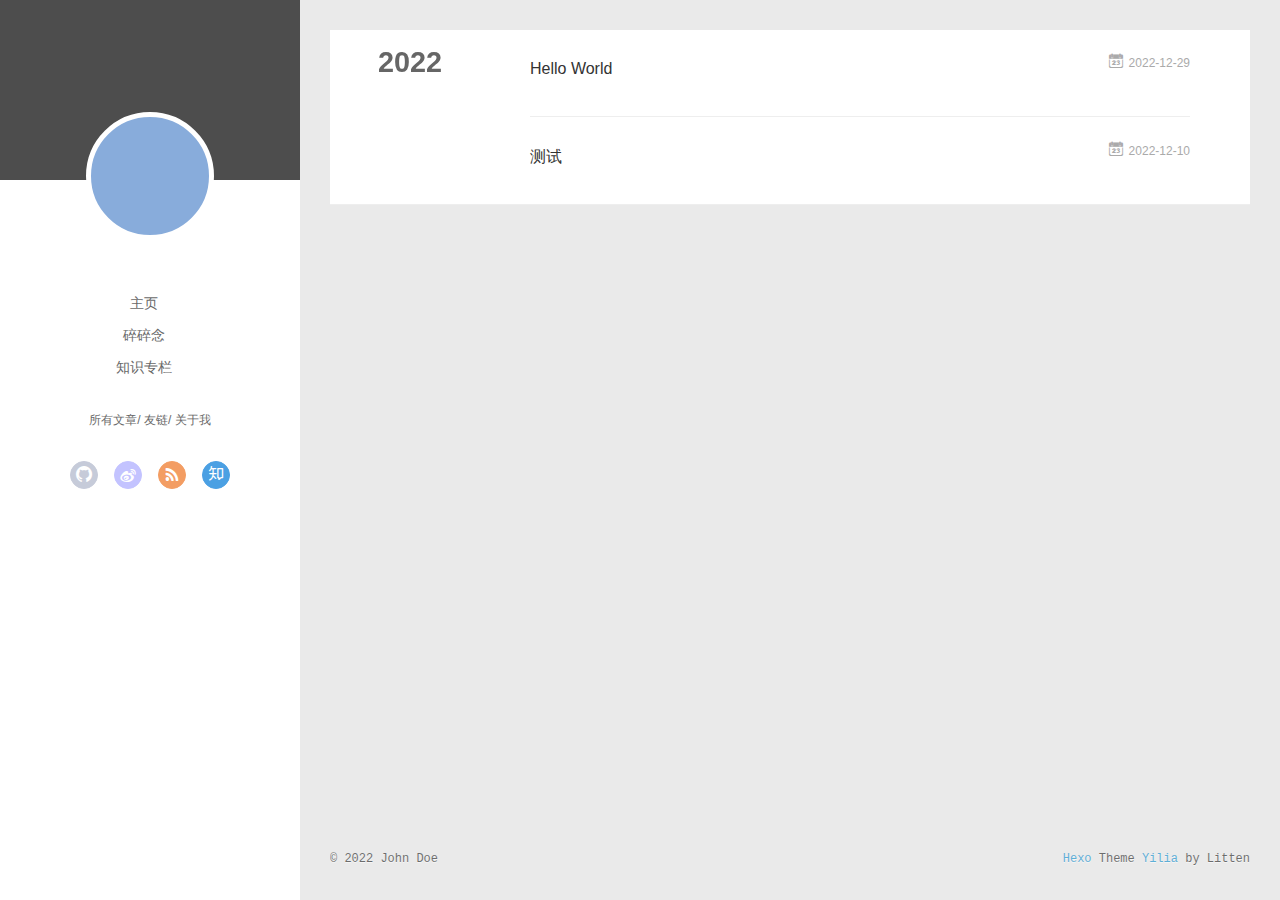
==== commit b4b288da: "Site updated: 2022-12-30 14:30:25" ====
--- a/archives/index.html
+++ b/archives/index.html
@@ -173,14 +173,14 @@
   <div class="archive-article-inner">
     <header class="archive-article-header">
       	<div class="article-meta">
-	      	<a href="/2022/12/30/%E6%B5%8B%E8%AF%95/" class="archive-article-date">
-  	<time datetime="2022-12-30T04:40:03.000Z" itemprop="datePublished"><i class="icon-calendar icon"></i>2022-12-30</time>
+	      	<a href="/2022/12/29/hello-world/" class="archive-article-date">
+  	<time datetime="2022-12-29T12:34:39.674Z" itemprop="datePublished"><i class="icon-calendar icon"></i>2022-12-29</time>
 </a>
         </div>
     	 
   
     <h1 itemprop="name">
-      <a class="archive-article-title" href="/2022/12/30/%E6%B5%8B%E8%AF%95/">测试</a>
+      <a class="archive-article-title" href="/2022/12/29/hello-world/">Hello World</a>
     </h1>
   
 
@@ -200,14 +200,14 @@
   <div class="archive-article-inner">
     <header class="archive-article-header">
       	<div class="article-meta">
-	      	<a href="/2022/12/29/hello-world/" class="archive-article-date">
-  	<time datetime="2022-12-29T12:34:39.674Z" itemprop="datePublished"><i class="icon-calendar icon"></i>2022-12-29</time>
+	      	<a href="/2022/12/10/%E6%B5%8B%E8%AF%95/" class="archive-article-date">
+  	<time datetime="2022-12-10T04:40:03.000Z" itemprop="datePublished"><i class="icon-calendar icon"></i>2022-12-10</time>
 </a>
         </div>
     	 
   
     <h1 itemprop="name">
-      <a class="archive-article-title" href="/2022/12/29/hello-world/">Hello World</a>
+      <a class="archive-article-title" href="/2022/12/10/%E6%B5%8B%E8%AF%95/">测试</a>
     </h1>
   
 
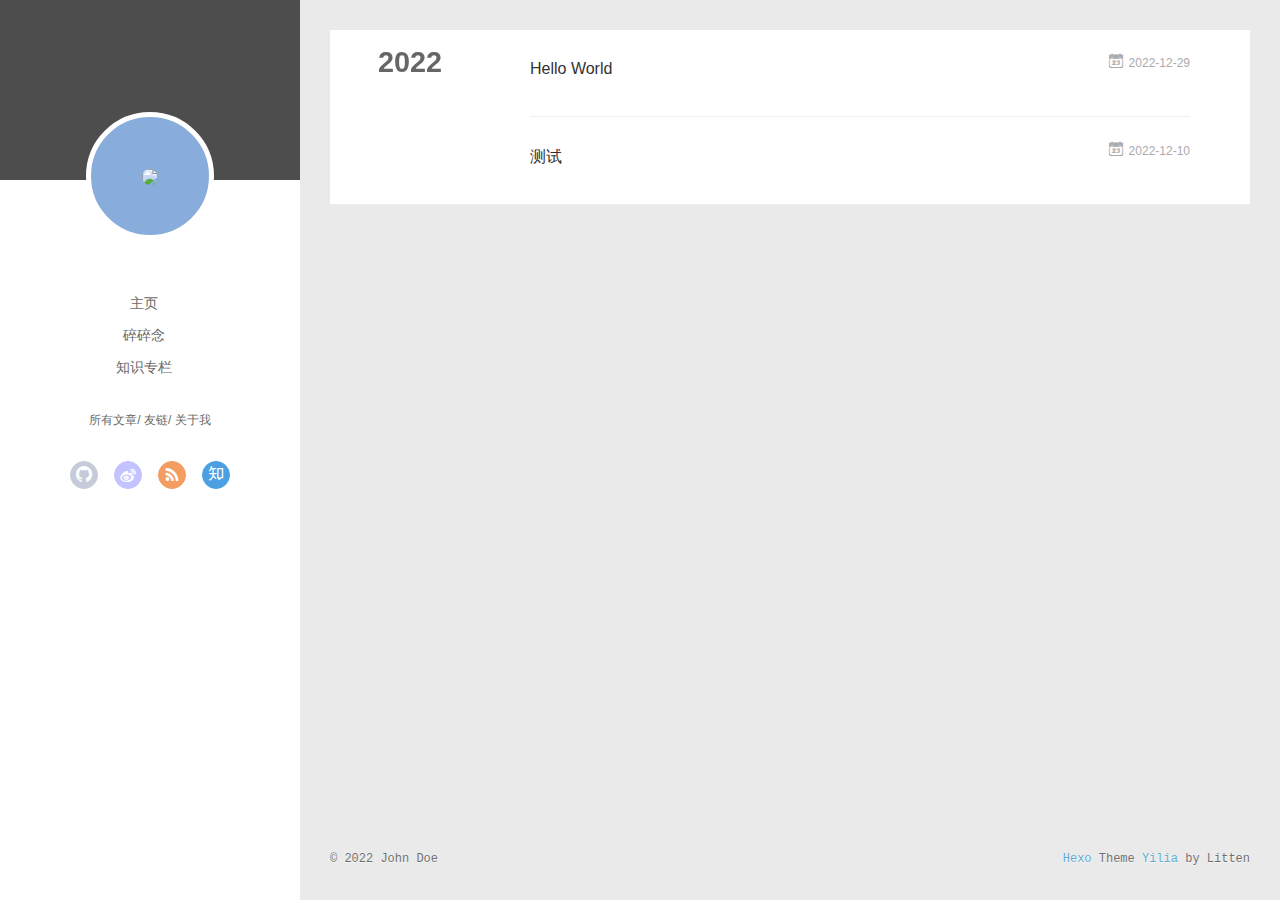
==== commit 1d59d9ae: "Site updated: 2022-12-30 15:05:43" ====
--- a/archives/index.html
+++ b/archives/index.html
@@ -43,7 +43,7 @@
 <div class="intrude-less">
 	<header id="header" class="inner">
 		<a href="/" class="profilepic">
-			<img src="" class="js-avatar">
+			<img src="https://github.com/YourRaymond/YourRaymond.github.io/blob/main/avatar.jpg" class="js-avatar">
 		</a>
 		<hgroup>
 		  <h1 class="header-author"><a href="/"></a></h1>
@@ -103,7 +103,7 @@
 	<div class="intrude-less">
 		<header id="header" class="inner">
 			<div class="profilepic">
-				<img src="" class="js-avatar">
+				<img src="https://github.com/YourRaymond/YourRaymond.github.io/blob/main/avatar.jpg" class="js-avatar">
 			</div>
 			<hgroup>
 			  <h1 class="header-author js-header-author"></h1>
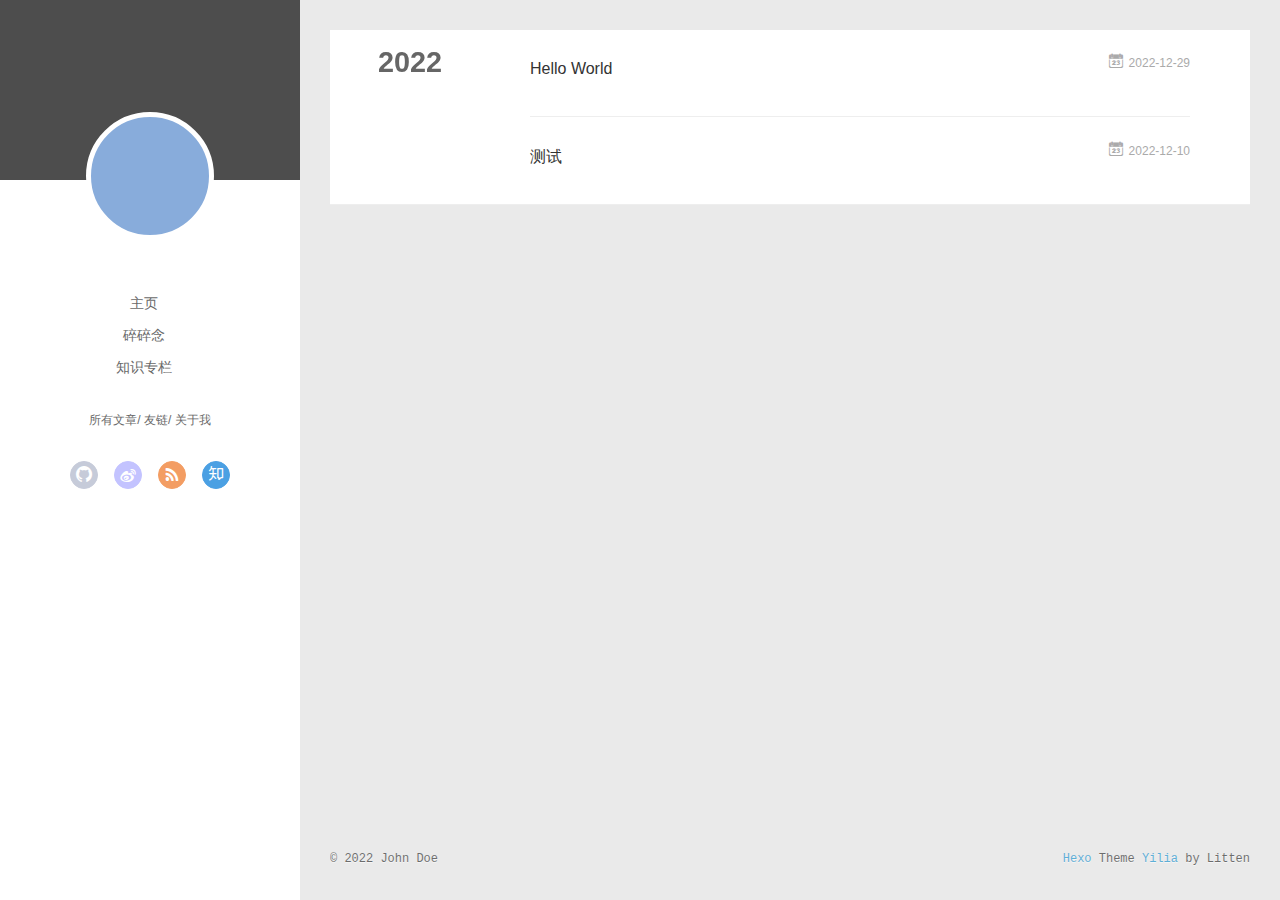
==== commit 1e7e9eed: "Site updated: 2022-12-30 15:22:02" ====
--- a/archives/index.html
+++ b/archives/index.html
@@ -43,7 +43,7 @@
 <div class="intrude-less">
 	<header id="header" class="inner">
 		<a href="/" class="profilepic">
-			<img src="https://github.com/YourRaymond/YourRaymond.github.io/blob/main/avatar.jpg" class="js-avatar">
+			<img src="" class="js-avatar">
 		</a>
 		<hgroup>
 		  <h1 class="header-author"><a href="/"></a></h1>
@@ -103,7 +103,7 @@
 	<div class="intrude-less">
 		<header id="header" class="inner">
 			<div class="profilepic">
-				<img src="https://github.com/YourRaymond/YourRaymond.github.io/blob/main/avatar.jpg" class="js-avatar">
+				<img src="" class="js-avatar">
 			</div>
 			<hgroup>
 			  <h1 class="header-author js-header-author"></h1>
